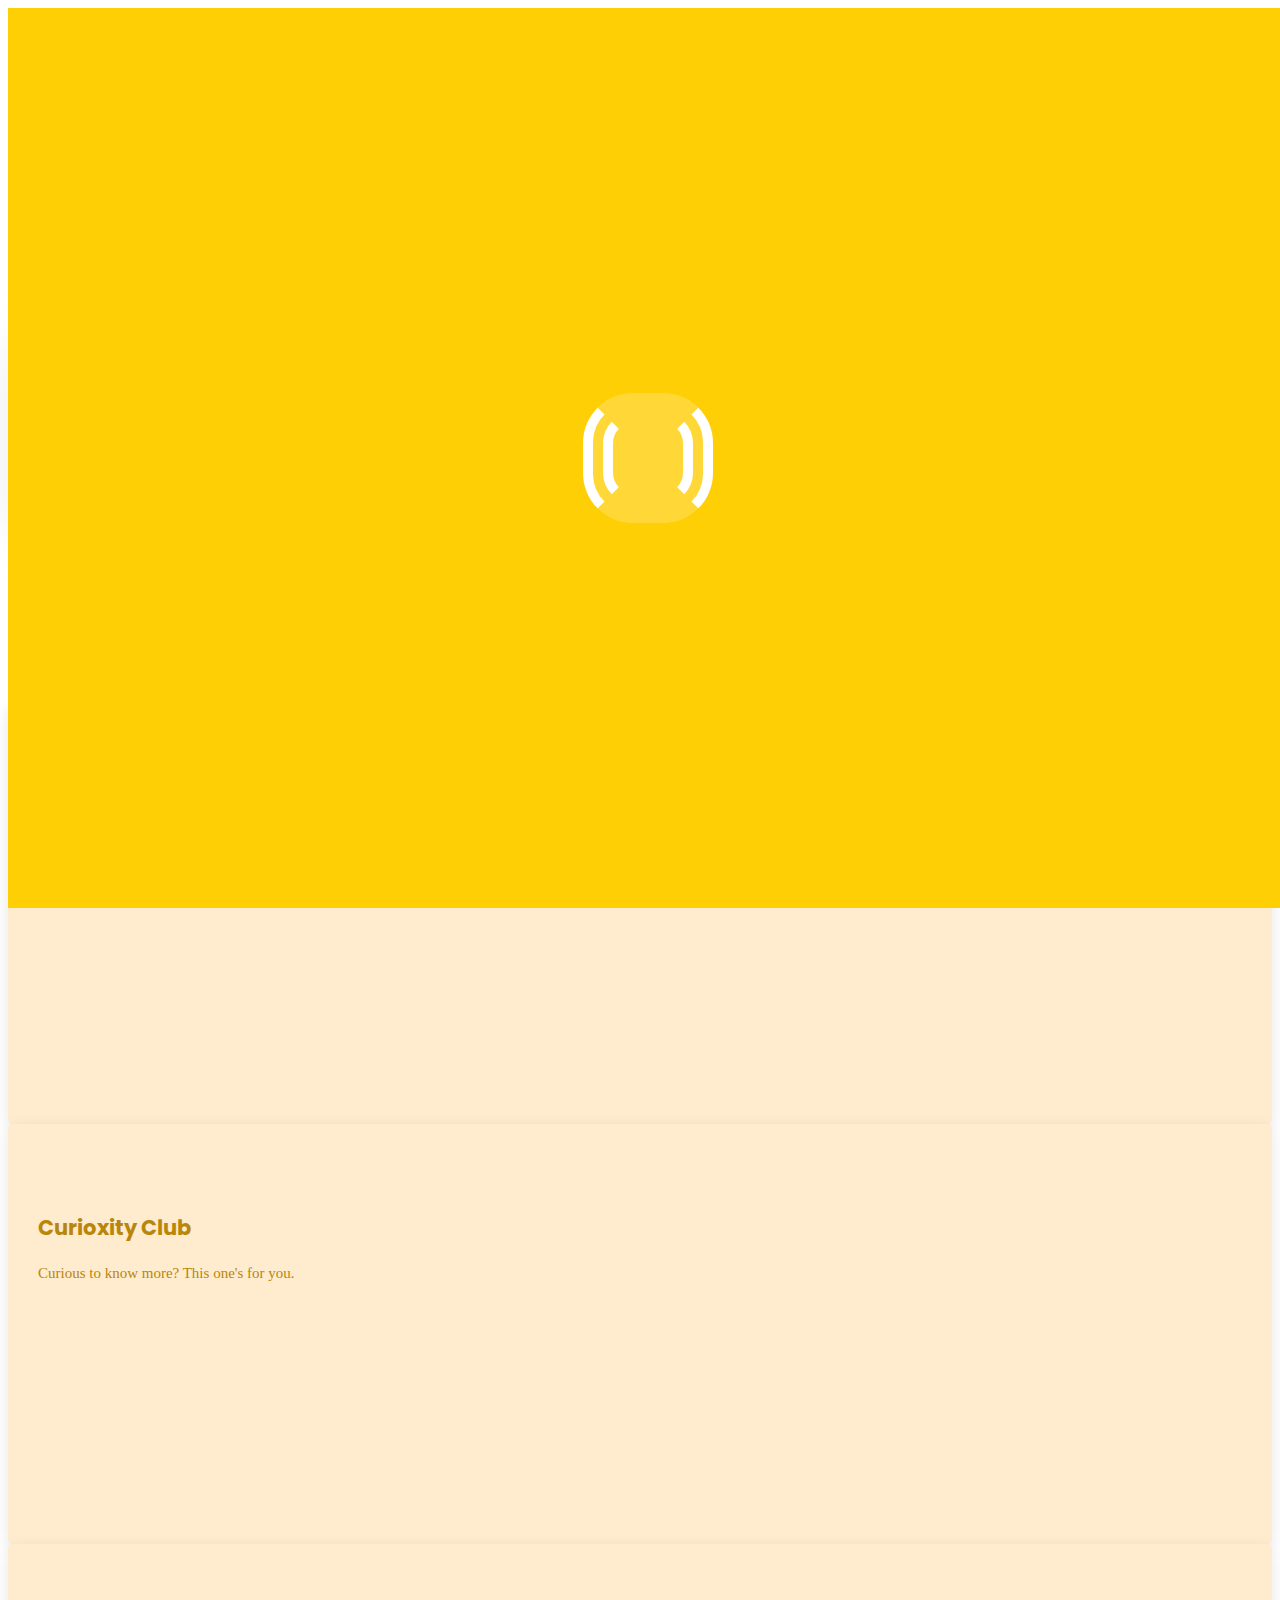
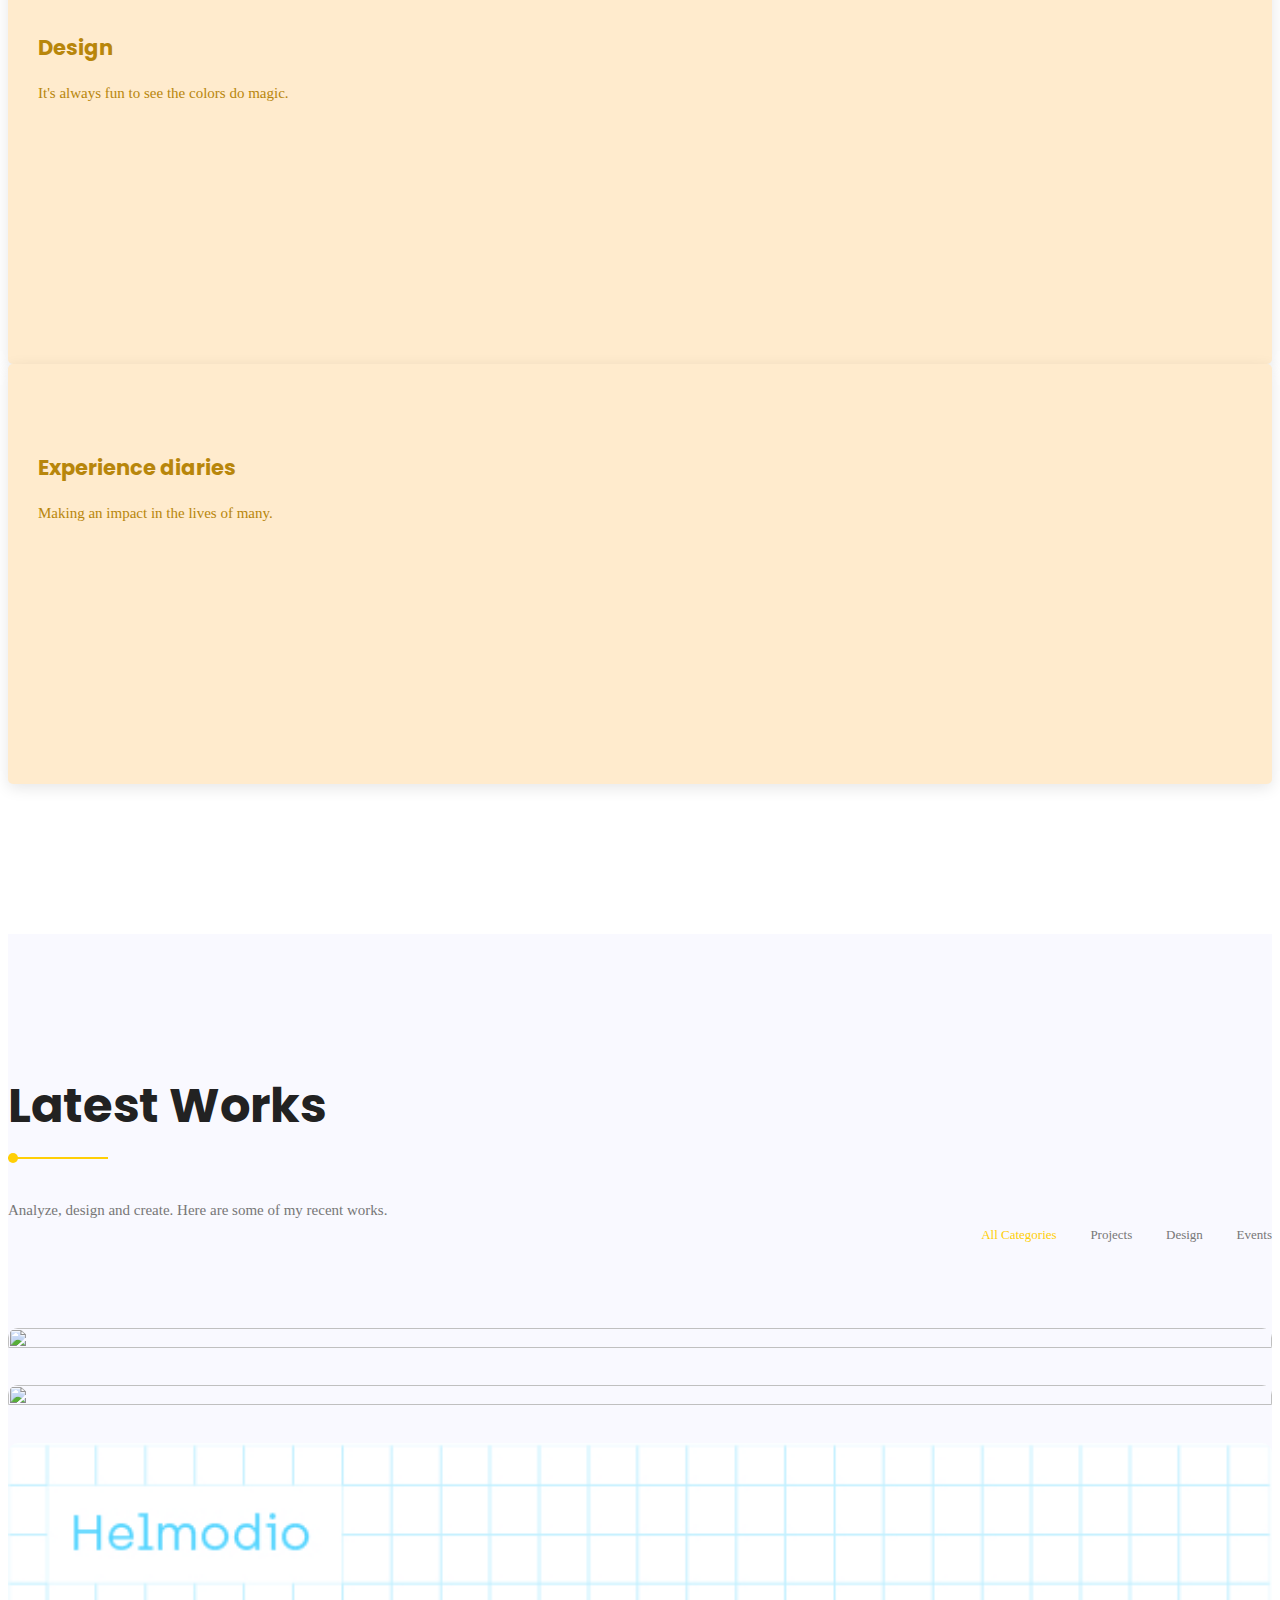
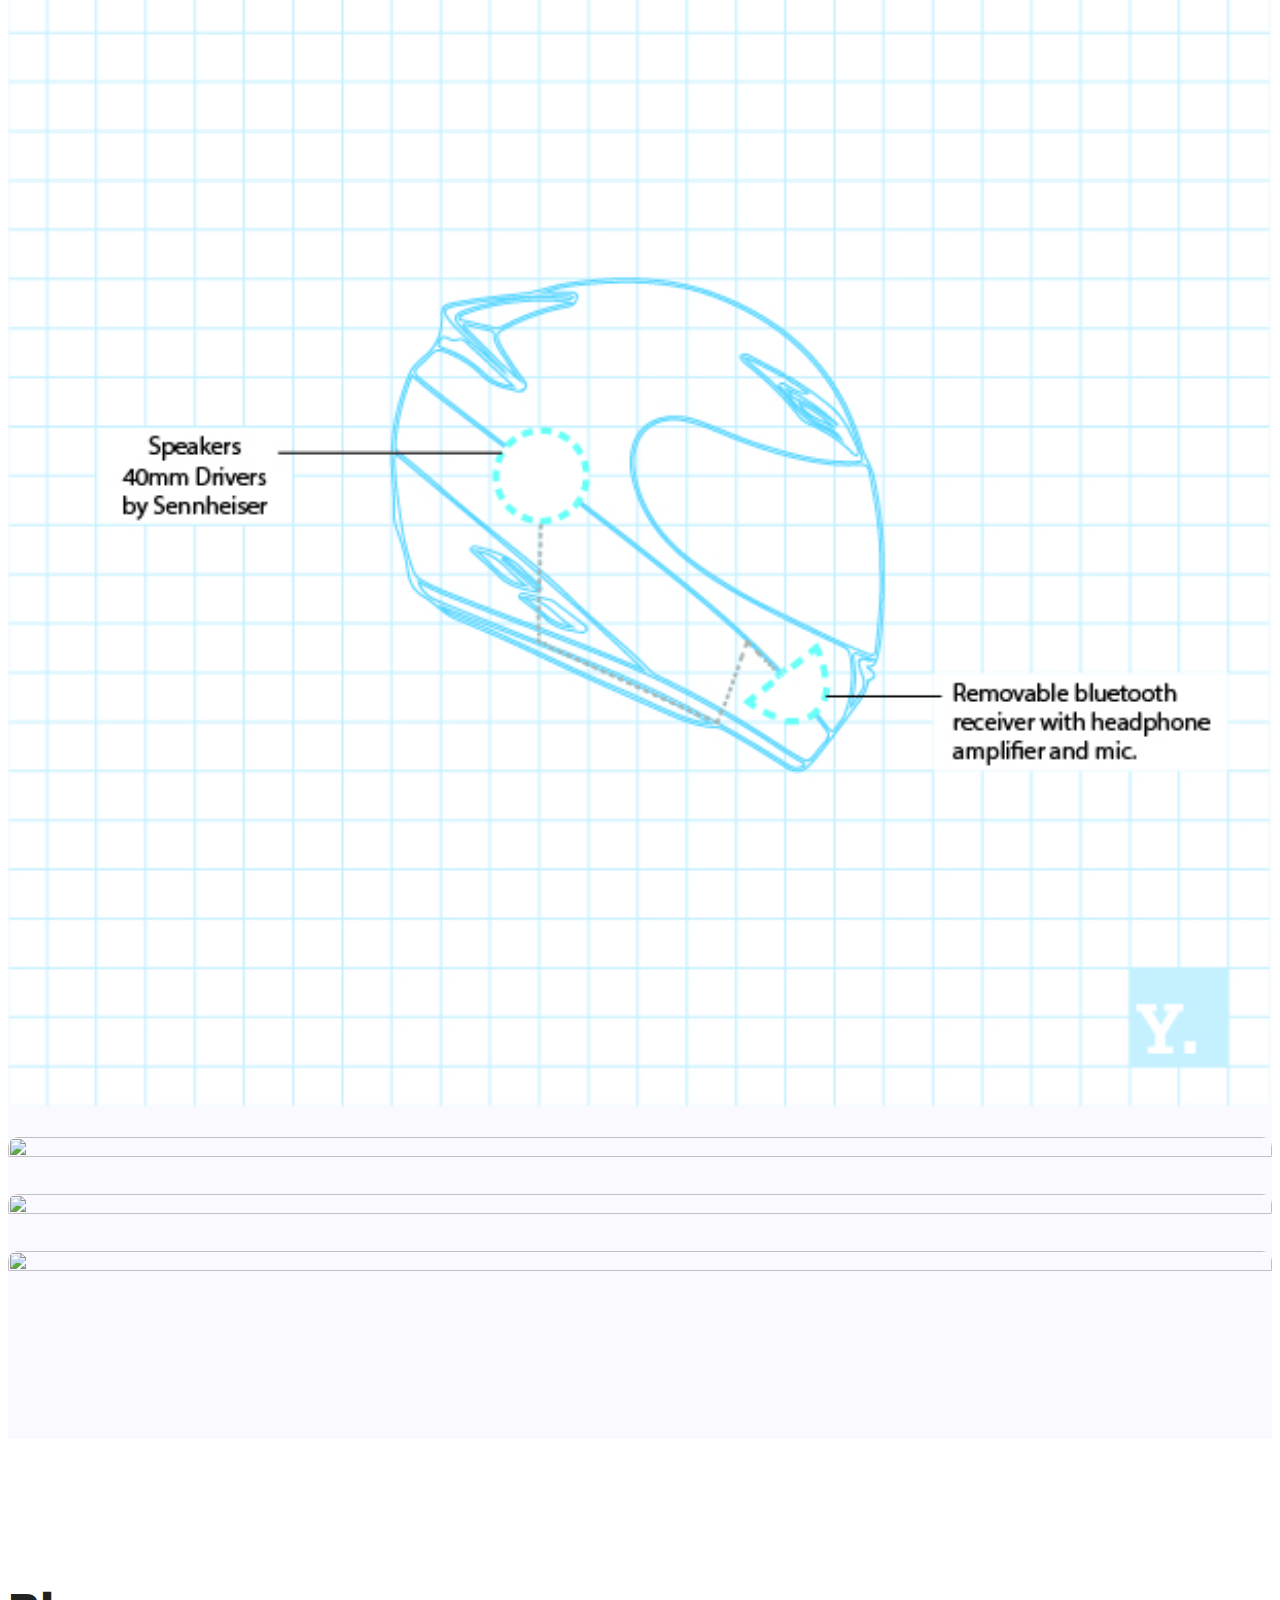
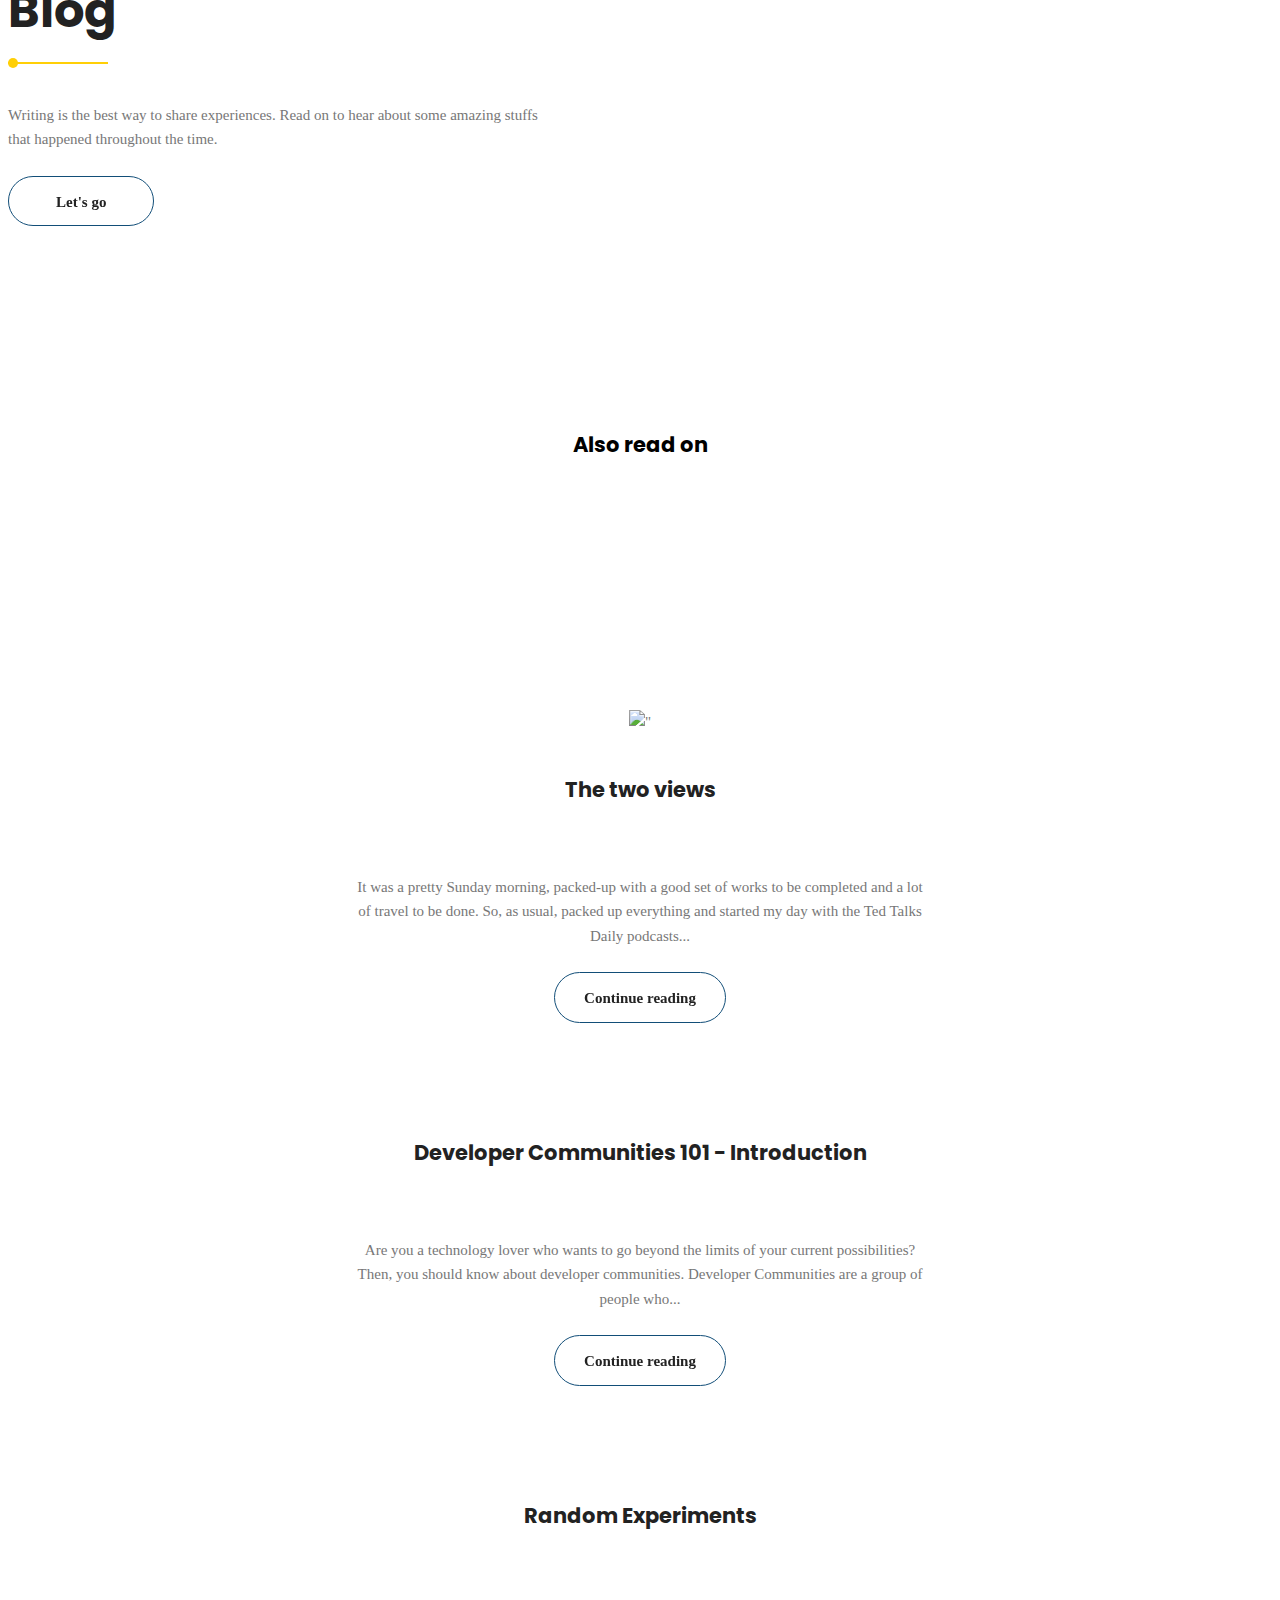
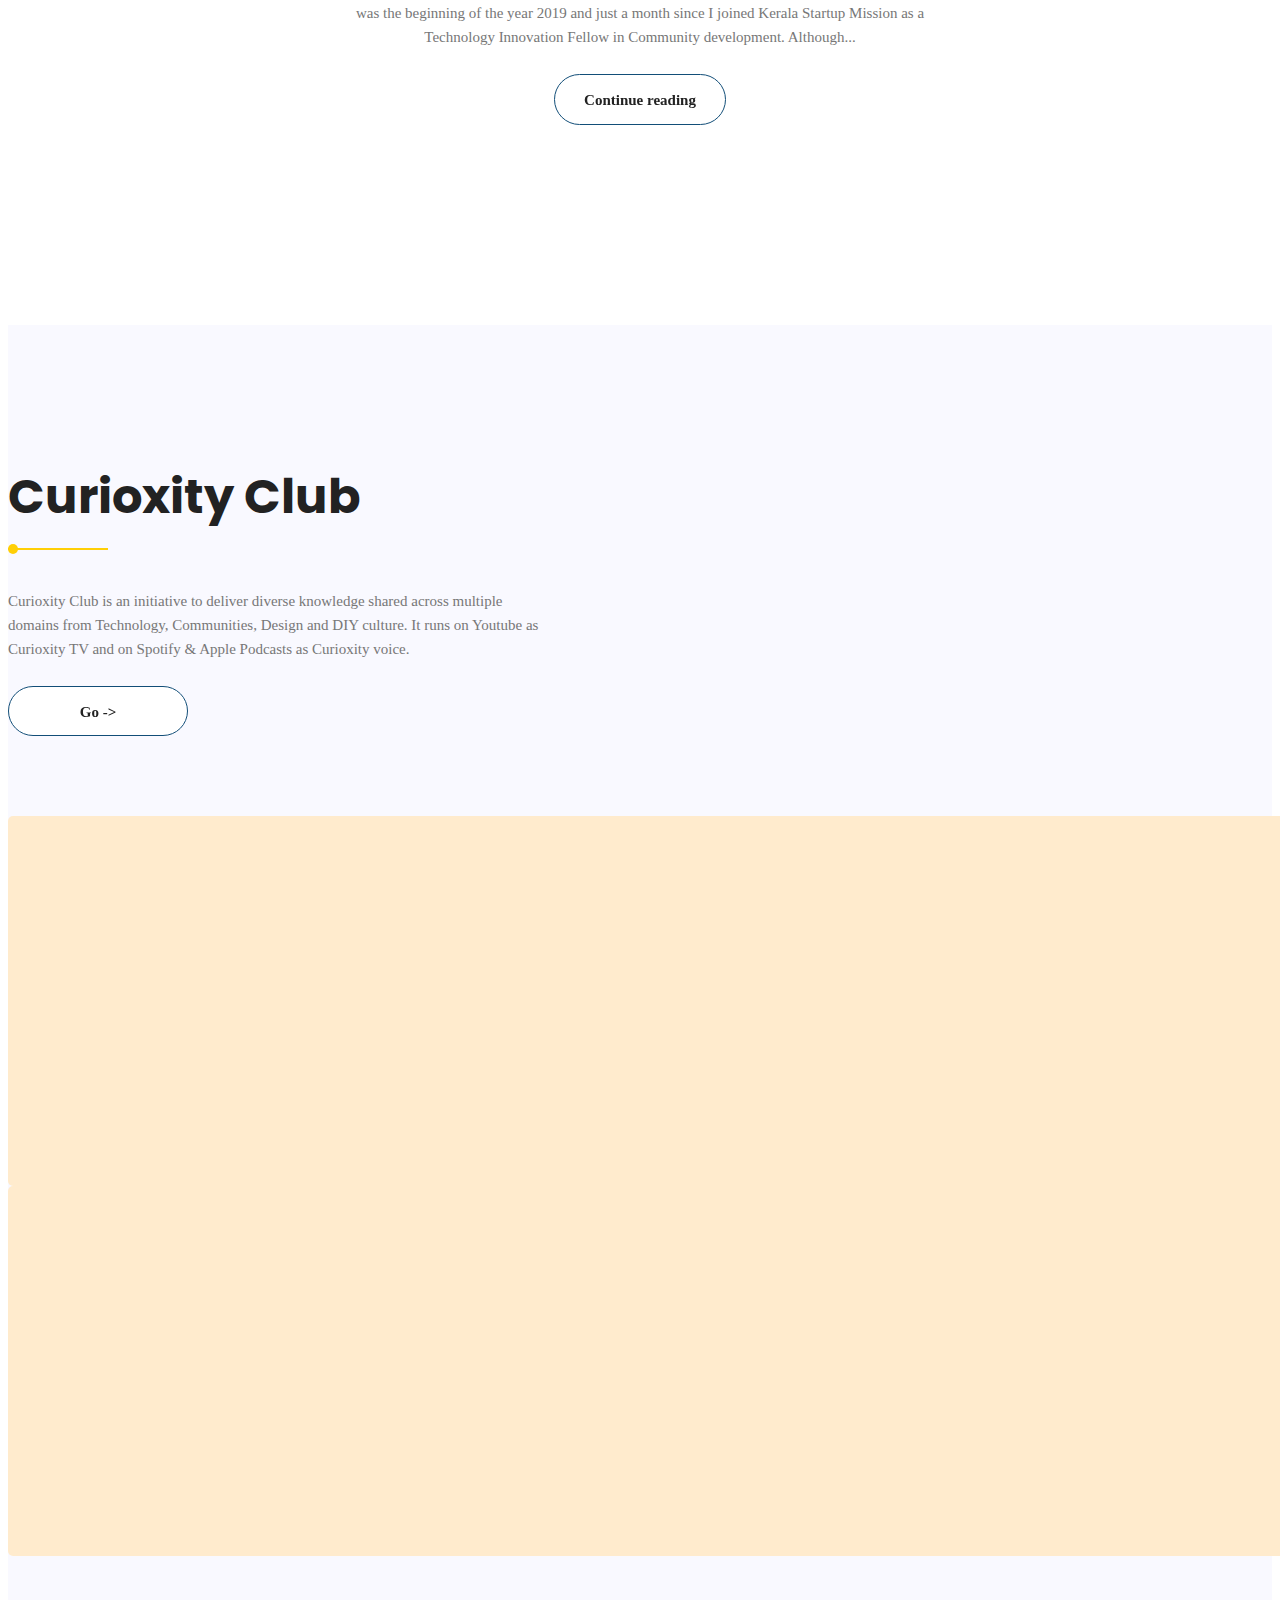
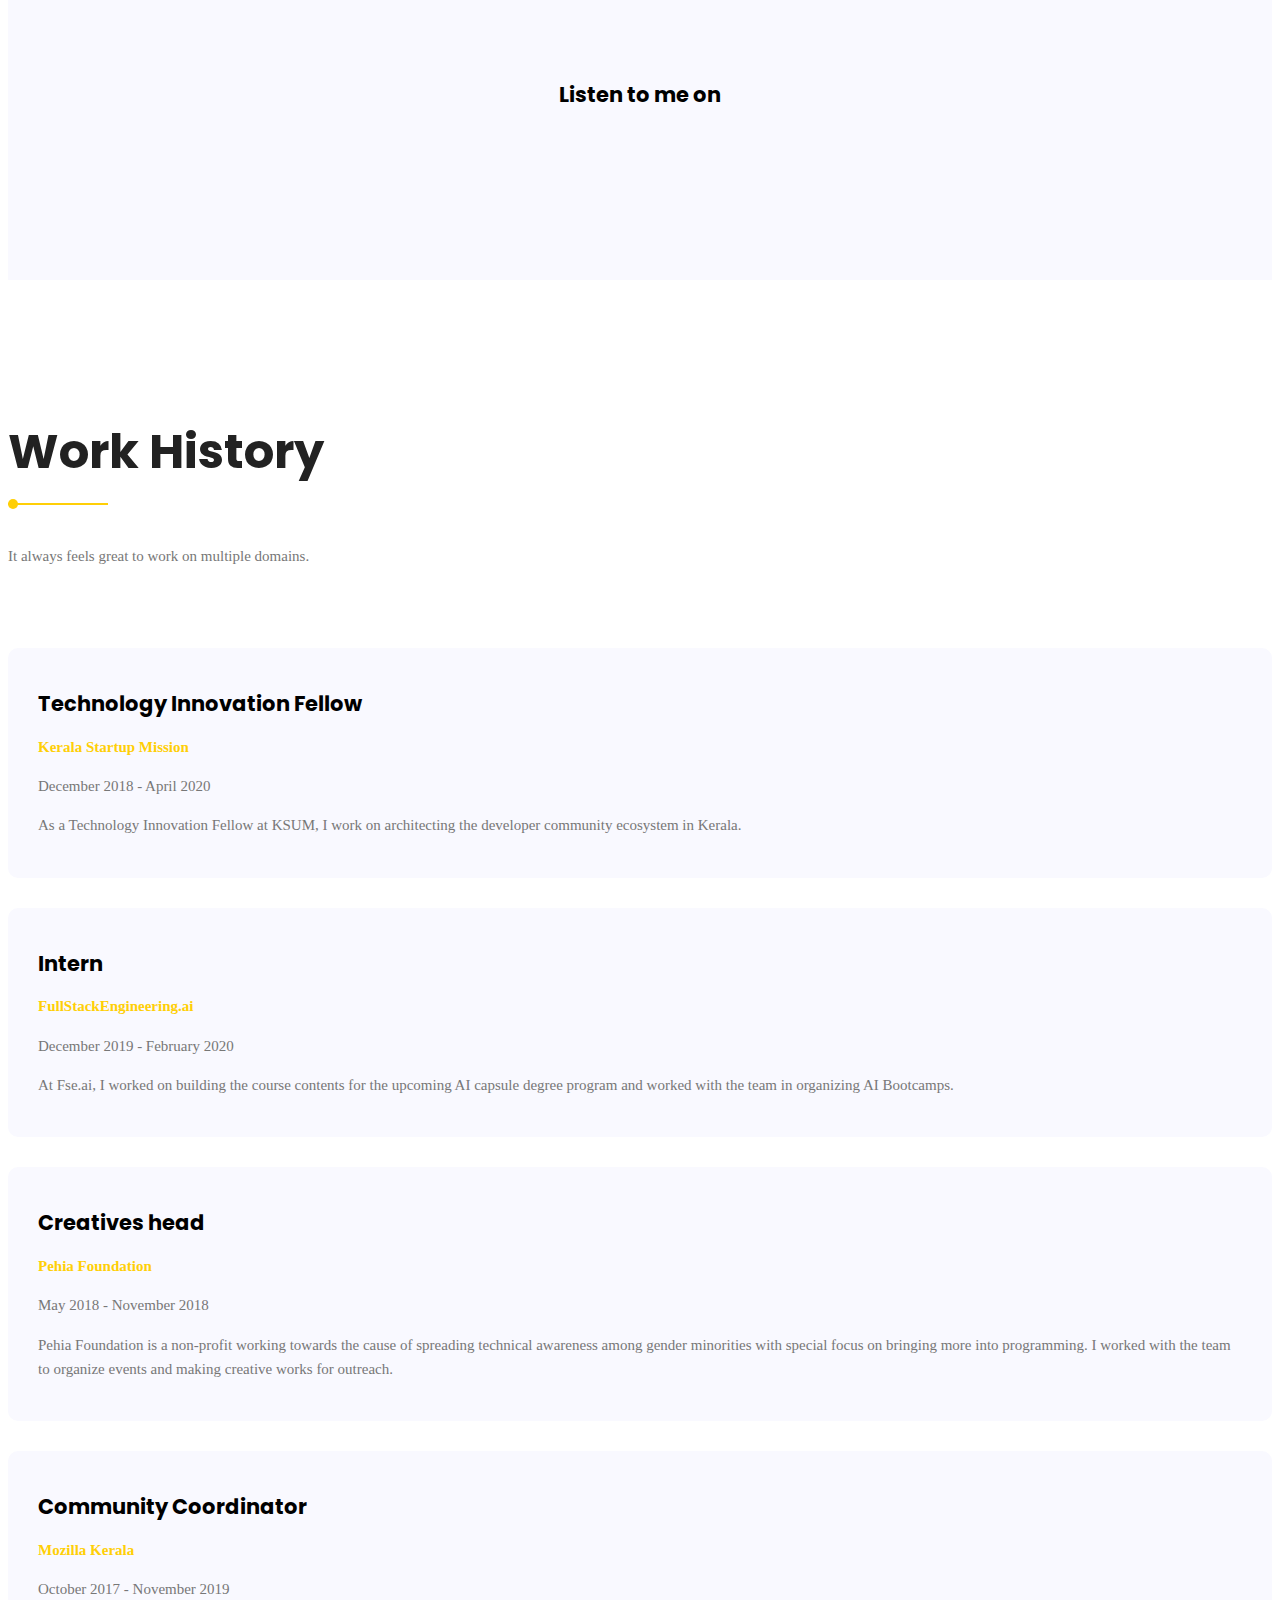
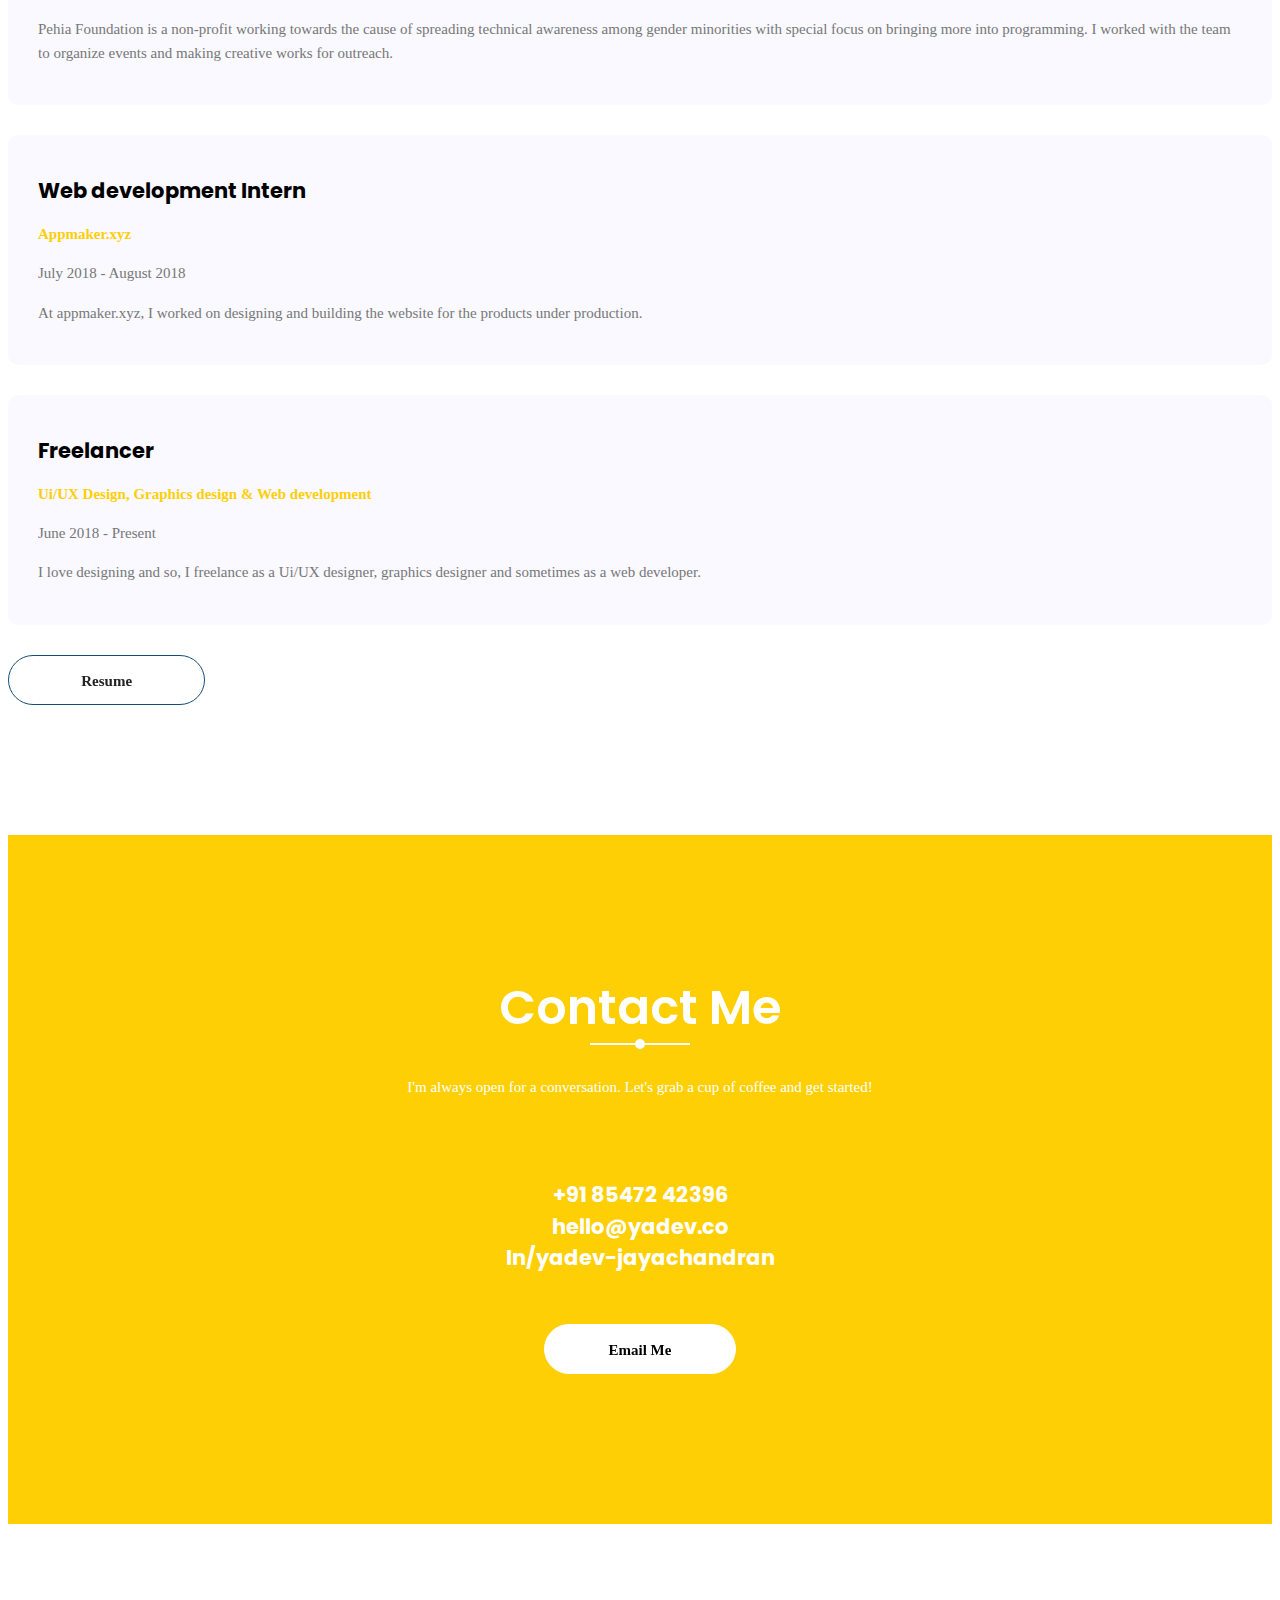
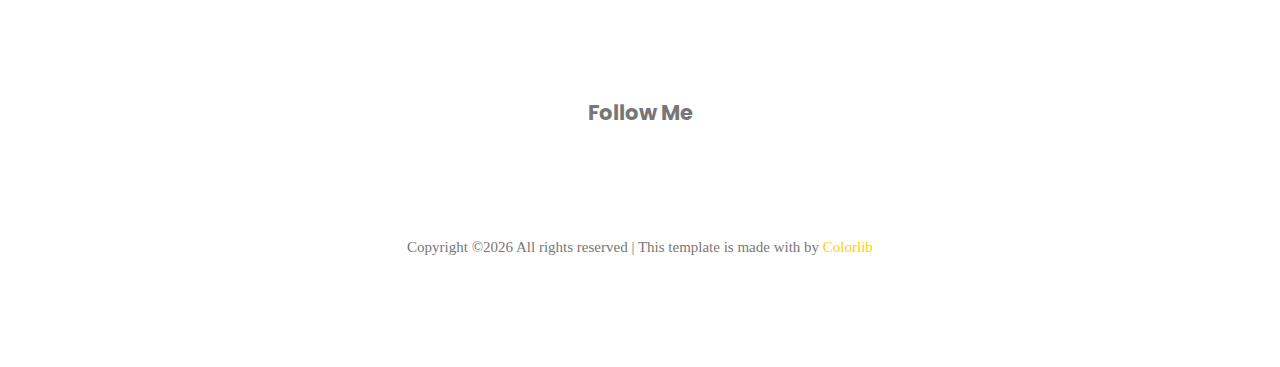
==== yadev.co(Update)/index.html @ 291bbd3a "Helmodio" ====
<!DOCTYPE html>
<html lang="zxx" class="no-js">

<head>
	<!-- Mobile Specific Meta -->
	<meta name="viewport" content="width=device-width, initial-scale=1, shrink-to-fit=no">
	<!-- Favicon-->
	<link rel="shortcut icon" href="img/logo.png">
	<!-- Author Meta -->
	<meta name="author" content="colorlib">
	<!-- Meta Description -->
	<meta name="description" content="">
	<!-- Meta Keyword -->
	<meta name="keywords" content="">
	<!-- meta character set -->
	<meta charset="UTF-8">
	<!-- Site Title -->
	<title>Yadev Jayachandran - Home</title>

	<link href="https://fonts.googleapis.com/css?family=Poppins:100,200,400,300,500,600,700" rel="stylesheet">
	<link href="https://fonts.googleapis.com/css2?family=DM+Mono&display=swap" rel="stylesheet">

	<!-- <link href="https://fonts.googleapis.com/css?family=Roboto:300,400,500,600,700,900" rel="stylesheet"> -->
	<!--
			CSS
			============================================= -->
	<link rel="stylesheet" href="css/linearicons.css">
	<link rel="stylesheet" href="css/font-awesome.min.css">
	<link rel="stylesheet" href="css/bootstrap.css">
	<link rel="stylesheet" href="css/magnific-popup.css">
	<link rel="stylesheet" href="css/nice-select.css">
	<link rel="stylesheet" href="css/animate.min.css">
	<link rel="stylesheet" href="css/owl.carousel.css">
	<link rel="stylesheet" href="css/main.css">


	<style>
		html {
			scroll-behavior: smooth;
		}
	</style>
</head>

<body>

	<!-- Start Preloader Area -->
	<div class="preloader-area">
		<div class="loader-box">
			<div class="loader"></div>
		</div>
	</div>
	<!-- End Preloader Area -->


	<!-- Start Header Area -->
	<header id="header">
		<div class="container main-menu">
			<div class="row align-items-center d-flex">
				<div id="logo">
					<a href="index.html"><img src="img/logo.png" width="40px" alt="" title="" /></a>
				</div>
				<nav id="nav-menu-container">
					<ul class="nav-menu">
						<li class=""><a class="active" href="index.html">Home</a></li>
						<li><a href="about.html">Projects</a></li>
						<li class="menu-has-children"><a href="#">Videos & Podcasts</a>
							<ul>
								<li><a href="elements.html">Curioxity TV</a></li>
								<li><a href="contact.html">Curioxity Voice</a></li>
								<!-- <li><a href="services.html">Service</a></li>
														<li><a href="portfolio-details.html">Portfolio Details</a></li> -->
							</ul>
						</li>
						<li><a href="portfolio.html">Design</a></li>
						
						<li class="menu-has-children"><a href="">Blog</a>
							<!-- <ul>
								<li><a href="blog-home.html">Blog Home</a></li>
								<li><a href="blog-single.html">Blog Single</a></li>
							</ul> -->
						</li>
					</ul>
				</nav>
			</div>
		</div>
	</header>
	<!-- End Header Area -->


	<!-- start banner Area -->
	<section class="home-banner-area">
		<div class="container">
			<div class="row fullscreen d-flex align-items-center">
				<div class="banner-content col-lg-6 col-md-12 justify-content-center ">
					<div class="me wow fadeInDown" data-wow-duration="1s" data-wow-delay="0.4s">Hi, I'm</div>
					<h1 class="wow fadeInUp" data-wow-duration="1s" data-wow-delay="0.7s">Yadev Jayachandran</h1>
					<div class="designation mb-50 wow fadeInUp" data-wow-duration="1s" data-wow-delay="1.0s">
						Crafting the world using
						<span class="designer">Design</span>
						and
						<span class="developer">Technology</span>
					</div>
					<!-- <a href="#contact" class="primary-btn" data-text="Get in touch">
						<span>C</span>
						<span>o</span>
						<span>n</span>
						<span>t</span>
						<span>a</span>
						<span>c</span>
						<span>t</span>
					</a> -->
					<!-- <a href="#btn" class="primary-btn" data-text="Explore" id="btn">
						<span>L</span>
						<span>e</span>
						<span>t'</span>
						<span>s</span>
						<span> </span>
						<span>g</span>
						<span>o</span>
					</a> -->
				</div>
				<div class="banner-img col-lg-6 col-md-6 align-self-end">
					<img class="img-fluid" src="img/banner-img.png" alt="">
				</div>
			</div>
		</div>
	</section>
	<!-- End banner Area -->


	<!-- Start brands Area -->
	<section class="brands-area" id="explore">
		<div class="container">
			<div class="brand-wrap">
				<div class="row align-items-center active-brand-carusel justify-content-start no-gutters">
					<!-- active-brand-carusel -->
					<div class="col single-brand">
						<a href="https://www.behance.net/yadev64" target="_blank"><img class="mx-auto" src="img/brand/b1.png" height="37px" alt=""></a>
					</div>
					<div class="col single-brand">
						<a href="https://www.linkedin.com/in/yadev-jayachandran/" target="_blank"><img class="mx-auto" src="img/brand/b2.png" height="35px" alt=""></a>
					</div>
					<div class="col single-brand">
						<a href="#curioxity" ><img class="mx-auto" src="img/brand/b3.png" height="40px" alt=""></a>
					</div>
					<div class="col single-brand">
						<a href="https://github.com/yadev64" target="_blank"><img class="mx-auto" src="img/brand/b4.png" height="25px" alt=""></a>
					</div>
					<div class="col single-brand">
						<a href="https://dribbble.com/yadev64" target="_blank"><img class="mx-auto" src="img/brand/b5.png" height="25px" alt=""></a>
					</div>
					<div class="col single-brand">
						<a href="https://medium.com/@yadevjayachandran" target="_blank"><img class="mx-auto" src="img/brand/b6.png" height="25px" alt=""></a>
					</div>
					
				</div>
			</div>
		</div>
	</section>
	<!-- End brands Area -->

<!-- Start Service Area -->
<section class="service-area section-gap" style="background-color: white;">
	<div class="container">
		<!-- <div class="row">
			<div class="col-lg-12">
				<div class="section-title">
					<h2>Service Offers</h2>
					<p>If you are looking at blank cassettes on the web, you may be very confused at the difference in
						price. You may see
						some for as low as $.17 each.</p>
				</div>
			</div>
		</div> -->
		<div class="row">
			<div class="col-lg-3 col-md-6">
				<div class="single-service wow fadeInUp" style=" background-color:blanchedalmond;height: 300px;box-shadow: 0 4px 15px 0 rgba(0, 0, 0, 0.1);color: darkgoldenrod;height: 300px;"
					data-wow-duration="1s">
					<a class="overlay" href="https://projects.yadev.co"></a>
					<span class="lnr lnr-rocket"></span>
					<h4 style="color: darkgoldenrod;">
						<span>Projects</span>
					</h4>
					<p>Have a look at some of my projects.</p>
				</div>
			</div>

			

			<div class="col-lg-3 col-md-6">
				<div class="single-service wow fadeInUp" style="background-color:blanchedalmond; background-color:blanchedalmond;box-shadow: 0 4px 15px 0 rgba(0, 0, 0, 0.1); color: darkgoldenrod;height: 300px;"
					data-wow-duration="1s" data-wow-delay="0.2s">
					<a class="overlay" href="portfolio-details.html"></a>
					<span class="lnr lnr-home"></span>
					<h4 style="color: darkgoldenrod;"><span>Curioxity Club</span> 
					</h4>
					<p>Curious to know more? This one's for you.</p>
				</div>
			</div>
			<div class="col-lg-3 col-md-6">
				<div class="single-service wow fadeInUp" style="background-color:blanchedalmond; background-color:blanchedalmond;box-shadow: 0 4px 15px 0 rgba(0, 0, 0, 0.1); color: darkgoldenrod; height: 300px;"
					data-wow-duration="1s" data-wow-delay="0.4s">
					<a class="overlay" href="https://design.yadev.co"></a>
					<span class="lnr lnr-screen"></span>
					<h4 style="color: darkgoldenrod;"><span>Design</span>
					</h4>
					<p>It's always fun to see the colors do magic.</p>
				</div>
			</div>
			<div class="col-lg-3 col-md-6 sty">
				<div class="single-service wow fadeInUp" style="background-color:blanchedalmond; background-color:blanchedalmond;box-shadow: 0 4px 15px 0 rgba(0, 0, 0, 0.1); color: darkgoldenrod;height: 300px;"
					data-wow-duration="1s" data-wow-delay="0.6s">
					<a class="overlay" href="https://blog.yadev.co" target="_blank"></a>
					<span class="lnr lnr-smile"></span>
					<h4 style="color: darkgoldenrod;"><span>Experience diaries</span> 
						<!-- Initiatives & Events -->
					</h4>
					<p>Making an impact in the lives of many.</p>
				</div>
			</div>
		</div>
	</div>
</section>
<!-- End Service Area -->


	<!-- Start About Area -->
	<!-- <section class="about-area section-gap">
		<div class="container">
			<div class="row align-items-center justify-content-between">
				<div class="col-lg-6 about-left">
					<img class="img-fluid" src="img/about-img.jpg" alt="">
				</div>
				<div class="col-lg-5 col-md-12 about-right">
					<div class="section-title">
						<h2>about myselt</h2>
					</div>
					<div class="mb-50 wow fadeIn" data-wow-duration=".8s">
						<p>
							inappropriate behavior is often laughed off as “boys will be boys,” women face higher conduct standards especially in the
							workplace. That’s why it’s crucial that, as women, our behavior on the job is beyond reproach. inappropriate behavior
							is often laughed. inappropriate behavior is often laughed off as “boys will be boys,” women face higher.
						</p>
						<p>That’s why it’s crucial that, as women, our behavior on the job is beyond reproach. inappropriate behavior is often
							laughed.
						</p>
					</div>
					<a href="#" class="primary-btn white" data-text="More Info">
						<span>M</span>
						<span>o</span>
						<span>r</span>
						<span>e</span>
						<span> </span>
						<span>I</span>
						<span>n</span>
						<span>f</span>
						<span>o</span>
					</a>
					<a href="#" class="primary-btn" data-text="Resume">
						<span>R</span>
						<span>e</span>
						<span>s</span>
						<span>u</span>
						<span>m</span>
						<span>e</span>
					</a>
				</div>
			</div>
		</div>
	</section> -->
	<!-- End About Area -->


	<!-- Start Work Area Area -->
	<section class="work-area section-gap-top section-gap-bottom-90" id="work">
		<div class="container">
			<div class="row d-flex justify-content-between align-items-end mb-80">
				<div class="col-lg-6">
					<div class="section-title">
						<h2>Latest Works</h2>
						<p>Analyze, design and create. Here are some of my recent works.</p>
					</div>
				</div>

				<div class="col-lg-6">
					<div class="filters">
						<ul>
							<li class="active" data-filter=".all">All Categories</li>
							<li data-filter=".branding">Projects</li>
							<li data-filter=".creative">Design</li>
							<li data-filter=".web-design">Events</li>
						</ul>
					</div>
				</div>
			</div>

			<div class="filters-content">
				<div class="row grid">
					<div class="single-work col-lg-4 col-md-6 col-sm-12 all creative wow fadeInUp" data-wow-duration="1s">
						<div class="relative">
							<div class="thumb">
								<div class="overlay overlay-bg"></div>
								<img class="image img-fluid" src="img/work/idea.png" alt="">
							</div>
							<div class="middle">
								<h4>Ideation Deck</h4><br>
								<div class="cat">A guide for creating amazing ideas for any given scenario</div>
							</div>
							<a class="overlay" href="portfolio-details.html"></a>
						</div>
					</div>
					<div class="single-work col-lg-4 col-md-6 col-sm-12 all branding branding wow fadeInUp" data-wow-duration="2s" data-wow-delay="0.2s">
						<div class="relative">
							<div class="thumb">
								<div class="overlay overlay-bg"></div>
								<img class="image img-fluid" src="img/work/w2.jpg" alt="">
							</div>
							<div class="middle">
								<h4>TravelX</h4><br>
								<div class="cat">Travellers pillow of the future</div>
							</div>
							<a class="overlay" href="https://travelx.yadev.co"></a>
						</div>
					</div>
					<div class="single-work col-lg-4 col-md-6 col-sm-12 all branding web-design wow fadeInUp" data-wow-duration="2s" data-wow-delay="0.4s">
						<div class="relative">
							<div class="thumb">
								<div class="overlay overlay-bg"></div>
								<img class="image img-fluid" src="img/work/helmodio.jpg" alt="">
							</div>
							<div class="middle">
								<h4>2D Vinyl Design</h4>
								<div class="cat">Client Project</div>
							</div>
							<a class="overlay" href="portfolio-details.html"></a>
						</div>
					</div>
					<div class="single-work col-lg-4 col-md-6 col-sm-12 all web-design wow fadeInUp" data-wow-duration="2s" data-wow-delay="0.6s">
						<div class="relative">
							<div class="thumb">
								<div class="overlay overlay-bg"></div>
								<img class="image img-fluid" src="img/work/w6.jpg" alt="">
							</div>
							<div class="middle">
								<h4>2D Vinyl Design</h4>
								<div class="cat">Client Project</div>
							</div>
							<a class="overlay" href="portfolio-details.html"></a>
						</div>
					</div>
					<div class="single-work col-lg-4 col-md-6 col-sm-12 all creative wow fadeInUp" data-wow-duration="2s">
						<div class="relative">
							<div class="thumb">
								<div class="overlay overlay-bg"></div>
								<img class="image img-fluid" src="img/work/w4.jpg" alt="">
							</div>
							<div class="middle">
								<h4>2D Vinyl Design</h4>
								<div class="cat">Client Project</div>
							</div>
							<a class="overlay" href="portfolio-details.html"></a>
						</div>
					</div>
					<div class="single-work col-lg-4 col-md-6 col-sm-12 all branding wow fadeInUp" data-wow-duration="2s" data-wow-delay="0.2s">
						<div class="relative">
							<div class="thumb">
								<div class="overlay overlay-bg"></div>
								<img class="image img-fluid" src="img/work/w5.jpg" alt="">
							</div>
							<div class="middle">
								<h4>2D Vinyl Design</h4>
								<div class="cat">Client Project</div>
							</div>
							<a class="overlay" href="portfolio-details.html"></a>
						</div>
					</div>
				</div>
			</div>
		</div>
	</section>
	<!-- End Work Area Area -->


	

		<!-- Start BLOG -->
		<section class="testimonials_area section-gap ">
			<div class="container">
				<!-- <div class="row d-flex justify-content-between align-items-end mb-80">
					<div class="row">
						<div class="col-lg-6">
							<div class="section-title">
								
								<h2>Blog</h2>
								<p>Writing is the best way to share experiences. Read on to hear about some amazing stuffs that happened throughout the time.</p>
								<br><a href="https://curioxity.club" class="primary-btn white" data-text="Let's go">
									<span>B</span>
									<span>l</span>
									<span>o</span>
									<span>g</span>
									
								</a>
							</div>
						</div>
						<div class="col-lg-6"> 
							<h2>Blog</h2>
						</div>
					
					</div>
				</div> -->
				<div class="row d-flex justify-content-between align-items-end mb-80">
					<div class="col-lg-6">
						<div class="section-title">
							<h2>Blog</h2>
							<p>Writing is the best way to share experiences. Read on to hear about some amazing stuffs that happened throughout the
							time.</p>
							<br><a href="https://curioxity.club" class="primary-btn white" data-text="Let's go">
								<span>B</span>
								<span>l</span>
								<span>o</span>
								<span>g</span>
							
							</a>
						</div>
					</div>
				
					<div class="col-lg-6">
						<section class="pod-area">
							<div class="container">
								<div class="row justify-content-center">
									<div class="col-lg-12">
										<div class="footer-top flex-column">
											<div class=" single-service wow fadeInUp footer-social">
												<h4 style="color: black;">Also read on</h4>
												<!-- <a href="https://www.facebook.com/yadev.jayachandran"><i class="fa fa-facebook"></i></a>
															<a href="https://twitter.com/yadev64"><i class="fa fa-twitter"></i></a> -->
												<a href="#" target="_blank"><i class="fa fa-medium" style="color:rgb(129, 255, 129);"></i></a>
												<a href="#" target="_blank"><i class="fa fa-linkedin" style="color: blue;"></i></a>
												<!-- <a href="https://www.youtube.com/channel/UCToxZRXSgjWInI-PE9wGQ3w" target="_blank"><i
														class="fa fa-youtube" style="color: red;"></i></a> -->
												<!-- <a href="https://medium.com/@yadevjayachandran"><i class="fa fa-medium"></i></a> -->
						
											</div>
										</div>
									</div>
								</div>
							</div>
						</section>
					</div>
				</div>

				<div class="testi_slider owl-carousel">


					
					<div class="item">
						<div class="testi_item">
							<img src="img/quote.png" alt="&quot;">
							<h4>The two views</h4>
							<ul class="list">
								<li><a href="#"><i class="fa fa-star"></i></a></li>
							</ul>
							<div class="wow fadeIn" data-wow-duration="1s">
								<p>
									It was a pretty Sunday morning, packed-up with a good set of works to be completed and a lot of travel to be done. So,
									as usual, packed up everything and started my day with the Ted Talks Daily podcasts...
								</p>
								<br><a href="https://www.linkedin.com/pulse/two-views-yadev-jayachandran/" target="_blank" class="primary-btn white" data-text="Continue reading">
									<span>B</span>
									<span>l</span>
									<span>o</span>
									<span>g</span>
									<span> </span>
									<span>-</span>
									<span>></span>
								</a>
							</div>
						</div>
					</div>


					<div class="item">
						<div class="testi_item">
							<img src="img/quote.png" alt="">
							<h4>Developer Communities 101 - Introduction</h4>
							<ul class="list">
								<li><a href="#"><i class="fa fa-star"></i></a></li>
							</ul>
							<div class="wow fadeIn" data-wow-duration="1s">
								<p>
									Are you a technology lover who wants to go beyond the limits of your current possibilities? Then, you should know about
									developer communities.
									
									Developer Communities are a group of people who...
								</p>
								<br><a href="https://curioxity.club" target="_blank" class="primary-btn white" data-text="Continue reading">
									<span>B</span>
									<span>l</span>
									<span>o</span>
									<span>g</span>
									<span> </span>
									<span>-</span>
									<span>></span>
								</a>
							</div>
						</div>
					</div>


					<div class="item">
						<div class="testi_item">
							<img src="img/quote.png" alt="">
							<h4>Random Experiments</h4>
							<ul class="list">
								<li><a href="#"><i class="fa fa-star"></i></a></li>
							</ul>
							<div class="wow fadeIn" data-wow-duration="1s">
								<p>
									was the beginning of the year 2019 and just a month since I joined Kerala Startup Mission as a Technology Innovation
									Fellow in Community development. Although...
								</p>
								<br><a href="https://medium.com/@yadevjayachandran/random-experiments-4e5e0884deb1" target="_blank" class="primary-btn white" data-text="Continue reading">
									<span>B</span>
									<span>l</span>
									<span>o</span>
									<span>g</span>
									<span> </span>
									<span>-</span>
									<span>></span>
								</a>
							</div>
						</div>
					</div>


				</div>
			</div>
		</section>
		<!-- Blog-->





	<!-- Curioxity -->
	<section class="service-area section-gap-top" id="curioxity">
		<div class="container">
			<div class="row">
				<div class="col-lg-12">
					<div class="section-title">
						<!-- <br><br><br><br> -->
						<h2>Curioxity Club</h2>
						<p>Curioxity Club is an initiative to deliver diverse knowledge shared across multiple domains from Technology, Communities, Design and DIY culture. It runs on Youtube as Curioxity TV and on Spotify & Apple Podcasts as Curioxity voice.</p>
						<br><a href="https://curioxity.club" class="primary-btn white" data-text="Go ->">
							<span>W</span>
							<span>e</span>
							<span>b</span>
							<span>s</span>
							<span>i</span>
							<span>t</span>
							<span>e</span>
							<!-- <span>f</span>
							<span>o</span> -->
						</a>
					</div>
				</div>
				
			</div>
			<div class="row">
				<div class="col-lg-6 col-md-6">
					<div class="single-service wow fadeInUp" style="background-color:blanchedalmond; background-image: url(img/curioxity/voice.png); background-position: center; color: darkgoldenrod; height: 250px; width: 100%;" data-wow-duration="1s">
						<a class="overlay" href="portfolio-details.html"></a>
						<!-- <span class="lnr lnr-screen"></span> -->
						<!-- <h4>
							<span>Web</span> Design
						</h4>
						<p>If you’re looking blank casvsettes on the web, you may confuse.</p> -->
					</div>
				</div>
				<!-- <div class="col-lg-3 col-md-6">
					<div class="single-service wow fadeInUp" style="background-color:blanchedalmond; color: darkgoldenrod; height: 250px;" data-wow-duration="1s" data-wow-delay="0.2s">
						<span class="lnr lnr-laptop-phone"></span>
						<h4><span>Application</span> Development
						</h4>
						<p>If you’re looking blank casvsettes on the web, you may confuse.</p>
					</div>
				</div> -->
				<div class="col-lg-6 col-md-6">
					<div class="single-service wow fadeInUp" style="background-color:blanchedalmond; background-image: url(img/curioxity/tv3.png); background-position: center; color: darkgoldenrod; height: 250px; width: 100%;" data-wow-duration="1s" data-wow-delay="0.4s">
						<a class="overlay" href="portfolio-details.html"></a>
						<!-- <span class="lnr lnr-database"></span>
						<h4><span>Web</span> Development
						</h4>
						<p>If you’re looking blank casvsettes on the web, you may confuse.</p> -->
					</div>
				</div>
				<!-- <div class="col-lg-6 col-md-6 sty">
					<div class="single-service wow fadeInUp" style=" color: darkgoldenrod; height: 250px;" data-wow-duration="1s" data-wow-delay="0.6s">
						<span class="lnr lnr-chart-bars"></span>
						<h4><span>Web</span> Development
						</h4>
						<p>If you’re looking blank casvsettes on the web, you may confuse.</p>
						<iframe width="420" height="315" src="https://www.youtube.com/watch?v=twgr2YvtxAg">
							<iframe width="100%" height="200px"  src="https://www.youtube.com/embed/twgr2YvtxAg" frameborder="0"
								allow="accelerometer; autoplay; encrypted-media; gyroscope; picture-in-picture" allowfullscreen></iframe>
						</iframe>
					</div>
				</div> -->
				

				
				
			</div>
			<section class="pod-area">
				<div class="container">
					<div class="row justify-content-center">
						<div class="col-lg-12">
							<div class="footer-top flex-column">
								<div  class=" single-service wow fadeInUp footer-social">
									<h4 style="color: black;">Listen to me on</h4>
									<!-- <a href="https://www.facebook.com/yadev.jayachandran"><i class="fa fa-facebook"></i></a>
									<a href="https://twitter.com/yadev64"><i class="fa fa-twitter"></i></a> -->
									<a href="#" target="_blank"><i class="fa fa-spotify" style="color:rgb(129, 255, 129);"></i></a>
									<a href="#" target="_blank"><i class="fa fa-podcast" style="color: mediumslateblue;"></i></a>
									<a href="https://www.youtube.com/channel/UCToxZRXSgjWInI-PE9wGQ3w" target="_blank"><i class="fa fa-youtube" style="color: red;"></i></a>
									<!-- <a href="https://medium.com/@yadevjayachandran"><i class="fa fa-medium"></i></a> -->
			
								</div>
							</div>
						</div>
					</div>
				</div>
			</section>

		</div>
	</section>
	
	<!-- End Service Area -->





	<!-- Start Job History Area Area -->
	<section class="job-area section-gap-top section-gap-bottom-90">
		<div class="container">
			<div class="row d-flex">
				<div class="col-lg-12">
					<div class="section-title">
						<h2>Work History</h2>
						<p>It always feels great to work on multiple domains.</p>
					</div>
				</div>
			</div>
	
			<div class="row">


				<div class="col-lg-6">
					<div class="single-job">
						<div class="top-sec d-flex justify-content-between">
							<div class="top-left">
								<h4>Technology Innovation Fellow</h4>
								<p><b>Kerala Startup Mission</b></p>
								<p>December 2018 - April 2020</p>
							</div>
						</div>
						<div class="bottom-sec wow fadeIn" data-wow-duration="2s">
							As a Technology Innovation Fellow at KSUM, I work on architecting the developer community ecosystem in Kerala.
						</div>
					</div>
				</div>


				<div class="col-lg-6">
					<div class="single-job">
						<div class="top-sec d-flex justify-content-between">
							<div class="top-left">
								<h4>Intern</h4>
								<p><b>FullStackEngineering.ai</b></p>
								<p>December 2019 - February 2020</p>
							</div>
						</div>
						<div class="bottom-sec wow fadeIn" data-wow-duration="2s">
							At Fse.ai, I worked on building the course contents for the upcoming AI capsule degree program and worked with the team in organizing AI Bootcamps.
						</div>
					</div>
				</div>

				<div class="col-lg-6">
					<div class="single-job">
						<div class="top-sec d-flex justify-content-between">
							<div class="top-left">
								<h4>Creatives head</h4>
								<p><b>Pehia Foundation</b></p>
								<p>May 2018 - November 2018</p>
							</div>
						</div>
						<div class="bottom-sec wow fadeIn" data-wow-duration="2s">
							Pehia Foundation is a non-profit working towards the cause of
							spreading technical awareness among gender
							minorities with special focus on bringing more into programming. I worked with
							the team to organize events and making creative works for
							outreach.
						</div>
					</div>
				</div>


				<div class="col-lg-6">
					<div class="single-job">
						<div class="top-sec d-flex justify-content-between">
							<div class="top-left">
								<h4>Community Coordinator</h4>
								<p><b>Mozilla Kerala</b></p>
								<p>October 2017 - November 2019</p>
							</div>
						</div>
						<div class="bottom-sec wow fadeIn" data-wow-duration="2s">
							Pehia Foundation is a non-profit working towards the cause of
							spreading technical awareness among gender
							minorities with special focus on bringing more into programming. I worked with
							the team to organize events and making creative works for
							outreach.
						</div>
					</div>
				</div>

				
				<div class="col-lg-6">
					<div class="single-job">
						<div class="top-sec d-flex justify-content-between">
							<div class="top-left">
								<h4>Web development Intern</h4>
								<p><b>Appmaker.xyz</b></p>
								<p>July 2018 - August 2018</p>
							</div>
						</div>
						<div class="bottom-sec wow fadeIn" data-wow-duration="2s">
							At appmaker.xyz, I worked on designing and building the website for the products under production.
						</div>
					</div>
				</div>

				<div class="col-lg-6">
					<div class="single-job">
						<div class="top-sec d-flex justify-content-between">
							<div class="top-left">
								<h4>Freelancer</h4>
								<p><b>Ui/UX Design, Graphics design & Web development </b></p>
								<p>June 2018 - Present</p>
							</div>
						</div>
						<div class="bottom-sec wow fadeIn" data-wow-duration="2s">
							I love designing and so, I freelance as a Ui/UX designer, graphics designer and sometimes as a web developer.
						</div>
					</div>
				</div>


				<div style="justify-content: center;">
					<a href="https://payge.io/XfdKBr" target="_blank" class="primary-btn white" data-text="Resume">
						<span>D</span>
						<span>o</span>
						<span>w</span>
						<span>n</span>
						<span>l</span>
						<span>o</span>
						<span>a</span>
						<span>d</span>
					</a>
				</div>
			</div>
		</div>
	</section>
	<!-- End Job Historyt Area Area -->


	<!-- Start Contact Area -->
	<section class="contact-area section-gap" id="contact">
		<div class="container">
			<div class="row">
				<div class="col-lg-12">
					<div class="contact-title">
						<h2>Contact Me</h2>
						<p>I'm always open for a conversation. Let's grab a cup of coffee and get started!</p>
					</div>
				</div>
			</div>

			<div class="row mt-80">
				<div class="col-lg-4 col-md-4">
					<div class="contact-box">
						<h4>+91 85472 42396</h4>
					</div>
				</div>
				<div class="col-lg-4 col-md-4">
					<div class="contact-box">
						<h4>hello@yadev.co</h4>
					</div>
				</div>
				<div class="col-lg-4 col-md-4">
					<div class="contact-box">
						<!-- <a href="#"><i class="fa fa-linkedin"></i></a> -->
						<a href="https://www.linkedin.com/in/yadev-jayachandran/" target="_blank" ><h4>In/yadev-jayachandran</h4></a>
					</div>
				</div>
			</div>

			<div class="row">
				<div class="col-lg-12 text-center">
					<a href="mailto:hello@yadev.co" class="primary-btn mt-50" data-text="Email Me">
						<span>E</span>
						<span>m</span>
						<span>a</span>
						<span>i</span>
						<span>l</span>
						<span> </span>
						<span>M</span>
						<span>e</span>
					</a>
				</div>
			</div>
		</div>
	</section>
	<!-- End Contact Area -->


	<!-- start footer Area -->
	<footer class="footer-area">
		<div class="container">
			<div class="row justify-content-center">
				<div class="col-lg-12">
					<div class="footer-top flex-column">
						<div class="footer-logo">
							<a href="#">
								<img src="img/logo.png" alt="">
							</a>
							<h4>Follow Me</h4>
						</div>
						<div class="footer-social">
							<a href="https://www.facebook.com/yadev.jayachandran" target="_blank"><i class="fa fa-facebook"></i></a>
							<a href="https://twitter.com/yadev64" target="_blank"><i class="fa fa-twitter"></i></a>
							<a href="https://dribbble.com/yadev64" target="_blank"><i class="fa fa-dribbble"></i></a>
							<a href="https://www.instagram.com/yadev64/" target="_blank"><i class="fa fa-instagram"></i></a>
							<a href="https://www.behance.net/yadev64" target="_blank"><i class="fa fa-behance"></i></a>
							<a href="https://medium.com/@yadevjayachandran" target="_blank"><i class="fa fa-medium"></i></a>
							
						</div>
					</div>
				</div>
			</div>
			<div class="row footer-bottom justify-content-center">
				<p class="col-lg-8 col-sm-12 footer-text">
					<!-- Link back to Colorlib can't be removed. Template is licensed under CC BY 3.0. -->
Copyright &copy;<script>document.write(new Date().getFullYear());</script> All rights reserved | This template is made with <i class="fa fa-heart-o" aria-hidden="true"></i> by <a href="https://colorlib.com" target="_blank">Colorlib</a>
<!-- Link back to Colorlib can't be removed. Template is licensed under CC BY 3.0. --></p>
			</div>
		</div>
	</footer>
	<!-- End footer Area -->

	<!-- ####################### Start Scroll to Top Area ####################### -->
	<div id="back-top">
		<a title="Go to Top" href="#">
			<i class="lnr lnr-arrow-up"></i>
		</a>
	</div>
	<!-- ####################### End Scroll to Top Area ####################### -->

	<script src="js/vendor/jquery-2.2.4.min.js"></script>
	<script src="https://cdnjs.cloudflare.com/ajax/libs/popper.js/1.12.9/umd/popper.min.js" integrity="sha384-ApNbgh9B+Y1QKtv3Rn7W3mgPxhU9K/ScQsAP7hUibX39j7fakFPskvXusvfa0b4Q"
	 crossorigin="anonymous"></script>
	<script src="js/vendor/bootstrap.min.js"></script>
	<script type="text/javascript" src="https://maps.googleapis.com/maps/api/js?key=AIzaSyBhOdIF3Y9382fqJYt5I_sswSrEw5eihAA"></script>
	<script src="js/easing.min.js"></script>
	<script src="js/hoverIntent.js"></script>
	<script src="js/superfish.min.js"></script>
	<script src="js/mn-accordion.js"></script>
	<script src="js/jquery.ajaxchimp.min.js"></script>
	<script src="js/jquery.magnific-popup.min.js"></script>
	<script src="js/owl.carousel.min.js"></script>
	<script src="js/jquery.nice-select.min.js"></script>
	<script src="js/isotope.pkgd.min.js"></script>
	<script src="js/jquery.circlechart.js"></script>
	<script src="js/mail-script.js"></script>
	<script src="js/wow.min.js"></script>
	<script src="js/main.js"></script>
</body>

</html>
---- yadev.co(Update)/css/main.css ----
/*--------------------------- Color variations ----------------------*/
/* Medium Layout: 1280px */
/* Tablet Layout: 768px */
/* Mobile Layout: 320px */
/* Wide Mobile Layout: 480px */
/* =================================== */
/*  Basic Style 
color: ffcf06
red: ffcf06
Deep blue: 90acd1
/* =================================== */


@font-face {
    font-family: 'archiaregular';
    src: url('../fonts/archia/archia-regular-webfont.eot');
    src: url('../fonts/archia/archia-regular-webfont.eot?#iefix') format('embedded-opentype'),
         url('../fonts/archia/archia-regular-webfont.woff2') format('woff2'),
         url('../fonts/archia/archia-regular-webfont.woff') format('woff'),
         url('../fonts/archia/archia-regular-webfont.ttf') format('truetype');
    font-weight: normal;
    font-style: normal;

}


::-moz-selection {
  /* Code for Firefox */
  background-color: #ffcf06;
  color: #fff; }

::selection {
  background-color: #ffcf06;
  color: #fff; }

::-webkit-input-placeholder {
  /* WebKit, Blink, Edge */
  color: #777777;
  font-weight: 300; }

:-moz-placeholder {
  /* Mozilla Firefox 4 to 18 */
  color: #777777;
  opacity: 1;
  font-weight: 300; }

::-moz-placeholder {
  /* Mozilla Firefox 19+ */
  color: #777777;
  opacity: 1;
  font-weight: 300; }

:-ms-input-placeholder {
  /* Internet Explorer 10-11 */
  color: #777777;
  font-weight: 300; }

::-ms-input-placeholder {
  /* Microsoft Edge */
  color: #777777;
  font-weight: 300; }

body {
  color: #777777;
  font-family: 'archiaregular';
  font-size: 15px;
  font-weight: 400;
  line-height: 1.625em;
  position: relative; }

ol, ul {
  margin: 0;
  padding: 0;
  list-style: none; }

select {
  display: block; }

figure {
  margin: 0; }

a {
  -webkit-transition: all 0.3s ease 0s;
  -moz-transition: all 0.3s ease 0s;
  -o-transition: all 0.3s ease 0s;
  transition: all 0.3s ease 0s; }

iframe {
  border: 0; }

a, a:focus, a:hover {
  text-decoration: none;
  outline: 0; }

.btn.active.focus,
.btn.active:focus,
.btn.focus,
.btn.focus:active,
.btn:active:focus,
.btn:focus {
  text-decoration: none;
  outline: 0; }

.card-panel {
  margin: 0;
  padding: 60px; }

/**
 *  Typography
 *
 **/
.btn i, .btn-large i, .btn-floating i, .btn-large i, .btn-flat i {
  font-size: 1em;
  line-height: inherit; }

.gray-bg {
  background: #f9f9ff; }

h1, h2, h3,
h4, h5, h6 {
  font-family: "Poppins", sans-serif;
  color: #222222;
  line-height: 1.2em;
  margin-bottom: 0;
  margin-top: 0;
  font-weight: 600; }

.h1, .h2, .h3,
.h4, .h5, .h6 {
  margin-bottom: 0;
  margin-top: 0;
  font-family: "Poppins", sans-serif;
  font-weight: 600;
  color: #222222; }

h1, .h1 {
  font-size: 36px; }

h2, .h2 {
  font-size: 30px; }

h3, .h3 {
  font-size: 24px; }

h4, .h4 {
  font-size: 18px; }

h5, .h5 {
  font-size: 16px; }

h6, .h6 {
  font-size: 14px;
  color: #222222; }

td, th {
  border-radius: 0px; }

/**
 * For modern browsers
 * 1. The space content is one way to avoid an Opera bug when the
 *    contenteditable attribute is included anywhere else in the document.
 *    Otherwise it causes space to appear at the top and bottom of elements
 *    that are clearfixed.
 * 2. The use of `table` rather than `block` is only necessary if using
 *    `:before` to contain the top-margins of child elements.
 */
.clear::before, .clear::after {
  content: " ";
  display: table; }
.clear::after {
  clear: both; }

.fz-11 {
  font-size: 11px; }

.fz-12 {
  font-size: 12px; }

.fz-13 {
  font-size: 13px; }

.fz-14 {
  font-size: 14px; }

.fz-15 {
  font-size: 15px; }

.fz-16 {
  font-size: 16px; }

.fz-18 {
  font-size: 18px; }

.fz-30 {
  font-size: 30px; }

.fz-48 {
  font-size: 48px !important; }

.fw100 {
  font-weight: 100; }

.fw300 {
  font-weight: 300; }

.fw400 {
  font-weight: 400 !important; }

.fw500 {
  font-weight: 500; }

.f700 {
  font-weight: 700; }

.fsi {
  font-style: italic; }

.mt-10 {
  margin-top: 10px; }

.mt-15 {
  margin-top: 15px; }

.mt-20 {
  margin-top: 20px; }

.mt-25 {
  margin-top: 25px; }

.mt-30 {
  margin-top: 30px; }

.mt-35 {
  margin-top: 35px; }

.mt-40 {
  margin-top: 40px; }

.mt-50 {
  margin-top: 50px; }

.mt-60 {
  margin-top: 60px; }

.mt-70 {
  margin-top: 70px; }

.mt-80 {
  margin-top: 80px; }

.mt-100 {
  margin-top: 100px; }

.mt-120 {
  margin-top: 120px; }

.mt-150 {
  margin-top: 150px; }

.ml-0 {
  margin-left: 0 !important; }

.ml-5 {
  margin-left: 5px !important; }

.ml-10 {
  margin-left: 10px; }

.ml-15 {
  margin-left: 15px; }

.ml-20 {
  margin-left: 20px; }

.ml-30 {
  margin-left: 30px; }

.ml-50 {
  margin-left: 50px; }

.mr-0 {
  margin-right: 0 !important; }

.mr-5 {
  margin-right: 5px !important; }

.mr-15 {
  margin-right: 15px; }

.mr-10 {
  margin-right: 10px; }

.mr-20 {
  margin-right: 20px; }

.mr-30 {
  margin-right: 30px; }

.mr-50 {
  margin-right: 50px; }

.mb-0 {
  margin-bottom: 0px; }

.mb-0-i {
  margin-bottom: 0px !important; }

.mb-5 {
  margin-bottom: 5px; }

.mb-10 {
  margin-bottom: 10px; }

.mb-15 {
  margin-bottom: 15px; }

.mb-20 {
  margin-bottom: 20px; }

.mb-25 {
  margin-bottom: 25px; }

.mb-30 {
  margin-bottom: 30px; }

.mb-40 {
  margin-bottom: 40px; }

.mb-50 {
  margin-bottom: 50px; }

.mb-60 {
  margin-bottom: 60px; }

.mb-70 {
  margin-bottom: 70px; }

.mb-80 {
  margin-bottom: 80px; }

.mb-90 {
  margin-bottom: 90px; }

.mb-100 {
  margin-bottom: 100px; }

.pt-0 {
  padding-top: 0px; }

.pt-10 {
  padding-top: 10px; }

.pt-15 {
  padding-top: 15px; }

.pt-20 {
  padding-top: 20px; }

.pt-25 {
  padding-top: 25px; }

.pt-30 {
  padding-top: 30px; }

.pt-40 {
  padding-top: 40px; }

.pt-50 {
  padding-top: 50px; }

.pt-60 {
  padding-top: 60px; }

.pt-70 {
  padding-top: 70px; }

.pt-80 {
  padding-top: 80px; }

.pt-90 {
  padding-top: 90px; }

.pt-100 {
  padding-top: 100px; }

.pt-120 {
  padding-top: 120px; }

.pt-150 {
  padding-top: 150px; }

.pt-170 {
  padding-top: 170px; }

.pb-0 {
  padding-bottom: 0px; }

.pb-10 {
  padding-bottom: 10px; }

.pb-15 {
  padding-bottom: 15px; }

.pb-20 {
  padding-bottom: 20px; }

.pb-25 {
  padding-bottom: 25px; }

.pb-30 {
  padding-bottom: 30px; }

.pb-40 {
  padding-bottom: 40px; }

.pb-50 {
  padding-bottom: 50px; }

.pb-60 {
  padding-bottom: 60px; }

.pb-70 {
  padding-bottom: 70px; }

.pb-80 {
  padding-bottom: 80px; }

.pb-90 {
  padding-bottom: 90px; }

.pb-100 {
  padding-bottom: 100px; }

.pb-120 {
  padding-bottom: 120px; }

.pb-150 {
  padding-bottom: 150px; }

.pr-30 {
  padding-right: 30px; }

.pl-30 {
  padding-left: 30px; }

.pl-90 {
  padding-left: 90px; }

.p-40 {
  padding: 40px; }

.float-left {
  float: left; }

.float-right {
  float: right; }

.text-italic {
  font-style: italic; }

.text-white {
  color: #fff; }

.text-black {
  color: #000; }

.transition {
  -webkit-transition: all 0.3s ease 0s;
  -moz-transition: all 0.3s ease 0s;
  -o-transition: all 0.3s ease 0s;
  transition: all 0.3s ease 0s; }

.section-full {
  padding: 100px 0; }

.section-half {
  padding: 75px 0; }

.text-center {
  text-align: center; }

.text-left {
  text-align: left; }

.text-rigth {
  text-align: right; }

.flex {
  display: -webkit-box;
  display: -webkit-flex;
  display: -moz-flex;
  display: -ms-flexbox;
  display: flex; }

.inline-flex {
  display: -webkit-inline-box;
  display: -webkit-inline-flex;
  display: -moz-inline-flex;
  display: -ms-inline-flexbox;
  display: inline-flex; }

.flex-grow {
  -webkit-box-flex: 1;
  -webkit-flex-grow: 1;
  -moz-flex-grow: 1;
  -ms-flex-positive: 1;
  flex-grow: 1; }

.flex-wrap {
  -webkit-flex-wrap: wrap;
  -moz-flex-wrap: wrap;
  -ms-flex-wrap: wrap;
  flex-wrap: wrap; }

.flex-left {
  -webkit-box-pack: start;
  -ms-flex-pack: start;
  -webkit-justify-content: flex-start;
  -moz-justify-content: flex-start;
  justify-content: flex-start; }

.flex-middle {
  -webkit-box-align: center;
  -ms-flex-align: center;
  -webkit-align-items: center;
  -moz-align-items: center;
  align-items: center; }

.flex-right {
  -webkit-box-pack: end;
  -ms-flex-pack: end;
  -webkit-justify-content: flex-end;
  -moz-justify-content: flex-end;
  justify-content: flex-end; }

.flex-top {
  -webkit-align-self: flex-start;
  -moz-align-self: flex-start;
  -ms-flex-item-align: start;
  align-self: flex-start; }

.flex-center {
  -webkit-box-pack: center;
  -ms-flex-pack: center;
  -webkit-justify-content: center;
  -moz-justify-content: center;
  justify-content: center; }

.flex-bottom {
  -webkit-align-self: flex-end;
  -moz-align-self: flex-end;
  -ms-flex-item-align: end;
  align-self: flex-end; }

.space-between {
  -webkit-box-pack: justify;
  -ms-flex-pack: justify;
  -webkit-justify-content: space-between;
  -moz-justify-content: space-between;
  justify-content: space-between; }

.space-around {
  -ms-flex-pack: distribute;
  -webkit-justify-content: space-around;
  -moz-justify-content: space-around;
  justify-content: space-around; }

.flex-column {
  -webkit-box-direction: normal;
  -webkit-box-orient: vertical;
  -webkit-flex-direction: column;
  -moz-flex-direction: column;
  -ms-flex-direction: column;
  flex-direction: column; }

.flex-cell {
  display: -webkit-box;
  display: -webkit-flex;
  display: -moz-flex;
  display: -ms-flexbox;
  display: flex;
  -webkit-box-flex: 1;
  -webkit-flex-grow: 1;
  -moz-flex-grow: 1;
  -ms-flex-positive: 1;
  flex-grow: 1; }

.display-table {
  display: table; }

.light {
  color: #fff; }

.dark {
  color: #000; }

.relative {
  position: relative; }

.overflow-hidden {
  overflow: hidden; }

.overlay {
  position: absolute;
  left: 0;
  right: 0;
  top: 0;
  bottom: 0; }

.container.fullwidth {
  width: 100%; }
.container.no-padding {
  padding-left: 0;
  padding-right: 0; }

.no-padding {
  padding: 0; }

.section-bg {
  background: #f9fafc; }

@media (max-width: 767px) {
  .no-flex-xs {
    display: block !important; } }

.row.no-margin {
  margin-left: 0;
  margin-right: 0; }

.preloader-area {
  background-color: #ffcf06;
  position: fixed;
  width: 100%;
  height: 100%;
  z-index: 9999; }
  .preloader-area .loader-box {
    position: absolute;
    left: 50%;
    top: 50%;
    -webkit-transform: translate(-50%, -50%);
    -moz-transform: translate(-50%, -50%);
    -ms-transform: translate(-50%, -50%);
    -o-transform: translate(-50%, -50%);
    transform: translate(-50%, -50%); }
  .preloader-area .loader {
    width: 70px;
    height: 70px;
    border-radius: 50px;
    background-color: rgba(255, 255, 255, 0.2);
    border-width: 30px;
    border-style: double;
    border-color: transparent #fff;
    -webkit-transform-origin: 50% 50%;
    -moz-transform-origin: 50% 50%;
    -ms-transform-origin: 50% 50%;
    -o-transform-origin: 50% 50%;
    transform-origin: 50% 50%;
    -webkit-animation: loader 2s linear infinite;
    -moz-animation: loader 2s linear infinite;
    -o-animation: loader 2s linear infinite;
    animation: loader 2s linear infinite; }

@-webkit-keyframes loader {
  0% {
    -webkit-transform: rotate(0deg);
    -moz-transform: rotate(0deg);
    -ms-transform: rotate(0deg);
    -o-transform: rotate(0deg);
    transform: rotate(0deg); }
  100% {
    -webkit-transform: rotate(360deg);
    -moz-transform: rotate(360deg);
    -ms-transform: rotate(360deg);
    -o-transform: rotate(360deg);
    transform: rotate(360deg); } }
@-moz-keyframes loader {
  0% {
    -webkit-transform: rotate(0deg);
    -moz-transform: rotate(0deg);
    -ms-transform: rotate(0deg);
    -o-transform: rotate(0deg);
    transform: rotate(0deg); }
  100% {
    -webkit-transform: rotate(360deg);
    -moz-transform: rotate(360deg);
    -ms-transform: rotate(360deg);
    -o-transform: rotate(360deg);
    transform: rotate(360deg); } }
@-o-keyframes loader {
  0% {
    -webkit-transform: rotate(0deg);
    -moz-transform: rotate(0deg);
    -ms-transform: rotate(0deg);
    -o-transform: rotate(0deg);
    transform: rotate(0deg); }
  100% {
    -webkit-transform: rotate(360deg);
    -moz-transform: rotate(360deg);
    -ms-transform: rotate(360deg);
    -o-transform: rotate(360deg);
    transform: rotate(360deg); } }
@keyframes loader {
  0% {
    -webkit-transform: rotate(0deg);
    -moz-transform: rotate(0deg);
    -ms-transform: rotate(0deg);
    -o-transform: rotate(0deg);
    transform: rotate(0deg); }
  100% {
    -webkit-transform: rotate(360deg);
    -moz-transform: rotate(360deg);
    -ms-transform: rotate(360deg);
    -o-transform: rotate(360deg);
    transform: rotate(360deg); } }
#back-top {
  position: fixed;
  right: 0;
  bottom: 30px;
  cursor: pointer;
  z-index: 9999999;
  opacity: 0;
  -webkit-transition: all 0.3s ease 0s;
  -moz-transition: all 0.3s ease 0s;
  -o-transition: all 0.3s ease 0s;
  transition: all 0.3s ease 0s; }
  #back-top a {
    background: #124E78;
    display: block;
    text-align: center;
    width: 35px;
    height: 40px;
    border-radius: 5px 5px 0 0;
    padding: 12px 8px 8px 7px;
    -webkit-transition: all 0.3s ease 0s;
    -moz-transition: all 0.3s ease 0s;
    -o-transition: all 0.3s ease 0s;
    transition: all 0.3s ease 0s; }
    #back-top a i {
      font-size: 22px;
      color: #fff; }
    #back-top a:hover {
      box-shadow: 0 8px 12px rgba(156, 156, 156, 0.7); }

.back-top-animation {
  right: 20px !important;
  opacity: 1 !important;
  -webkit-transition: all 0.4s ease-in !important;
  -moz-transition: all 0.4s ease-in !important;
  -o-transition: all 0.4s ease-in !important;
  transition: all 0.4s ease-in !important; }

.section-gap {
  padding: 150px 0; }
  @media (max-width: 1024px) {
    .section-gap {
      padding: 60px 0; } }

.section-gap-top {
  padding-top: 150px; }
  @media (max-width: 1024px) {
    .section-gap-top {
      padding: 60px 0; } }

.section-gap-bottom-90 {
  padding-bottom: 130px; }
  @media (max-width: 1024px) {
    .section-gap-bottom-90 {
      padding-bottom: 30px; } }

.section-title {
  margin-bottom: 80px; }
  @media (max-width: 1024px) {
    .section-title {
      margin-bottom: 30px; } }
  .section-title h2 {
    font-size: 48px;
    font-weight: 700;
    margin-bottom: 70px;
    text-transform: capitalize;
    position: relative;
    line-height: 44px; }
    @media (max-width: 1024px) {
      .section-title h2 {
        font-size: 40px;
        margin-bottom: 30px; } }
    @media (max-width: 1024px) {
      .section-title h2 {
        font-size: 30px; } }
    .section-title h2:before {
      content: '';
      position: absolute;
      left: 0;
      bottom: -35px;
      width: 10px;
      height: 10px;
      background: #ffcf06;
      border-radius: 7px; }
      @media (max-width: 1024px) {
        .section-title h2:before {
          bottom: -15px; } }
    .section-title h2:after {
      content: '';
      position: absolute;
      left: 0;
      bottom: -31px;
      width: 100px;
      height: 2px;
      background: #ffcf06; }
      @media (max-width: 1024px) {
        .section-title h2:after {
          bottom: -11px; } }
  .section-title p {
    max-width: 535px;
    margin-bottom: 0; }

.alert-msg {
  color: #008000; }

.primary-btn {
  color: #fff;
  padding: 0 52px;
  background: #ffcf06;
  overflow: hidden;
  border-radius: 40px;
  font-size: 15px;
  font-weight: 600;
  display: inline-block;
  border: 1px solid #ffcf06;
  vertical-align: middle;
  position: relative;
  z-index: 1;
  cursor: pointer;
  text-align: center;
  -webkit-backface-visibility: hidden;
  -moz-backface-visibility: hidden;
  backface-visibility: hidden;
  -webkit-transition: all 0.3s ease 0s;
  -moz-transition: all 0.3s ease 0s;
  -o-transition: all 0.3s ease 0s;
  transition: all 0.3s ease 0s; }
  @media (max-width: 767px) {
    .primary-btn {
      padding: 0 35px; } }
  .primary-btn:before {
    content: attr(data-text);
    position: absolute;
    top: 0;
    left: 0;
    width: 100%;
    height: 100%;
    padding: 13px 0;
    -webkit-transition: all 0.3s ease 0s;
    -moz-transition: all 0.3s ease 0s;
    -o-transition: all 0.3s ease 0s;
    transition: all 0.3s ease 0s;
    -webkit-transition-timing-function: cubic-bezier(0.75, 0, 0.125, 1);
    -moz-transition-timing-function: cubic-bezier(0.75, 0, 0.125, 1);
    -o-transition-timing-function: cubic-bezier(0.75, 0, 0.125, 1);
    transition-timing-function: cubic-bezier(0.75, 0, 0.125, 1);
    color: #fff; }
    @media (max-width: 767px) {
      .primary-btn:before {
        padding: 8px 0; } }
  .primary-btn:hover {
    background: #fff;
    border: 1px solid #ffcf06; }
    .primary-btn:hover:before {
      opacity: 0;
      -webkit-transform: translate3d(0, 100%, 0);
      -moz-transform: translate3d(0, 100%, 0);
      -ms-transform: translate3d(0, 100%, 0);
      -o-transform: translate3d(0, 100%, 0);
      transform: translate3d(0, 100%, 0); }
    .primary-btn:hover span {
      opacity: 1;
      color: #ffcf06;
      -webkit-transform: translate3d(0, 0, 0);
      -moz-transform: translate3d(0, 0, 0);
      -ms-transform: translate3d(0, 0, 0);
      -o-transform: translate3d(0, 0, 0);
      transform: translate3d(0, 0, 0); }
      .primary-btn:hover span:nth-child(1) {
        -webkit-transition-delay: 0.01s;
        -moz-transition-delay: 0.01s;
        -o-transition-delay: 0.01s;
        transition-delay: 0.01s; }
      .primary-btn:hover span:nth-child(2) {
        -webkit-transition-delay: 0.05s;
        -moz-transition-delay: 0.05s;
        -o-transition-delay: 0.05s;
        transition-delay: 0.05s; }
      .primary-btn:hover span:nth-child(3) {
        -webkit-transition-delay: 0.1s;
        -moz-transition-delay: 0.1s;
        -o-transition-delay: 0.1s;
        transition-delay: 0.1s; }
      .primary-btn:hover span:nth-child(4) {
        -webkit-transition-delay: 0.15s;
        -moz-transition-delay: 0.15s;
        -o-transition-delay: 0.15s;
        transition-delay: 0.15s; }
      .primary-btn:hover span:nth-child(5) {
        -webkit-transition-delay: 0.2s;
        -moz-transition-delay: 0.2s;
        -o-transition-delay: 0.2s;
        transition-delay: 0.2s; }
      .primary-btn:hover span:nth-child(6) {
        -webkit-transition-delay: 0.25s;
        -moz-transition-delay: 0.25s;
        -o-transition-delay: 0.25s;
        transition-delay: 0.25s; }
      .primary-btn:hover span:nth-child(7) {
        -webkit-transition-delay: 0.3s;
        -moz-transition-delay: 0.3s;
        -o-transition-delay: 0.3s;
        transition-delay: 0.3s; }
      .primary-btn:hover span:nth-child(8) {
        -webkit-transition-delay: 0.35s;
        -moz-transition-delay: 0.35s;
        -o-transition-delay: 0.35s;
        transition-delay: 0.35s; }
      .primary-btn:hover span:nth-child(9) {
        -webkit-transition-delay: 0.4s;
        -moz-transition-delay: 0.4s;
        -o-transition-delay: 0.4s;
        transition-delay: 0.4s; }
      .primary-btn:hover span:nth-child(10) {
        -webkit-transition-delay: 0.45s;
        -moz-transition-delay: 0.45s;
        -o-transition-delay: 0.45s;
        transition-delay: 0.45s; }
      .primary-btn:hover span:nth-child(11) {
        -webkit-transition-delay: 0.5s;
        -moz-transition-delay: 0.5s;
        -o-transition-delay: 0.5s;
        transition-delay: 0.5s; }
      .primary-btn:hover span:nth-child(12) {
        -webkit-transition-delay: 0.55s;
        -moz-transition-delay: 0.55s;
        -o-transition-delay: 0.55s;
        transition-delay: 0.55s; }
      .primary-btn:hover span:nth-child(13) {
        -webkit-transition-delay: 0.6s;
        -moz-transition-delay: 0.6s;
        -o-transition-delay: 0.6s;
        transition-delay: 0.6s; }
      .primary-btn:hover span:nth-child(14) {
        -webkit-transition-delay: 0.65s;
        -moz-transition-delay: 0.65s;
        -o-transition-delay: 0.65s;
        transition-delay: 0.65s; }
      .primary-btn:hover span:nth-child(15) {
        -webkit-transition-delay: 0.7s;
        -moz-transition-delay: 0.7s;
        -o-transition-delay: 0.7s;
        transition-delay: 0.7s; }
      .primary-btn:hover span:nth-child(16) {
        -webkit-transition-delay: 0.75s;
        -moz-transition-delay: 0.75s;
        -o-transition-delay: 0.75s;
        transition-delay: 0.75s; }
      .primary-btn:hover span:nth-child(17) {
        -webkit-transition-delay: 0.8s;
        -moz-transition-delay: 0.8s;
        -o-transition-delay: 0.8s;
        transition-delay: 0.8s; }
      .primary-btn:hover span:nth-child(18) {
        -webkit-transition-delay: 0.85s;
        -moz-transition-delay: 0.85s;
        -o-transition-delay: 0.85s;
        transition-delay: 0.85s; }
      .primary-btn:hover span:nth-child(19) {
        -webkit-transition-delay: 0.95s;
        -moz-transition-delay: 0.95s;
        -o-transition-delay: 0.95s;
        transition-delay: 0.95s; }
      .primary-btn:hover span:nth-child(20) {
        -webkit-transition-delay: 1s;
        -moz-transition-delay: 1s;
        -o-transition-delay: 1s;
        transition-delay: 1s; }
  .primary-btn span {
    display: inline-block;
    padding: 12px 0;
    opacity: 0;
    color: #fff;
    -webkit-transform: translate3d(10, 10px, 0);
    -moz-transform: translate3d(10, 10px, 0);
    -ms-transform: translate3d(10, 10px, 0);
    -o-transform: translate3d(10, 10px, 0);
    transform: translate3d(10, 10px, 0);
    -webkit-transition: all 0.3s ease 0s;
    -moz-transition: all 0.3s ease 0s;
    -o-transition: all 0.3s ease 0s;
    transition: all 0.3s ease 0s;
    -webkit-transition-timing-function: cubic-bezier(0.75, 0, 0.125, 1);
    -moz-transition-timing-function: cubic-bezier(0.75, 0, 0.125, 1);
    -o-transition-timing-function: cubic-bezier(0.75, 0, 0.125, 1);
    transition-timing-function: cubic-bezier(0.75, 0, 0.125, 1); }
    @media (max-width: 767px) {
      .primary-btn span {
        padding: 8px 0; } }
  .primary-btn.white {
    border: 1px solid #124E78;
    color: #ffcf06;
    background: #fff; }
    .primary-btn.white span {
      color: #222222; }
    .primary-btn.white:before {
      color: #222222; }
    .primary-btn.white:hover {
      background: #124E78;
      color: #fff; }
      .primary-btn.white:hover span {
        color: #fff; }

.overlay {
  position: absolute;
  left: 0;
  right: 0;
  top: 0;
  bottom: 0; }

.sample-text-area {
  background: #fff;
  padding: 100px 0 70px 0; }

.sample-text {
  margin-bottom: 0; }

.text-heading {
  margin-bottom: 30px;
  font-size: 24px; }

.typo-list {
  margin-bottom: 10px; }

@media (max-width: 767px) {
  .typo-sec {
    margin-bottom: 30px; } }

@media (max-width: 767px) {
  .element-wrap {
    margin-top: 30px; } }

b, sup, sub, u, del {
  color: #ffcf06; }

h1 {
  font-size: 36px; }

h2 {
  font-size: 30px; }

h3 {
  font-size: 24px; }

h4 {
  font-size: 18px; }

h5 {
  font-size: 16px; }

h6 {
  font-size: 14px; }

h1, h2, h3, h4, h5, h6 {
  line-height: 1.5em; }

.typography h1, .typography h2, .typography h3, .typography h4, .typography h5, .typography h6 {
  color: #777777; }

.button-area {
  background: #fff; }
  .button-area .border-top-generic {
    padding: 70px 15px;
    border-top: 1px dotted #eee; }

.button-group-area .genric-btn {
  margin-right: 10px;
  margin-top: 10px; }
  .button-group-area .genric-btn:last-child {
    margin-right: 0; }

.genric-btn {
  display: inline-block;
  outline: none;
  line-height: 40px;
  padding: 0 30px;
  font-size: .8em;
  text-align: center;
  text-decoration: none;
  font-weight: 500;
  cursor: pointer;
  -webkit-transition: all 0.3s ease 0s;
  -moz-transition: all 0.3s ease 0s;
  -o-transition: all 0.3s ease 0s;
  transition: all 0.3s ease 0s; }
  .genric-btn:focus {
    outline: none; }
  .genric-btn.e-large {
    padding: 0 40px;
    line-height: 50px; }
  .genric-btn.large {
    line-height: 45px; }
  .genric-btn.medium {
    line-height: 30px; }
  .genric-btn.small {
    line-height: 25px; }
  .genric-btn.radius {
    border-radius: 3px; }
  .genric-btn.circle {
    border-radius: 20px; }
  .genric-btn.arrow {
    display: -webkit-inline-box;
    display: -ms-inline-flexbox;
    display: inline-flex;
    -webkit-box-align: center;
    -ms-flex-align: center;
    align-items: center; }
    .genric-btn.arrow span {
      margin-left: 10px; }
  .genric-btn.default {
    color: #222222;
    background: #f9f9ff;
    border: 1px solid transparent; }
    .genric-btn.default:hover {
      border: 1px solid #f9f9ff;
      background: #fff; }
  .genric-btn.default-border {
    border: 1px solid #f9f9ff;
    background: #fff; }
    .genric-btn.default-border:hover {
      color: #222222;
      background: #f9f9ff;
      border: 1px solid transparent; }
  .genric-btn.primary {
    color: #fff;
    background: #ffcf06;
    border: 1px solid transparent; }
    .genric-btn.primary:hover {
      color: #ffcf06;
      border: 1px solid #ffcf06;
      background: #fff; }
  .genric-btn.primary-border {
    color: #ffcf06;
    border: 1px solid #ffcf06;
    background: #fff; }
    .genric-btn.primary-border:hover {
      color: #fff;
      background: #ffcf06;
      border: 1px solid transparent; }
  .genric-btn.success {
    color: #fff;
    background: #4cd3e3;
    border: 1px solid transparent; }
    .genric-btn.success:hover {
      color: #4cd3e3;
      border: 1px solid #4cd3e3;
      background: #fff; }
  .genric-btn.success-border {
    color: #4cd3e3;
    border: 1px solid #4cd3e3;
    background: #fff; }
    .genric-btn.success-border:hover {
      color: #fff;
      background: #4cd3e3;
      border: 1px solid transparent; }
  .genric-btn.info {
    color: #fff;
    background: #38a4ff;
    border: 1px solid transparent; }
    .genric-btn.info:hover {
      color: #38a4ff;
      border: 1px solid #38a4ff;
      background: #fff; }
  .genric-btn.info-border {
    color: #38a4ff;
    border: 1px solid #38a4ff;
    background: #fff; }
    .genric-btn.info-border:hover {
      color: #fff;
      background: #38a4ff;
      border: 1px solid transparent; }
  .genric-btn.warning {
    color: #fff;
    background: #f4e700;
    border: 1px solid transparent; }
    .genric-btn.warning:hover {
      color: #f4e700;
      border: 1px solid #f4e700;
      background: #fff; }
  .genric-btn.warning-border {
    color: #f4e700;
    border: 1px solid #f4e700;
    background: #fff; }
    .genric-btn.warning-border:hover {
      color: #fff;
      background: #f4e700;
      border: 1px solid transparent; }
  .genric-btn.danger {
    color: #fff;
    background: #f44a40;
    border: 1px solid transparent; }
    .genric-btn.danger:hover {
      color: #f44a40;
      border: 1px solid #f44a40;
      background: #fff; }
  .genric-btn.danger-border {
    color: #f44a40;
    border: 1px solid #f44a40;
    background: #fff; }
    .genric-btn.danger-border:hover {
      color: #fff;
      background: #f44a40;
      border: 1px solid transparent; }
  .genric-btn.link {
    color: #222222;
    background: #f9f9ff;
    text-decoration: underline;
    border: 1px solid transparent; }
    .genric-btn.link:hover {
      color: #222222;
      border: 1px solid #f9f9ff;
      background: #fff; }
  .genric-btn.link-border {
    color: #222222;
    border: 1px solid #f9f9ff;
    background: #fff;
    text-decoration: underline; }
    .genric-btn.link-border:hover {
      color: #222222;
      background: #f9f9ff;
      border: 1px solid transparent; }
  .genric-btn.disable {
    color: #222222, 0.3;
    background: #f9f9ff;
    border: 1px solid transparent;
    cursor: not-allowed; }

.generic-blockquote {
  padding: 30px 50px 30px 30px;
  background: #f9f9ff;
  border-left: 2px solid #ffcf06; }

@media (max-width: 991px) {
  .progress-table-wrap {
    overflow-x: scroll; } }

.progress-table {
  background: #f9f9ff;
  padding: 15px 0px 30px 0px;
  min-width: 800px; }
  .progress-table .serial {
    width: 11.83%;
    padding-left: 30px; }
  .progress-table .country {
    width: 28.07%; }
  .progress-table .visit {
    width: 19.74%; }
  .progress-table .percentage {
    width: 40.36%;
    padding-right: 50px; }
  .progress-table .table-head {
    display: flex; }
    .progress-table .table-head .serial, .progress-table .table-head .country, .progress-table .table-head .visit, .progress-table .table-head .percentage {
      color: #222222;
      line-height: 40px;
      text-transform: uppercase;
      font-weight: 500; }
  .progress-table .table-row {
    padding: 15px 0;
    border-top: 1px solid #edf3fd;
    display: flex; }
    .progress-table .table-row .serial, .progress-table .table-row .country, .progress-table .table-row .visit, .progress-table .table-row .percentage {
      display: flex;
      align-items: center; }
    .progress-table .table-row .country img {
      margin-right: 15px; }
    .progress-table .table-row .percentage .progress {
      width: 80%;
      border-radius: 0px;
      background: transparent; }
      .progress-table .table-row .percentage .progress .progress-bar {
        height: 5px;
        line-height: 5px; }
        .progress-table .table-row .percentage .progress .progress-bar.color-1 {
          background-color: #6382e6; }
        .progress-table .table-row .percentage .progress .progress-bar.color-2 {
          background-color: #e66686; }
        .progress-table .table-row .percentage .progress .progress-bar.color-3 {
          background-color: #f09359; }
        .progress-table .table-row .percentage .progress .progress-bar.color-4 {
          background-color: #73fbaf; }
        .progress-table .table-row .percentage .progress .progress-bar.color-5 {
          background-color: #73fbaf; }
        .progress-table .table-row .percentage .progress .progress-bar.color-6 {
          background-color: #6382e6; }
        .progress-table .table-row .percentage .progress .progress-bar.color-7 {
          background-color: #a367e7; }
        .progress-table .table-row .percentage .progress .progress-bar.color-8 {
          background-color: #e66686; }

.single-gallery-image {
  margin-top: 30px;
  background-repeat: no-repeat !important;
  background-position: center center !important;
  background-size: cover !important;
  height: 200px; }

.list-style {
  width: 14px;
  height: 14px; }

.unordered-list li {
  position: relative;
  padding-left: 30px;
  line-height: 1.82em !important; }
  .unordered-list li:before {
    content: "";
    position: absolute;
    width: 14px;
    height: 14px;
    border: 3px solid #ffcf06;
    background: #fff;
    top: 4px;
    left: 0;
    border-radius: 50%; }

.ordered-list {
  margin-left: 30px; }
  .ordered-list li {
    list-style-type: decimal-leading-zero;
    color: #ffcf06;
    font-weight: 500;
    line-height: 1.82em !important; }
    .ordered-list li span {
      font-weight: 300;
      color: #777777; }

.ordered-list-alpha li {
  margin-left: 30px;
  list-style-type: lower-alpha;
  color: #ffcf06;
  font-weight: 500;
  line-height: 1.82em !important; }
  .ordered-list-alpha li span {
    font-weight: 300;
    color: #777777; }

.ordered-list-roman li {
  margin-left: 30px;
  list-style-type: lower-roman;
  color: #ffcf06;
  font-weight: 500;
  line-height: 1.82em !important; }
  .ordered-list-roman li span {
    font-weight: 300;
    color: #777777; }

.single-input {
  display: block;
  width: 100%;
  line-height: 40px;
  border: none;
  outline: none;
  background: #f9f9ff;
  padding: 0 20px; }
  .single-input:focus {
    outline: none; }

.input-group-icon {
  position: relative; }
  .input-group-icon .icon {
    position: absolute;
    left: 20px;
    top: 0;
    line-height: 40px;
    z-index: 3; }
    .input-group-icon .icon i {
      color: #797979; }
  .input-group-icon .single-input {
    padding-left: 45px; }

.single-textarea {
  display: block;
  width: 100%;
  line-height: 40px;
  border: none;
  outline: none;
  background: #f9f9ff;
  padding: 0 20px;
  height: 100px;
  resize: none; }
  .single-textarea:focus {
    outline: none; }

.single-input-primary {
  display: block;
  width: 100%;
  line-height: 40px;
  border: 1px solid transparent;
  outline: none;
  background: #f9f9ff;
  padding: 0 20px; }
  .single-input-primary:focus {
    outline: none;
    border: 1px solid #ffcf06; }

.single-input-accent {
  display: block;
  width: 100%;
  line-height: 40px;
  border: 1px solid transparent;
  outline: none;
  background: #f9f9ff;
  padding: 0 20px; }
  .single-input-accent:focus {
    outline: none;
    border: 1px solid #eb6b55; }

.single-input-secondary {
  display: block;
  width: 100%;
  line-height: 40px;
  border: 1px solid transparent;
  outline: none;
  background: #f9f9ff;
  padding: 0 20px; }
  .single-input-secondary:focus {
    outline: none;
    border: 1px solid #f09359; }

.default-switch {
  width: 35px;
  height: 17px;
  border-radius: 8.5px;
  background: #f9f9ff;
  position: relative;
  cursor: pointer; }
  .default-switch input {
    position: absolute;
    left: 0;
    top: 0;
    right: 0;
    bottom: 0;
    width: 100%;
    height: 100%;
    opacity: 0;
    cursor: pointer; }
    .default-switch input + label {
      position: absolute;
      top: 1px;
      left: 1px;
      width: 15px;
      height: 15px;
      border-radius: 50%;
      background: #ffcf06;
      -webkit-transition: all 0.2s;
      -moz-transition: all 0.2s;
      -o-transition: all 0.2s;
      transition: all 0.2s;
      box-shadow: 0px 4px 5px 0px rgba(0, 0, 0, 0.2);
      cursor: pointer; }
    .default-switch input:checked + label {
      left: 19px; }

.single-element-widget {
  margin-bottom: 30px; }

.primary-switch {
  width: 35px;
  height: 17px;
  border-radius: 8.5px;
  background: #f9f9ff;
  position: relative;
  cursor: pointer; }
  .primary-switch input {
    position: absolute;
    left: 0;
    top: 0;
    right: 0;
    bottom: 0;
    width: 100%;
    height: 100%;
    opacity: 0; }
    .primary-switch input + label {
      position: absolute;
      left: 0;
      top: 0;
      right: 0;
      bottom: 0;
      width: 100%;
      height: 100%; }
      .primary-switch input + label:before {
        content: "";
        position: absolute;
        left: 0;
        top: 0;
        right: 0;
        bottom: 0;
        width: 100%;
        height: 100%;
        background: transparent;
        border-radius: 8.5px;
        cursor: pointer;
        -webkit-transition: all 0.2s;
        -moz-transition: all 0.2s;
        -o-transition: all 0.2s;
        transition: all 0.2s; }
      .primary-switch input + label:after {
        content: "";
        position: absolute;
        top: 1px;
        left: 1px;
        width: 15px;
        height: 15px;
        border-radius: 50%;
        background: #fff;
        -webkit-transition: all 0.2s;
        -moz-transition: all 0.2s;
        -o-transition: all 0.2s;
        transition: all 0.2s;
        box-shadow: 0px 4px 5px 0px rgba(0, 0, 0, 0.2);
        cursor: pointer; }
    .primary-switch input:checked + label:after {
      left: 19px; }
    .primary-switch input:checked + label:before {
      background: #ffcf06; }

.confirm-switch {
  width: 35px;
  height: 17px;
  border-radius: 8.5px;
  background: #f9f9ff;
  position: relative;
  cursor: pointer; }
  .confirm-switch input {
    position: absolute;
    left: 0;
    top: 0;
    right: 0;
    bottom: 0;
    width: 100%;
    height: 100%;
    opacity: 0; }
    .confirm-switch input + label {
      position: absolute;
      left: 0;
      top: 0;
      right: 0;
      bottom: 0;
      width: 100%;
      height: 100%; }
      .confirm-switch input + label:before {
        content: "";
        position: absolute;
        left: 0;
        top: 0;
        right: 0;
        bottom: 0;
        width: 100%;
        height: 100%;
        background: transparent;
        border-radius: 8.5px;
        -webkit-transition: all 0.2s;
        -moz-transition: all 0.2s;
        -o-transition: all 0.2s;
        transition: all 0.2s;
        cursor: pointer; }
      .confirm-switch input + label:after {
        content: "";
        position: absolute;
        top: 1px;
        left: 1px;
        width: 15px;
        height: 15px;
        border-radius: 50%;
        background: #fff;
        -webkit-transition: all 0.2s;
        -moz-transition: all 0.2s;
        -o-transition: all 0.2s;
        transition: all 0.2s;
        box-shadow: 0px 4px 5px 0px rgba(0, 0, 0, 0.2);
        cursor: pointer; }
    .confirm-switch input:checked + label:after {
      left: 19px; }
    .confirm-switch input:checked + label:before {
      background: #4cd3e3; }

.primary-checkbox {
  width: 16px;
  height: 16px;
  border-radius: 3px;
  background: #f9f9ff;
  position: relative;
  cursor: pointer; }
  .primary-checkbox input {
    position: absolute;
    left: 0;
    top: 0;
    right: 0;
    bottom: 0;
    width: 100%;
    height: 100%;
    opacity: 0; }
    .primary-checkbox input + label {
      position: absolute;
      left: 0;
      top: 0;
      right: 0;
      bottom: 0;
      width: 100%;
      height: 100%;
      border-radius: 3px;
      cursor: pointer;
      border: 1px solid #f1f1f1; }
    .primary-checkbox input:checked + label {
      background: url(../img/elements/primary-check.png) no-repeat center center/cover;
      border: none; }

.confirm-checkbox {
  width: 16px;
  height: 16px;
  border-radius: 3px;
  background: #f9f9ff;
  position: relative;
  cursor: pointer; }
  .confirm-checkbox input {
    position: absolute;
    left: 0;
    top: 0;
    right: 0;
    bottom: 0;
    width: 100%;
    height: 100%;
    opacity: 0; }
    .confirm-checkbox input + label {
      position: absolute;
      left: 0;
      top: 0;
      right: 0;
      bottom: 0;
      width: 100%;
      height: 100%;
      border-radius: 3px;
      cursor: pointer;
      border: 1px solid #f1f1f1; }
    .confirm-checkbox input:checked + label {
      background: url(../img/elements/success-check.png) no-repeat center center/cover;
      border: none; }

.disabled-checkbox {
  width: 16px;
  height: 16px;
  border-radius: 3px;
  background: #f9f9ff;
  position: relative;
  cursor: pointer; }
  .disabled-checkbox input {
    position: absolute;
    left: 0;
    top: 0;
    right: 0;
    bottom: 0;
    width: 100%;
    height: 100%;
    opacity: 0; }
    .disabled-checkbox input + label {
      position: absolute;
      left: 0;
      top: 0;
      right: 0;
      bottom: 0;
      width: 100%;
      height: 100%;
      border-radius: 3px;
      cursor: pointer;
      border: 1px solid #f1f1f1; }
    .disabled-checkbox input:disabled {
      cursor: not-allowed;
      z-index: 3; }
    .disabled-checkbox input:checked + label {
      background: url(../img/elements/disabled-check.png) no-repeat center center/cover;
      border: none; }

.primary-radio {
  width: 16px;
  height: 16px;
  border-radius: 8px;
  background: #f9f9ff;
  position: relative;
  cursor: pointer; }
  .primary-radio input {
    position: absolute;
    left: 0;
    top: 0;
    right: 0;
    bottom: 0;
    width: 100%;
    height: 100%;
    opacity: 0; }
    .primary-radio input + label {
      position: absolute;
      left: 0;
      top: 0;
      right: 0;
      bottom: 0;
      width: 100%;
      height: 100%;
      border-radius: 8px;
      cursor: pointer;
      border: 1px solid #f1f1f1; }
    .primary-radio input:checked + label {
      background: url(../img/elements/primary-radio.png) no-repeat center center/cover;
      border: none; }

.confirm-radio {
  width: 16px;
  height: 16px;
  border-radius: 8px;
  background: #f9f9ff;
  position: relative;
  cursor: pointer; }
  .confirm-radio input {
    position: absolute;
    left: 0;
    top: 0;
    right: 0;
    bottom: 0;
    width: 100%;
    height: 100%;
    opacity: 0; }
    .confirm-radio input + label {
      position: absolute;
      left: 0;
      top: 0;
      right: 0;
      bottom: 0;
      width: 100%;
      height: 100%;
      border-radius: 8px;
      cursor: pointer;
      border: 1px solid #f1f1f1; }
    .confirm-radio input:checked + label {
      background: url(../img/elements/success-radio.png) no-repeat center center/cover;
      border: none; }

.disabled-radio {
  width: 16px;
  height: 16px;
  border-radius: 8px;
  background: #f9f9ff;
  position: relative;
  cursor: pointer; }
  .disabled-radio input {
    position: absolute;
    left: 0;
    top: 0;
    right: 0;
    bottom: 0;
    width: 100%;
    height: 100%;
    opacity: 0; }
    .disabled-radio input + label {
      position: absolute;
      left: 0;
      top: 0;
      right: 0;
      bottom: 0;
      width: 100%;
      height: 100%;
      border-radius: 8px;
      cursor: pointer;
      border: 1px solid #f1f1f1; }
    .disabled-radio input:disabled {
      cursor: not-allowed;
      z-index: 3; }
    .disabled-radio input:checked + label {
      background: url(../img/elements/disabled-radio.png) no-repeat center center/cover;
      border: none; }

.default-select {
  height: 40px; }
  .default-select .nice-select {
    border: none;
    border-radius: 0px;
    height: 40px;
    background: #f9f9ff;
    padding-left: 20px;
    padding-right: 40px; }
    .default-select .nice-select .list {
      margin-top: 0;
      border: none;
      border-radius: 0px;
      box-shadow: none;
      width: 100%;
      padding: 10px 0 10px 0px; }
      .default-select .nice-select .list .option {
        font-weight: 300;
        -webkit-transition: all 0.3s ease 0s;
        -moz-transition: all 0.3s ease 0s;
        -o-transition: all 0.3s ease 0s;
        transition: all 0.3s ease 0s;
        line-height: 28px;
        min-height: 28px;
        font-size: 12px;
        padding-left: 20px; }
        .default-select .nice-select .list .option.selected {
          color: #ffcf06;
          background: transparent; }
        .default-select .nice-select .list .option:hover {
          color: #ffcf06;
          background: transparent; }
  .default-select .current {
    margin-right: 50px;
    font-weight: 300; }
  .default-select .nice-select::after {
    right: 20px; }

@media (max-width: 991px) {
  .left-align-p p {
    margin-top: 20px; } }

.form-select {
  height: 40px;
  width: 100%; }
  .form-select .nice-select {
    border: none;
    border-radius: 0px;
    height: 40px;
    background: #f9f9ff;
    padding-left: 45px;
    padding-right: 40px;
    width: 100%; }
    .form-select .nice-select .list {
      margin-top: 0;
      border: none;
      border-radius: 0px;
      box-shadow: none;
      width: 100%;
      padding: 10px 0 10px 0px; }
      .form-select .nice-select .list .option {
        font-weight: 300;
        -webkit-transition: all 0.3s ease 0s;
        -moz-transition: all 0.3s ease 0s;
        -o-transition: all 0.3s ease 0s;
        transition: all 0.3s ease 0s;
        line-height: 28px;
        min-height: 28px;
        font-size: 12px;
        padding-left: 45px; }
        .form-select .nice-select .list .option.selected {
          color: #ffcf06;
          background: transparent; }
        .form-select .nice-select .list .option:hover {
          color: #ffcf06;
          background: transparent; }
  .form-select .current {
    margin-right: 50px;
    font-weight: 300; }
  .form-select .nice-select::after {
    right: 20px; }

/*--------------------------------------------------------------
# Header
--------------------------------------------------------------*/
.main-menu {
  padding-top: 20px; }

#header {
  padding: 0px 0px 20px 0px;
  position: absolute;
  left: 0;
  top: 0;
  right: 0;
  transition: all 0.5s;
  z-index: 997; }

#header.header-scrolled {
  position: fixed;
  box-shadow: -21.213px 21.213px 30px 0px rgba(158, 158, 158, 0.3);
  background: #fff;
  transition: all 0.5s; }
  #header.header-scrolled #nav-menu-container {
    margin-left: auto; }
  #header.header-scrolled.dark {
    background: #222222; }

#logo {
  margin-left: 15px; }
  @media (max-width: 673px) {
    #logo {
      margin-left: 20px; } }

#header #logo h1 {
  font-size: 34px;
  margin: 0;
  padding: 0;
  line-height: 1;
  font-weight: 700;
  letter-spacing: 3px; }

#header #logo h1 a,
#header #logo h1 a:hover {
  color: #000;
  padding-left: 10px;
  border-left: 4px solid #ffcf06; }

#header #logo img {
  padding: 0;
  margin: 0; }

@media (max-width: 768px) {
  #header #logo h1 {
    font-size: 28px; }

  #header #logo img {
    max-height: 40px; } }
/*--------------------------------------------------------------
# Navigation Menu
--------------------------------------------------------------*/
/* Nav Menu Essentials */
.nav-menu,
.nav-menu * {
  margin: 0;
  padding: 0;
  list-style: none; }

.nav-menu ul {
  position: absolute;
  display: none;
  top: 100%;
  left: 0;
  z-index: 99;
  background: rgba(255, 255, 255, 0.9); }

.nav-menu li {
  position: relative;
  white-space: nowrap; }

.nav-menu > li {
  float: left; }

.nav-menu li:hover > ul,
.nav-menu li.sfHover > ul {
  display: block; }

.nav-menu ul ul {
  top: 0;
  left: 100%; }

.nav-menu ul li {
  min-width: 180px;
  text-align: left; }

/* Nav Menu Arrows */
.sf-arrows .sf-with-ul {
  padding-right: 28px; }

.sf-arrows .sf-with-ul:after {
  content: "\f107";
  position: absolute;
  right: 15px;
  font-family: FontAwesome;
  font-style: normal;
  font-weight: normal; }

.sf-arrows ul .sf-with-ul:after {
  content: "\f105"; }

/* Nav Meu Container */
#nav-menu-container {
  margin: 0;
  margin-left: 140px; }

.nav-menu a {
  padding: 0px;
  text-decoration: none;
  display: inline-block;
  color: #222222;
  font-weight: 500;
  font-size: 16px;
  text-transform: capitalize;
  outline: none;
  font-family: "Poppins", sans-serif; }
  .nav-menu a.active, .nav-menu a:hover {
    color: #ffcf06 !important; }
.nav-menu.white a {
  color: #fff; }

.nav-menu > li {
  margin-right: 50px; }
  .nav-menu > li:last-child {
    margin-right: 0; }

.nav-menu ul {
  margin: 33px 0 0 0;
  padding: 10px;
  box-shadow: 0px 0px 30px rgba(127, 137, 161, 0.25);
  background: #fff; }
  .nav-menu ul.dark {
    background: #222222; }

.nav-menu ul li {
  transition: 0.3s; }

.nav-menu ul li a {
  padding: 10px;
  color: #333;
  transition: 0.3s;
  display: block;
  font-size: 13px;
  text-transform: none;
  font-weight: 400; }

.nav-menu ul li:hover > a {
  color: #ffcf06; }

.nav-menu ul ul {
  margin: 0; }

/* Mobile Nav Toggle */
#mobile-nav-toggle {
  position: fixed;
  right: 15px;
  z-index: 999;
  top: 60px;
  border: 0;
  background: none;
  font-size: 24px;
  display: none;
  transition: all 0.4s;
  outline: none;
  cursor: pointer; }
  @media (max-width: 800px) {
    #mobile-nav-toggle {
      top: 26px; } }

#mobile-nav-toggle i {
  color: #ffcf06;
  font-weight: 900; }

@media (max-width: 800px) {
  #mobile-nav-toggle {
    display: inline; }

  #nav-menu-container {
    display: none; } }
/* Mobile Nav Styling */
#mobile-nav {
  position: fixed;
  top: 0;
  padding-top: 18px;
  bottom: 0;
  z-index: 998;
  background: rgba(0, 0, 0, 0.8);
  left: -260px;
  width: 260px;
  overflow-y: auto;
  transition: 0.4s; }

#mobile-nav ul {
  padding: 0;
  margin: 0;
  list-style: none; }

#mobile-nav ul li {
  position: relative; }

#mobile-nav ul li a {
  color: #fff;
  font-size: 13px;
  text-transform: uppercase;
  overflow: hidden;
  padding: 10px 22px 10px 15px;
  position: relative;
  text-decoration: none;
  width: 100%;
  display: block;
  outline: none;
  font-weight: 400; }

#mobile-nav ul li a:hover {
  color: #fff; }

#mobile-nav ul li li {
  padding-left: 30px; }

#mobile-nav ul .menu-has-children i {
  position: absolute;
  right: 0;
  z-index: 99;
  padding: 15px;
  cursor: pointer;
  color: #fff; }

#mobile-nav ul .menu-has-children i.fa-chevron-up {
  color: #ffcf06; }

#mobile-nav ul .menu-has-children li a {
  text-transform: none; }

#mobile-nav ul .menu-item-active {
  color: #ffcf06; }

#mobile-body-overly {
  width: 100%;
  height: 100%;
  z-index: 997;
  top: 0;
  left: 0;
  position: fixed;
  background: rgba(0, 0, 0, 0.7);
  display: none; }

/* Mobile Nav body classes */
body.mobile-nav-active {
  overflow: hidden; }

body.mobile-nav-active #mobile-nav {
  left: 0; }

body.mobile-nav-active #mobile-nav-toggle {
  color: #fff; }

.home-banner-area {
  background: url(../img/banner-bg.jpg) center;
  background-size: cover; }
  @media (max-width: 769px) {
    .home-banner-area .fullscreen {
      height: 600px !important; } }

.banner-area {
  background: #124E78; }

.banner-content {
  text-align: left; }
  .banner-content h1 {
    font-size: 60px;
    font-weight: 700;
    line-height: 66px;
    margin-top: 30px;
    margin-bottom: 30px; }
    @media (max-width: 1024px) {
      .banner-content h1 {
        font-size: 45px; } }
    @media (max-width: 576px) {
      .banner-content h1 {
        font-size: 35px; } }
    @media (max-width: 325px) {
      .banner-content h1 {
        font-size: 32px; } }
  .banner-content .me {
    background: #124E78;
    padding: 18px;
    display: inline-block;
    color: #fff;
    font-size: 16px;
    border-radius: 8px;
    position: relative; }
    .banner-content .me:after {
      content: '';
      position: absolute;
      right: 0;
      bottom: -15px;
      width: 0;
      height: 0;
      border-left: 26px solid transparent;
      border-right: 0px solid transparent;
      border-top: 24px solid #124E78; }
  .banner-content .designation {
    max-width: 390px;
    font-size: 30px;
    font-weight: 400;
    line-height: 42px; }
    @media (max-width: 576px) {
      .banner-content .designation {
        font-size: 25px; } }
    .banner-content .designation .designer {
      color: #ffcf06; }
    .banner-content .designation .developer {
      color: #124E78; }

.banner-img {
  text-align: right;
  position: relative;
  left: 160px; }
  @media (max-width: 1480px) {
    .banner-img {
      left: 0px; } }
  @media (max-width: 991px) {
    .banner-img {
      display: none; } }
  @media (max-width: 1480px) {
    .banner-img img {
      max-width: 80%; } }

.brand-wrap {
  background: #fff;
  margin-top: -75px;
  border-radius: 100px;
  padding: 64px 14px;
  position: relative;
  z-index: 2;
  box-shadow: 0px 20px 50px rgba(153, 153, 153, 0.2);
  border: 1px solid rgba(214, 214, 214, 0.11); }
  @media (max-width: 991px) {
    .brand-wrap {
      padding: 40px 0;
      margin-top: -52px; } }
  .brand-wrap .owl-carousel .owl-item img {
    width: auto !important; }
  .brand-wrap .single-brand {
    text-align: center;
    -webkit-filter: grayscale(100%);
    -moz-filter: grayscale(100%);
    -ms-filter: grayscale(100%);
    -o-filter: grayscale(100%);
    filter: grayscale(100%);
    opacity: .5;
    -webkit-transition: all 0.3s ease 0s;
    -moz-transition: all 0.3s ease 0s;
    -o-transition: all 0.3s ease 0s;
    transition: all 0.3s ease 0s; }
    .brand-wrap .single-brand:hover {
      -webkit-filter: grayscale(0%);
      -moz-filter: grayscale(0%);
      -ms-filter: grayscale(0%);
      -o-filter: grayscale(0%);
      filter: grayscale(0%);
      opacity: 1; }

/*-------- Start About Area ------------*/
.about-area .section-title {
  margin-bottom: 0; }
  @media (max-width: 1024px) {
    .about-area .section-title {
      padding-bottom: 0px; } }
@media (max-width: 991px) {
  .about-area .about-left {
    display: none; } }
.about-area .primary-btn.white {
  margin-right: 10px; }
  @media (max-width: 1199px) {
    .about-area .primary-btn.white {
      margin-right: 0;
      margin-bottom: 15px; } }
  @media (max-width: 991px) {
    .about-area .primary-btn.white {
      margin-bottom: 0px; } }
  @media (max-width: 374px) {
    .about-area .primary-btn.white {
      margin-right: 0;
      margin-bottom: 15px; } }

/*-------- End About Area ------------*/
/*--------- Start Work Area -------------*/
.work-area {
  background: #f9f9ff; }
  @media (max-width: 1024px) {
    .work-area .row.mb-80 {
      margin-bottom: 30px; } }
  .work-area .section-title {
    margin-bottom: 0; }
  .work-area .filters {
    text-align: center; }
    @media (max-width: 991px) {
      .work-area .filters {
        margin-top: 40px; } }
    .work-area .filters ul {
      padding: 0;
      text-align: right; }
      @media (max-width: 991px) {
        .work-area .filters ul {
          text-align: left; } }
      .work-area .filters ul li {
        list-style: none;
        display: inline-block;
        padding: 0 15px;
        cursor: pointer;
        position: relative;
        text-transform: capitalize;
        font-size: 13px; }
        .work-area .filters ul li:last-child {
          padding-right: 0; }
        @media (max-width: 991px) {
          .work-area .filters ul li:first-child {
            padding-left: 0; } }
        .work-area .filters ul li.active, .work-area .filters ul li:hover {
          color: #ffcf06; }
  .work-area .filters-content .show {
    opacity: 1;
    visibility: visible;
    transition: all 350ms; }
  .work-area .filters-content .hide {
    opacity: 0;
    visibility: hidden;
    transition: all 350ms; }
  .work-area .filters-content img {
    border-radius: 10px;
    width: 100%; }

.single-work {
  border-radius: 5px;
  margin-bottom: 30px; }
  .single-work .thumb .overlay-bg {
    background: #ffcf06;
    opacity: 0;
    border-radius: 5px;
    -webkit-transition: all 0.3s ease 0s;
    -moz-transition: all 0.3s ease 0s;
    -o-transition: all 0.3s ease 0s;
    transition: all 0.3s ease 0s; }
  .single-work .thumb .image {
    opacity: 1;
    display: block;
    width: 100%;
    height: 100%;
    transition: .5s ease;
    backface-visibility: hidden; }
  .single-work .middle {
    transition: .5s ease;
    opacity: 0;
    position: absolute;
    top: 50%;
    left: 50%;
    -webkit-transform: translate(-50%, -50%);
    -moz-transform: translate(-50%, -50%);
    -ms-transform: translate(-50%, -50%);
    -o-transform: translate(-50%, -50%);
    transform: translate(-50%, -50%);
    text-align: center;
    -webkit-transition: all 0.3s ease 0s;
    -moz-transition: all 0.3s ease 0s;
    -o-transition: all 0.3s ease 0s;
    transition: all 0.3s ease 0s; }
    .single-work .middle h4 {
      font-size: 21px;
      color: #fff; }
    .single-work .middle .cat {
      font-size: 15px;
      color: #fff; }
  .single-work:hover .thumb .overlay-bg {
    opacity: .80; }
  .single-work:hover .middle {
    opacity: 1; }

/*--------- End Work Area -------------*/
.job-area.offwhite {
  background: #f9f9ff; }

.single-job {
  background-color: #f9f9ff;
  padding: 40px 30px;
  border-radius: 10px;
  margin-bottom: 30px;
  -webkit-transition: all 0.3s ease 0s;
  -moz-transition: all 0.3s ease 0s;
  -o-transition: all 0.3s ease 0s;
  transition: all 0.3s ease 0s; }
  @media (max-width: 576px) {
    .single-job .top-sec {
      -webkit-box-direction: normal;
      -webkit-box-orient: vertical;
      -webkit-flex-direction: column;
      -moz-flex-direction: column;
      -ms-flex-direction: column;
      flex-direction: column; } }
  .single-job .top-left h4 {
    color: #000;
    font-size: 21px;
    -webkit-transition: all 0.3s ease 0s;
    -moz-transition: all 0.3s ease 0s;
    -o-transition: all 0.3s ease 0s;
    transition: all 0.3s ease 0s;
    font-weight: 700; }
    @media (max-width: 1199px) {
      .single-job .top-left h4 {
        font-size: 18px; } }
  @media (max-width: 576px) {
    .single-job .bottom-sec {
      margin-top: 30px; } }
  .single-job .primary-btn {
    padding: 0 28px;
    background: #fff;
    color: #222222;
    border: 1px solid #124E78; }
    @media (max-width: 1199px) {
      .single-job .primary-btn {
        padding: 0 15px; } }
    .single-job .primary-btn span {
      color: #222222; }
    .single-job .primary-btn:before {
      color: #222222; }
  .single-job:hover {
    background: #124E78;
    cursor: pointer;
    color: #fff; }
    .single-job:hover .top-left h4 {
      color: #fff; }

.service-area {
  background: #f9f9ff; }
  .service-area.white {
    background: #fff; }
  .service-area .col-lg-3.col-md-6:nth-child(1) .single-service {
    background: #e2a599; }
  .service-area .col-lg-3.col-md-6:nth-child(2) .single-service {
    background: #715f69; }
  .service-area .col-lg-3.col-md-6:nth-child(3) .single-service {
    background: #ffcf06; }
  .service-area .col-lg-3.col-md-6:nth-child(4) .single-service {
    background: #124E78; }

.single-service {
  color: #fff;
  padding: 60px 30px;
  border-radius: 5px;
  -webkit-transition: all 0.3s ease 0s;
  -moz-transition: all 0.3s ease 0s;
  -o-transition: all 0.3s ease 0s;
  transition: all 0.3s ease 0s; }
  @media (max-width: 1199px) {
    .single-service {
      padding: 30px 15px; } }
  @media (max-width: 991px) {
    .single-service {
      margin-bottom: 30px;
      padding: 60px 30px; } }
  @media (max-width: 576px) {
    .single-service {
      text-align: center; } }
  .single-service .lnr {
    font-size: 36px;
    color: #fff;
    -webkit-transition: all 0.3s ease 0s;
    -moz-transition: all 0.3s ease 0s;
    -o-transition: all 0.3s ease 0s;
    transition: all 0.3s ease 0s; }
  .single-service h4 {
    color: #fff;
    font-size: 21px;
    line-height: 27px;
    font-weight: 700;
    margin-top: 30px;
    margin-bottom: 20px; }
    .single-service h4 span {
      display: block; }
      @media (max-width: 767px) {
        .single-service h4 span {
          display: inline-block; } }
  .single-service:hover {
    -webkit-transform: translateY(-10px);
    -moz-transform: translateY(-10px);
    -ms-transform: translateY(-10px);
    -o-transform: translateY(-10px);
    transform: translateY(-10px); }

.testimonials_area {
  position: relative; }
  .testimonials_area .owl-controls {
    text-align: center; }
    @media (max-width: 767px) {
      .testimonials_area .owl-controls {
        display: none; } }
    .testimonials_area .owl-controls .owl-nav {
      position: relative;
      top: 29px; }
      .testimonials_area .owl-controls .owl-nav .owl-prev,
      .testimonials_area .owl-controls .owl-nav .owl-next {
        display: inline-block;
        margin-right: 31px;
        color: #000; }
      .testimonials_area .owl-controls .owl-nav .owl-prev {
        margin-right: 80px; }
      .testimonials_area .owl-controls .owl-nav .owl-next {
        margin-left: 80px;
        margin-right: 0; }
    .testimonials_area .owl-controls .owl-dots .owl-dot {
      height: 4px;
      width: 40px;
      background: #eeeeee;
      display: inline-block;
      -webkit-transition: all 0.3s ease 0s;
      -moz-transition: all 0.3s ease 0s;
      -o-transition: all 0.3s ease 0s;
      transition: all 0.3s ease 0s; }
      .testimonials_area .owl-controls .owl-dots .owl-dot:last-child {
        margin-right: 0px; }
      .testimonials_area .owl-controls .owl-dots .owl-dot:hover, .testimonials_area .owl-controls .owl-dots .owl-dot.active {
        background: #ffcf06; }

.testi_slider {
  margin: auto; }
  .testi_slider .testi_item {
    text-align: center; }
    .testi_slider .testi_item img {
      width: auto;
      margin: auto; }

.testi_item {
  margin-bottom: 50px; }
  @media (max-width: 767px) {
    .testi_item {
      margin-bottom: 0; } }
  .testi_item h4 {
    font-size: 21px;
    font-weight: 700;
    margin-top: 40px;
    margin-bottom: 10px; }
  .testi_item .list {
    margin-bottom: 35px; }
    .testi_item .list li {
      display: inline-block; }
      .testi_item .list li a {
        color: #ffc000;
        font-size: 14px; }
  .testi_item p {
    max-width: 570px;
    margin: auto; }

.contact-area {
  background: #ffcf06; }
  @media (max-width: 1024px) {
    .contact-area .row.mt-80 {
      margin-top: 40px; } }
  .contact-area .contact-title {
    color: #fff;
    text-align: center; }
    .contact-area .contact-title h2 {
      color: #fff;
      position: relative;
      margin-bottom: 45px;
      font-size: 48px;
      line-height: 45px; }
      @media (max-width: 1024px) {
        .contact-area .contact-title h2 {
          font-size: 40px;
          margin-bottom: 30px; } }
      @media (max-width: 576px) {
        .contact-area .contact-title h2 {
          font-size: 30px; } }
      .contact-area .contact-title h2:before {
        content: '';
        position: absolute;
        left: 50%;
        bottom: -15px;
        -webkit-transform: translateX(-50%);
        -moz-transform: translateX(-50%);
        -ms-transform: translateX(-50%);
        -o-transform: translateX(-50%);
        transform: translateX(-50%);
        width: 100px;
        height: 2px;
        background: #fff; }
        @media (max-width: 1024px) {
          .contact-area .contact-title h2:before {
            bottom: -5px; } }
      .contact-area .contact-title h2:after {
        content: '';
        position: absolute;
        left: 50%;
        bottom: -19px;
        -webkit-transform: translateX(-50%);
        -moz-transform: translateX(-50%);
        -ms-transform: translateX(-50%);
        -o-transform: translateX(-50%);
        transform: translateX(-50%);
        background: #fff;
        width: 10px;
        height: 10px;
        border-radius: 8px; }
        @media (max-width: 1024px) {
          .contact-area .contact-title h2:after {
            bottom: -9px; } }
    .contact-area .contact-title p {
      max-width: 540px;
      margin: 0 auto; }
  .contact-area .primary-btn {
    background: #fff;
    color: #000;
    border: 1px solid #fff; }
    .contact-area .primary-btn:before {
      color: #000; }
    .contact-area .primary-btn span {
      color: #000; }
    .contact-area .primary-btn:hover {
      background: transparent; }
      .contact-area .primary-btn:hover span {
        color: #fff; }

.contact-box {
  text-align: center; }
  .contact-box h4 {
    font-size: 21px;
    font-weight: 700;
    color: #fff; }

.whole-wrap {
  background-color: #fff; }

.generic-banner {
  margin-top: 60px;
  background-color: #ffcf06;
  text-align: center; }
  .generic-banner .height {
    height: 600px; }
    @media (max-width: 767.98px) {
      .generic-banner .height {
        height: 400px; } }
  .generic-banner .generic-banner-content h2 {
    line-height: 1.2em;
    margin-bottom: 20px; }
    @media (max-width: 991.98px) {
      .generic-banner .generic-banner-content h2 br {
        display: none; } }
  .generic-banner .generic-banner-content p {
    text-align: center;
    font-size: 16px; }
    @media (max-width: 991.98px) {
      .generic-banner .generic-banner-content p br {
        display: none; } }

.generic-content h1 {
  font-weight: 600; }

.about-generic-area {
  background: #fff; }
  .about-generic-area p {
    margin-bottom: 20px; }

.white-bg {
  background: #fff; }

.section-top-border {
  padding: 50px 0;
  border-top: 1px dotted #eee; }

.switch-wrap {
  margin-bottom: 10px; }
  .switch-wrap p {
    margin: 0; }

.link-nav {
  margin-top: 10px;
  margin-bottom: 0px; }

.about-content {
  margin-top: 190px;
  margin-bottom: 112px;
  text-align: center; }
  @media (max-width: 767px) {
    .about-content {
      margin-top: 100px; } }
  .about-content h1 {
    font-size: 60px;
    font-weight: 700; }
    @media (max-width: 767px) {
      .about-content h1 {
        font-size: 35px; } }
  .about-content .box {
    border: 2px solid #fff;
    padding: 10px 18px;
    border-radius: 25px;
    display: inline-block; }
    @media (max-width: 767px) {
      .about-content .box {
        padding: 7px 15px; } }
    .about-content .box a {
      color: #fff;
      font-size: 15px;
      -webkit-transition: all 0.3s ease 0s;
      -moz-transition: all 0.3s ease 0s;
      -o-transition: all 0.3s ease 0s;
      transition: all 0.3s ease 0s;
      padding-left: 16px;
      padding-right: 16px;
      border-right: 2px solid #fff; }
      @media (max-width: 380px) {
        .about-content .box a {
          font-size: 13px; } }
      .about-content .box a:first-child {
        padding-left: 0; }
      .about-content .box a:last-child {
        border-right: 0;
        padding-right: 0; }
      .about-content .box a:hover {
        color: #ffcf06; }

.portfolio_details_inner .row {
  margin-bottom: 65px; }
  @media (max-width: 480px) {
    .portfolio_details_inner .row {
      margin-bottom: 30px; } }
.portfolio_details_inner p {
  margin-bottom: 30px;
  font-size: 14px; }
  .portfolio_details_inner p:last-child {
    margin-bottom: 0px; }
@media (max-width: 991px) {
  .portfolio_details_inner .portfolio_right_text {
    margin-top: 0px; } }
@media (max-width: 576px) {
  .portfolio_details_inner .portfolio_right_text {
    margin-top: 50px; } }
.portfolio_details_inner .portfolio_right_text h4 {
  color: #222222;
  font-size: 21px;
  margin-bottom: 18px;
  font-weight: 700; }
.portfolio_details_inner .portfolio_right_text p {
  margin-bottom: 25px;
  font-size: 14px; }
.portfolio_details_inner .portfolio_right_text .list li {
  margin-bottom: 7px;
  font-weight: normal;
  font-size: 14px; }
  .portfolio_details_inner .portfolio_right_text .list li span {
    font-size: 14px;
    color: #000;
    font-weight: 400;
    width: 97px;
    display: inline-block; }
  .portfolio_details_inner .portfolio_right_text .list li:last-child {
    margin-bottom: 0px; }
  .portfolio_details_inner .portfolio_right_text .list li i {
    color: #f1cd09; }

.social_details {
  margin-top: 50px; }
  @media (max-width: 480px) {
    .social_details {
      margin-top: 20px; } }
  .social_details li {
    display: inline-block;
    margin-right: 14px; }
    .social_details li a {
      font-size: 14px; }
      .social_details li a i {
        color: #000 !important; }
        .social_details li a i:hover {
          color: #ffcf06 !important; }
    .social_details li:last-child {
      margin-right: 0px; }

.contact-page-area .map-wrap {
  margin-top: 80px; }
  @media (max-width: 991px) {
    .contact-page-area .map-wrap {
      margin-top: 40px; } }
.contact-page-area .contact-btns {
  font-size: 18px;
  font-weight: 600;
  text-align: center;
  padding: 40px;
  color: #fff;
  margin-bottom: 30px; }
  .contact-page-area .contact-btns:hover {
    color: #fff; }
@media (max-width: 991px) {
  .contact-page-area .form-area .form-group-top {
    margin-bottom: 0px; } }
.contact-page-area .form-area input {
  padding: 15px; }
.contact-page-area .form-area input,
.contact-page-area .form-area textarea {
  border-radius: 0;
  font-size: 12px; }
  .contact-page-area .form-area input:focus,
  .contact-page-area .form-area textarea:focus {
    border-color: #ced4da;
    box-shadow: none; }
.contact-page-area .form-area textarea {
  height: 154px;
  margin-top: 0px; }
.contact-page-area .form-area .primary-btn {
  padding: 0 20px;
  font-size: 13px; }
.contact-page-area .form-area ::-webkit-input-placeholder {
  /* WebKit, Blink, Edge */
  font-weight: 500; }
.contact-page-area .form-area :-moz-placeholder {
  /* Mozilla Firefox 4 to 18 */
  font-weight: 500; }
.contact-page-area .form-area ::-moz-placeholder {
  /* Mozilla Firefox 19+ */
  font-weight: 500; }
.contact-page-area .form-area :-ms-input-placeholder {
  /* Internet Explorer 10-11 */
  font-weight: 500; }
.contact-page-area .form-area ::-ms-input-placeholder {
  /* Microsoft Edge */
  font-weight: 500; }
.contact-page-area .single-contact-address {
  margin-bottom: 10px; }
  .contact-page-area .single-contact-address h5 {
    font-weight: 700;
    font-size: 15px;
    margin-bottom: 5px; }
  .contact-page-area .single-contact-address .lnr {
    font-size: 30px;
    font-weight: 500;
    color: #ffcf06;
    margin-right: 30px; }

/*
################
               Start Blog Home  Page style
################
*/
.blog-home-banner {
  background: url(../img/blog/blog-home-banner.jpg) bottom;
  background-size: cover;
  padding: 130px 0px; }
  .blog-home-banner .primary-btn {
    border-radius: 0px;
    background: #fff;
    color: #000;
    font-weight: 600;
    border: 1px solid transparent;
    -webkit-transition: all 0.3s ease 0s;
    -moz-transition: all 0.3s ease 0s;
    -o-transition: all 0.3s ease 0s;
    transition: all 0.3s ease 0s; }
    .blog-home-banner .primary-btn:hover {
      background: transparent;
      border-color: #fff;
      color: #fff; }
  .blog-home-banner .overlay-bg {
    background: rgba(0, 0, 0, 0.5); }

.blog-page {
  background: #f9f9ff; }

.blog-header-content h1 {
  max-width: 500px;
  margin-left: auto;
  margin-right: auto; }
  @media (max-width: 414px) {
    .blog-header-content h1 {
      font-size: 30px; } }
.blog-header-content p {
  margin: 20px 0px; }

.top-category-widget-area .single-cat-widget {
  position: relative;
  text-align: center; }
  .top-category-widget-area .single-cat-widget .overlay-bg {
    background: rgba(0, 0, 0, 0.85);
    margin: 7%;
    -webkit-transition: all 0.3s ease 0s;
    -moz-transition: all 0.3s ease 0s;
    -o-transition: all 0.3s ease 0s;
    transition: all 0.3s ease 0s; }
  .top-category-widget-area .single-cat-widget img {
    width: 100%; }
  .top-category-widget-area .single-cat-widget .content-details {
    top: 32%;
    left: 0;
    right: 0;
    margin-left: auto;
    margin-right: auto;
    color: #fff;
    bottom: 0px;
    position: absolute; }
    .top-category-widget-area .single-cat-widget .content-details h4 {
      color: #fff; }
    .top-category-widget-area .single-cat-widget .content-details span {
      display: inline-block;
      background: #fff;
      width: 60%;
      height: 1%; }
  .top-category-widget-area .single-cat-widget:hover .overlay-bg {
    background: #ffcf06;
    margin: 7%;
    -webkit-transition: all 0.3s ease 0s;
    -moz-transition: all 0.3s ease 0s;
    -o-transition: all 0.3s ease 0s;
    transition: all 0.3s ease 0s; }
  @media (max-width: 991px) {
    .top-category-widget-area .single-cat-widget {
      margin-bottom: 50px; } }

.post-content-area .single-post {
  margin-bottom: 50px; }
  .post-content-area .single-post .meta-details {
    text-align: right;
    margin-top: 35px; }
    @media (max-width: 767px) {
      .post-content-area .single-post .meta-details {
        text-align: left; } }
    .post-content-area .single-post .meta-details .tags {
      margin-bottom: 30px; }
      .post-content-area .single-post .meta-details .tags li {
        display: inline-block;
        font-size: 14px; }
        .post-content-area .single-post .meta-details .tags li a {
          color: #000;
          -webkit-transition: all 0.3s ease 0s;
          -moz-transition: all 0.3s ease 0s;
          -o-transition: all 0.3s ease 0s;
          transition: all 0.3s ease 0s; }
          .post-content-area .single-post .meta-details .tags li a:hover {
            color: #ffcf06; }
    @media (max-width: 1024px) {
      .post-content-area .single-post .meta-details {
        margin-top: 0px; } }
  .post-content-area .single-post .user-name a,
  .post-content-area .single-post .date a,
  .post-content-area .single-post .view a,
  .post-content-area .single-post .comments a {
    color: #777777;
    margin-right: 10px;
    -webkit-transition: all 0.3s ease 0s;
    -moz-transition: all 0.3s ease 0s;
    -o-transition: all 0.3s ease 0s;
    transition: all 0.3s ease 0s; }
    .post-content-area .single-post .user-name a:hover,
    .post-content-area .single-post .date a:hover,
    .post-content-area .single-post .view a:hover,
    .post-content-area .single-post .comments a:hover {
      color: #ffcf06; }
  .post-content-area .single-post .user-name .lnr,
  .post-content-area .single-post .date .lnr,
  .post-content-area .single-post .view .lnr,
  .post-content-area .single-post .comments .lnr {
    font-weight: 900;
    color: #000; }
  .post-content-area .single-post .feature-img img {
    width: 100%; }
  .post-content-area .single-post .posts-title h3 {
    margin: 20px 0px;
    font-weight: 700; }
  .post-content-area .single-post .excert {
    margin-bottom: 20px; }
  .post-content-area .single-post .primary-btn {
    background: #fff !important;
    color: #222222;
    -webkit-transition: all 0.3s ease 0s;
    -moz-transition: all 0.3s ease 0s;
    -o-transition: all 0.3s ease 0s;
    transition: all 0.3s ease 0s;
    border-radius: 0px !important;
    padding: 0 32px;
    border: 0; }
    .post-content-area .single-post .primary-btn:before {
      color: #222222;
      padding: 6px 0; }
    .post-content-area .single-post .primary-btn span {
      padding: 6px 0; }
    .post-content-area .single-post .primary-btn:hover {
      background: #ffcf06 !important;
      color: #fff !important; }
      .post-content-area .single-post .primary-btn:hover:before {
        color: #fff; }
      .post-content-area .single-post .primary-btn:hover span {
        color: #fff; }

.blog-pagination {
  padding-top: 60px;
  padding-bottom: 120px; }
  .blog-pagination .page-link {
    border-radius: 0; }
  .blog-pagination .page-item {
    border: none; }

.page-link {
  background: transparent;
  font-weight: 400; }

.blog-pagination .page-item.active .page-link {
  background-color: #ffcf06;
  border-color: transparent; }

.blog-pagination .page-link {
  position: relative;
  display: block;
  padding: 0.5rem 0.75rem;
  margin-left: -1px;
  line-height: 1.25;
  color: #777777;
  border: none; }

.blog-pagination .page-link .lnr {
  font-weight: 600; }

.blog-pagination .page-item:last-child .page-link,
.blog-pagination .page-item:first-child .page-link {
  border-radius: 0; }

.blog-pagination .page-link:hover {
  color: #fff;
  text-decoration: none;
  background-color: #ffcf06;
  border-color: #eee; }

.widget-wrap {
  background: #fafaff;
  padding: 20px 0px;
  border: 1px solid #eee; }
  @media (max-width: 991px) {
    .widget-wrap {
      margin-top: 50px; } }
  .widget-wrap .single-sidebar-widget {
    margin: 30px 30px;
    padding-bottom: 30px;
    border-bottom: 1px solid #eee; }
    .widget-wrap .single-sidebar-widget:last-child {
      border-bottom: none;
      margin-bottom: 0px; }
  .widget-wrap .search-widget form.search-form input[type=text] {
    color: #fff;
    padding: 10px 22px;
    font-size: 14px;
    border: none;
    float: left;
    width: 80%;
    border-bottom-left-radius: 20px;
    border-top-left-radius: 20px;
    background: #ffcf06; }
  .widget-wrap .search-widget ::-webkit-input-placeholder {
    /* Chrome/Opera/Safari */
    color: #fff; }
  .widget-wrap .search-widget ::-moz-placeholder {
    /* Firefox 19+ */
    color: #fff; }
  .widget-wrap .search-widget :-ms-input-placeholder {
    /* IE 10+ */
    color: #fff; }
  .widget-wrap .search-widget :-moz-placeholder {
    /* Firefox 18- */
    color: #fff; }
  .widget-wrap .search-widget form.search-form button {
    float: left;
    width: 20%;
    padding: 10px;
    background: #ffcf06;
    color: white;
    font-size: 17px;
    border: none;
    cursor: pointer;
    border-bottom-right-radius: 20px;
    border-top-right-radius: 20px; }
  .widget-wrap .search-widget form.search-form::after {
    content: "";
    clear: both;
    display: table; }
  .widget-wrap .user-info-widget {
    text-align: center; }
    .widget-wrap .user-info-widget a h4 {
      margin-top: 40px;
      margin-bottom: 5px;
      -webkit-transition: all 0.3s ease 0s;
      -moz-transition: all 0.3s ease 0s;
      -o-transition: all 0.3s ease 0s;
      transition: all 0.3s ease 0s; }
    .widget-wrap .user-info-widget .social-links li {
      display: inline-block;
      margin-bottom: 10px; }
      .widget-wrap .user-info-widget .social-links li a {
        color: #000;
        padding: 10px;
        font-size: 14px;
        -webkit-transition: all 0.3s ease 0s;
        -moz-transition: all 0.3s ease 0s;
        -o-transition: all 0.3s ease 0s;
        transition: all 0.3s ease 0s; }
        .widget-wrap .user-info-widget .social-links li a:hover {
          color: #ffcf06; }
  .widget-wrap .popular-post-widget .popular-title {
    background: #ffcf06;
    color: #fff;
    text-align: center;
    padding: 12px 0px; }
  .widget-wrap .popular-post-widget .popular-post-list {
    margin-top: 30px; }
    .widget-wrap .popular-post-widget .popular-post-list .thumb img {
      width: 100%; }
  .widget-wrap .popular-post-widget .single-post-list {
    margin-bottom: 20px; }
    .widget-wrap .popular-post-widget .single-post-list .details {
      margin-left: 12px; }
      .widget-wrap .popular-post-widget .single-post-list .details h6 {
        font-weight: 600;
        margin-bottom: 10px; }
      .widget-wrap .popular-post-widget .single-post-list .details p {
        margin-bottom: 0px; }
  .widget-wrap .ads-widget img {
    width: 100%; }
  .widget-wrap .post-category-widget .category-title {
    background: #ffcf06;
    color: #fff;
    text-align: center;
    padding: 12px 0px; }
  .widget-wrap .post-category-widget .cat-list li {
    padding-top: 15px;
    padding-bottom: 8px;
    border-bottom: 2px dotted #eee;
    -webkit-transition: all 0.3s ease 0s;
    -moz-transition: all 0.3s ease 0s;
    -o-transition: all 0.3s ease 0s;
    transition: all 0.3s ease 0s; }
    .widget-wrap .post-category-widget .cat-list li p {
      font-weight: 300;
      font-size: 14px;
      margin-bottom: 0px;
      -webkit-transition: all 0.3s ease 0s;
      -moz-transition: all 0.3s ease 0s;
      -o-transition: all 0.3s ease 0s;
      transition: all 0.3s ease 0s; }
    .widget-wrap .post-category-widget .cat-list li a {
      color: #777777; }
    .widget-wrap .post-category-widget .cat-list li:hover {
      border-color: #ffcf06; }
      .widget-wrap .post-category-widget .cat-list li:hover p {
        color: #ffcf06; }
  .widget-wrap .newsletter-widget .newsletter-title {
    background: #ffcf06;
    color: #fff;
    text-align: center;
    padding: 12px 0px; }
  .widget-wrap .newsletter-widget .col-autos {
    width: 100%; }
  .widget-wrap .newsletter-widget p {
    text-align: center;
    margin: 20px 0px; }
  .widget-wrap .newsletter-widget .bbtns {
    background: #ffcf06;
    color: #fff;
    font-size: 12px;
    font-weight: 400;
    padding: 7px 20px;
    border-radius: 0; }
  .widget-wrap .newsletter-widget .input-group-text {
    background: #fff;
    border-radius: 0px;
    vertical-align: top; }
    .widget-wrap .newsletter-widget .input-group-text i {
      color: #ccc;
      margin-top: -1px; }
  .widget-wrap .newsletter-widget .form-control {
    border-left: none !important;
    border-right: none !important;
    border-radius: 0px;
    font-size: 13px;
    color: #ccc;
    padding: 9px;
    padding-left: 0px; }
    .widget-wrap .newsletter-widget .form-control:focus {
      box-shadow: none;
      border-color: #ccc; }
  .widget-wrap .newsletter-widget ::-webkit-input-placeholder {
    /* Chrome/Opera/Safari */
    font-size: 13px;
    color: #ccc; }
  .widget-wrap .newsletter-widget ::-moz-placeholder {
    /* Firefox 19+ */
    font-size: 13px;
    color: #ccc; }
  .widget-wrap .newsletter-widget :-ms-input-placeholder {
    /* IE 10+ */
    font-size: 13px;
    color: #ccc; }
  .widget-wrap .newsletter-widget :-moz-placeholder {
    /* Firefox 18- */
    font-size: 13px;
    color: #ccc; }
  .widget-wrap .newsletter-widget .text-bottom {
    margin-bottom: 0px; }
  .widget-wrap .tag-cloud-widget .tagcloud-title {
    background: #ffcf06;
    color: #fff;
    text-align: center;
    padding: 12px 0px;
    margin-bottom: 30px; }
  .widget-wrap .tag-cloud-widget ul li {
    display: inline-block;
    border: 1px solid #eee;
    background: #fff;
    padding: 4px 14px;
    margin-bottom: 10px;
    -webkit-transition: all 0.3s ease 0s;
    -moz-transition: all 0.3s ease 0s;
    -o-transition: all 0.3s ease 0s;
    transition: all 0.3s ease 0s; }
    .widget-wrap .tag-cloud-widget ul li:hover {
      background: #ffcf06; }
      .widget-wrap .tag-cloud-widget ul li:hover a {
        color: #fff; }
    .widget-wrap .tag-cloud-widget ul li a {
      font-size: 12px;
      color: black; }

/*
################
               End Blog Home  Page style
################
*/
/*
################
               Start Blog Details  Page style
################
*/
.single-post-area .meta-details {
  margin-top: 20px !important; }
.single-post-area .social-links li {
  display: inline-block;
  margin-bottom: 10px; }
  .single-post-area .social-links li a {
    color: #000;
    padding: 7px;
    font-size: 14px;
    -webkit-transition: all 0.3s ease 0s;
    -moz-transition: all 0.3s ease 0s;
    -o-transition: all 0.3s ease 0s;
    transition: all 0.3s ease 0s; }
    .single-post-area .social-links li a:hover {
      color: #ffcf06; }
.single-post-area .quotes {
  margin-top: 20px;
  padding: 30px;
  background-color: white;
  box-shadow: -20.84px 21.58px 30px 0px rgba(176, 176, 176, 0.1); }
.single-post-area .arrow {
  position: absolute; }
  .single-post-area .arrow .lnr {
    font-size: 20px;
    font-weight: 600; }
.single-post-area .thumb .overlay-bg {
  background: rgba(0, 0, 0, 0.8); }
.single-post-area .navigation-area {
  border-top: 1px solid #eee;
  padding-top: 30px; }
  .single-post-area .navigation-area .nav-left {
    text-align: left; }
    .single-post-area .navigation-area .nav-left .thumb {
      margin-right: 20px;
      background: #000; }
      .single-post-area .navigation-area .nav-left .thumb img {
        -webkit-transition: all 0.3s ease 0s;
        -moz-transition: all 0.3s ease 0s;
        -o-transition: all 0.3s ease 0s;
        transition: all 0.3s ease 0s; }
    .single-post-area .navigation-area .nav-left .lnr {
      margin-left: 20px;
      opacity: 0;
      -webkit-transition: all 0.3s ease 0s;
      -moz-transition: all 0.3s ease 0s;
      -o-transition: all 0.3s ease 0s;
      transition: all 0.3s ease 0s; }
    .single-post-area .navigation-area .nav-left:hover .lnr {
      opacity: 1; }
    .single-post-area .navigation-area .nav-left:hover .thumb img {
      opacity: .5; }
    @media (max-width: 767px) {
      .single-post-area .navigation-area .nav-left {
        margin-bottom: 30px; } }
  .single-post-area .navigation-area .nav-right {
    text-align: right; }
    .single-post-area .navigation-area .nav-right .thumb {
      margin-left: 20px;
      background: #000; }
      .single-post-area .navigation-area .nav-right .thumb img {
        -webkit-transition: all 0.3s ease 0s;
        -moz-transition: all 0.3s ease 0s;
        -o-transition: all 0.3s ease 0s;
        transition: all 0.3s ease 0s; }
    .single-post-area .navigation-area .nav-right .lnr {
      margin-right: 20px;
      opacity: 0;
      -webkit-transition: all 0.3s ease 0s;
      -moz-transition: all 0.3s ease 0s;
      -o-transition: all 0.3s ease 0s;
      transition: all 0.3s ease 0s; }
    .single-post-area .navigation-area .nav-right:hover .lnr {
      opacity: 1; }
    .single-post-area .navigation-area .nav-right:hover .thumb img {
      opacity: .5; }

.comments-area {
  background: #fafaff;
  border: 1px solid #eee;
  padding: 50px 20px;
  margin-top: 50px; }
  @media (max-width: 414px) {
    .comments-area {
      padding: 50px 8px; } }
  .comments-area h4 {
    text-align: center;
    margin-bottom: 50px; }
  .comments-area a {
    color: #000; }
  .comments-area .comment-list {
    padding-bottom: 30px; }
    .comments-area .comment-list:last-child {
      padding-bottom: 0px; }
    .comments-area .comment-list.left-padding {
      padding-left: 25px; }
    @media (max-width: 413px) {
      .comments-area .comment-list .single-comment h5 {
        font-size: 12px; }
      .comments-area .comment-list .single-comment .date {
        font-size: 11px; }
      .comments-area .comment-list .single-comment .comment {
        font-size: 10px; } }
  .comments-area .thumb {
    margin-right: 20px; }
  .comments-area .date {
    font-size: 13px;
    color: #cccccc; }
  .comments-area .comment {
    color: #777777; }
  .comments-area .btn-reply {
    background-color: #fff;
    color: #000;
    padding: 8px 30px;
    display: block;
    -webkit-transition: all 0.3s ease 0s;
    -moz-transition: all 0.3s ease 0s;
    -o-transition: all 0.3s ease 0s;
    transition: all 0.3s ease 0s; }
    .comments-area .btn-reply:hover {
      background-color: #ffcf06;
      color: #fff; }

.comment-form {
  text-align: center;
  background: #fafaff;
  border: 1px solid #eee;
  padding: 50px 20px;
  margin-top: 50px; }
  .comment-form h4 {
    text-align: center;
    margin-bottom: 50px; }
  .comment-form .name {
    padding-left: 0px; }
    @media (max-width: 991px) {
      .comment-form .name {
        padding-right: 0px; } }
  .comment-form .email {
    padding-right: 0px; }
    @media (max-width: 991px) {
      .comment-form .email {
        padding-left: 0px; } }
  .comment-form .form-control {
    padding: 10px;
    background: #fff;
    border: none;
    border-radius: 0px;
    width: 100%;
    font-size: 13px;
    color: #777777; }
    .comment-form .form-control:focus {
      box-shadow: none; }
  .comment-form ::-webkit-input-placeholder {
    /* Chrome/Opera/Safari */
    font-size: 13px;
    color: #777; }
  .comment-form ::-moz-placeholder {
    /* Firefox 19+ */
    font-size: 13px;
    color: #777; }
  .comment-form :-ms-input-placeholder {
    /* IE 10+ */
    font-size: 13px;
    color: #777; }
  .comment-form :-moz-placeholder {
    /* Firefox 18- */
    font-size: 13px;
    color: #777; }

/*
################
               End Blog Details  Page style
################
*/
.pod-area {
  padding: 10px 0; }
@media (max-width: 1024px) {
    .pod-area {
      padding: 60px 0; } }
  .pod-area .footer-logo {
    text-align: center; }
    .footer-area .footer-logo h4 {
      font-size: 21px;
      color: #777777;
      font-weight: 700;
      margin-top: 48px; }
  .pod-area .footer-social {
    text-align: center;
    margin: 25px 0px 50px; }
    @media (max-width: 1024px) {
      .pod-area .footer-social {
        margin: 15px 0px 30px; } }
    .pod-area .footer-social a {
      padding: 0 20px; }
      .pod-area .footer-social a i {
        color: #cccccc;
        font-size: 36px;
        -webkit-transition: all 0.3s ease 0s;
        -moz-transition: all 0.3s ease 0s;
        -o-transition: all 0.3s ease 0s;
        transition: all 0.3s ease 0s; }
        @media (max-width: 576px) {
          .pod-area .footer-social a i {
            font-size: 25px; } }
        .pod-area .footer-social a i:hover {
          color: #ffcf06; }
  .pod-area .footer-bottom {
    text-align: center; }
    .pod-area .footer-bottom p {
      margin-bottom: 0; }
    .pod-area .footer-bottom a {
      color: #ffcf06; }


.footer-area {
  padding: 100px 0; }
  @media (max-width: 1024px) {
    .footer-area {
      padding: 60px 0; } }
  .footer-area .footer-logo {
    text-align: center; }
    .footer-area .footer-logo h4 {
      font-size: 21px;
      color: #777777;
      font-weight: 700;
      margin-top: 48px; }
  .footer-area .footer-social {
    text-align: center;
    margin: 25px 0px 50px; }
    @media (max-width: 1024px) {
      .footer-area .footer-social {
        margin: 15px 0px 30px; } }
    .footer-area .footer-social a {
      padding: 0 20px; }
      .footer-area .footer-social a i {
        color: #cccccc;
        font-size: 36px;
        -webkit-transition: all 0.3s ease 0s;
        -moz-transition: all 0.3s ease 0s;
        -o-transition: all 0.3s ease 0s;
        transition: all 0.3s ease 0s; }
        @media (max-width: 576px) {
          .footer-area .footer-social a i {
            font-size: 25px; } }
        .footer-area .footer-social a i:hover {
          color: #ffcf06; }
  .footer-area .footer-bottom {
    text-align: center; }
    .footer-area .footer-bottom p {
      margin-bottom: 0; }
    .footer-area .footer-bottom a {
      color: #ffcf06; }

/*# sourceMappingURL=main.css.map */
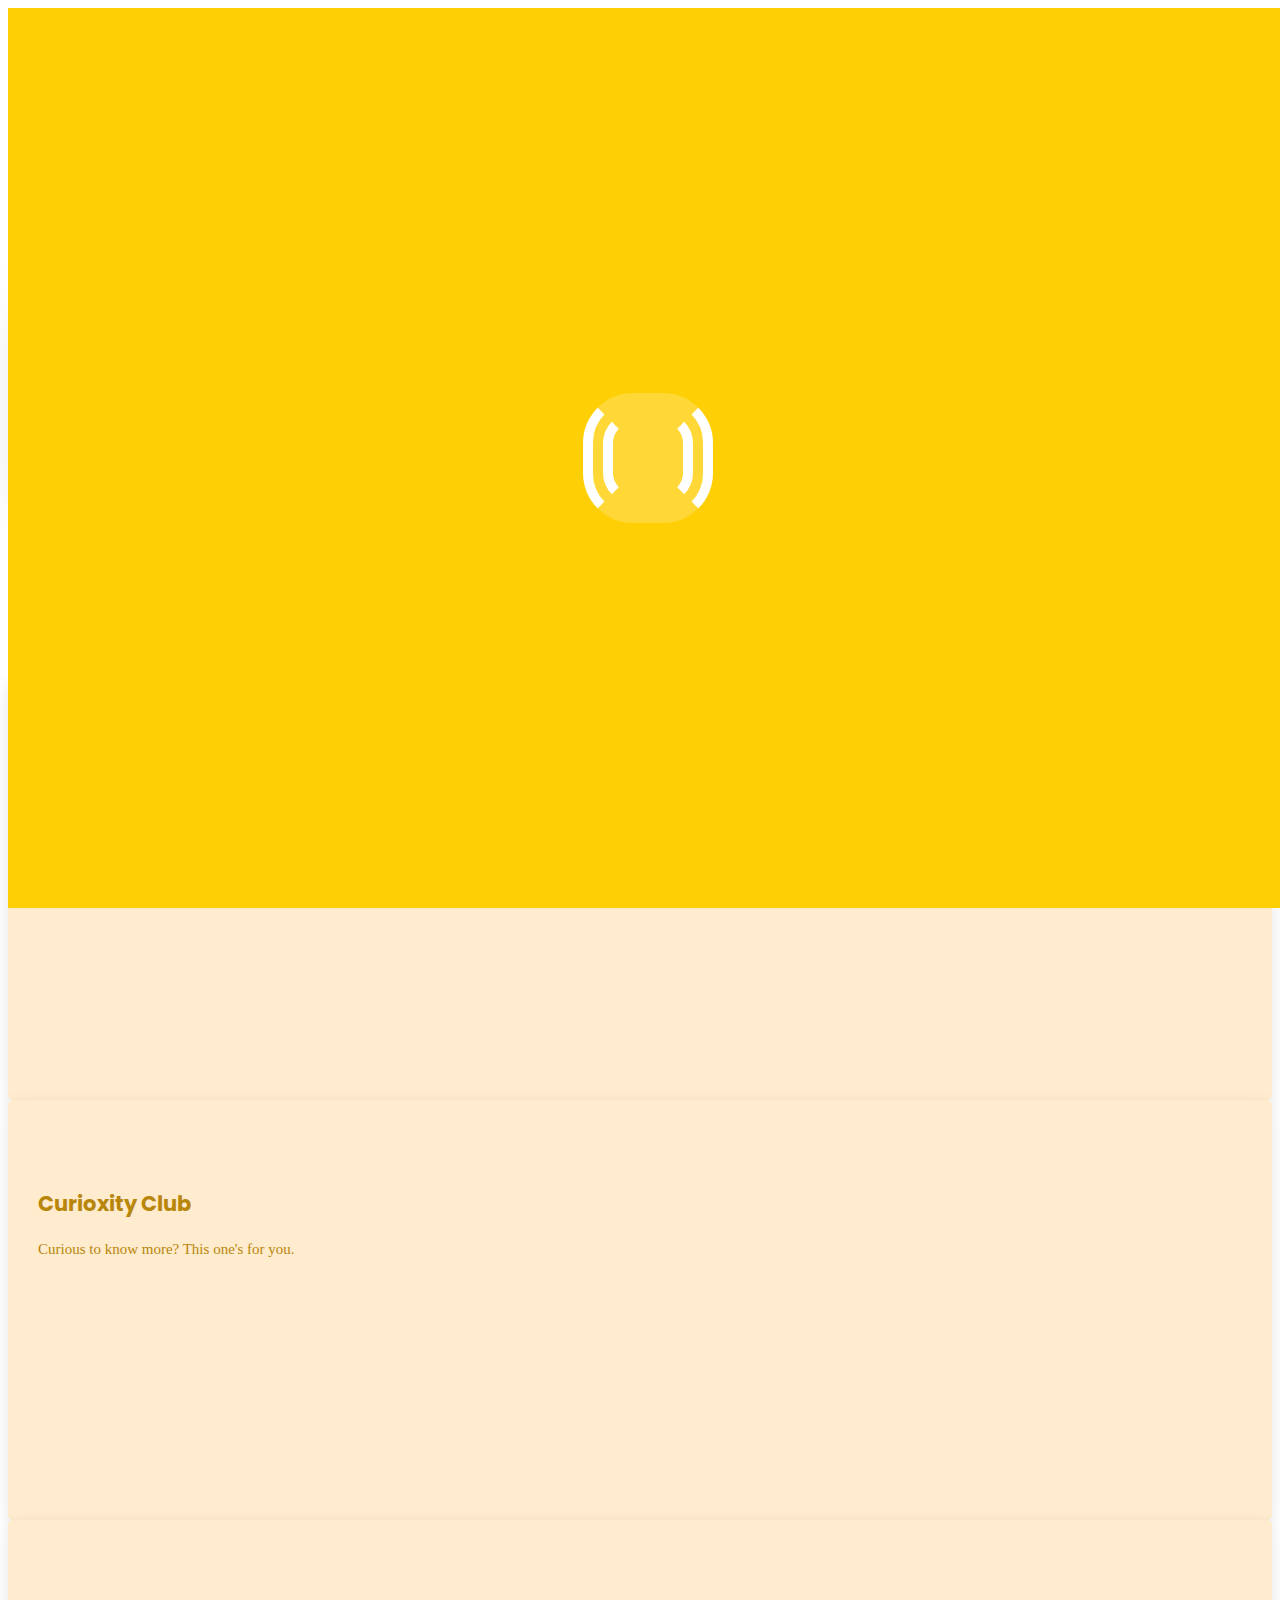
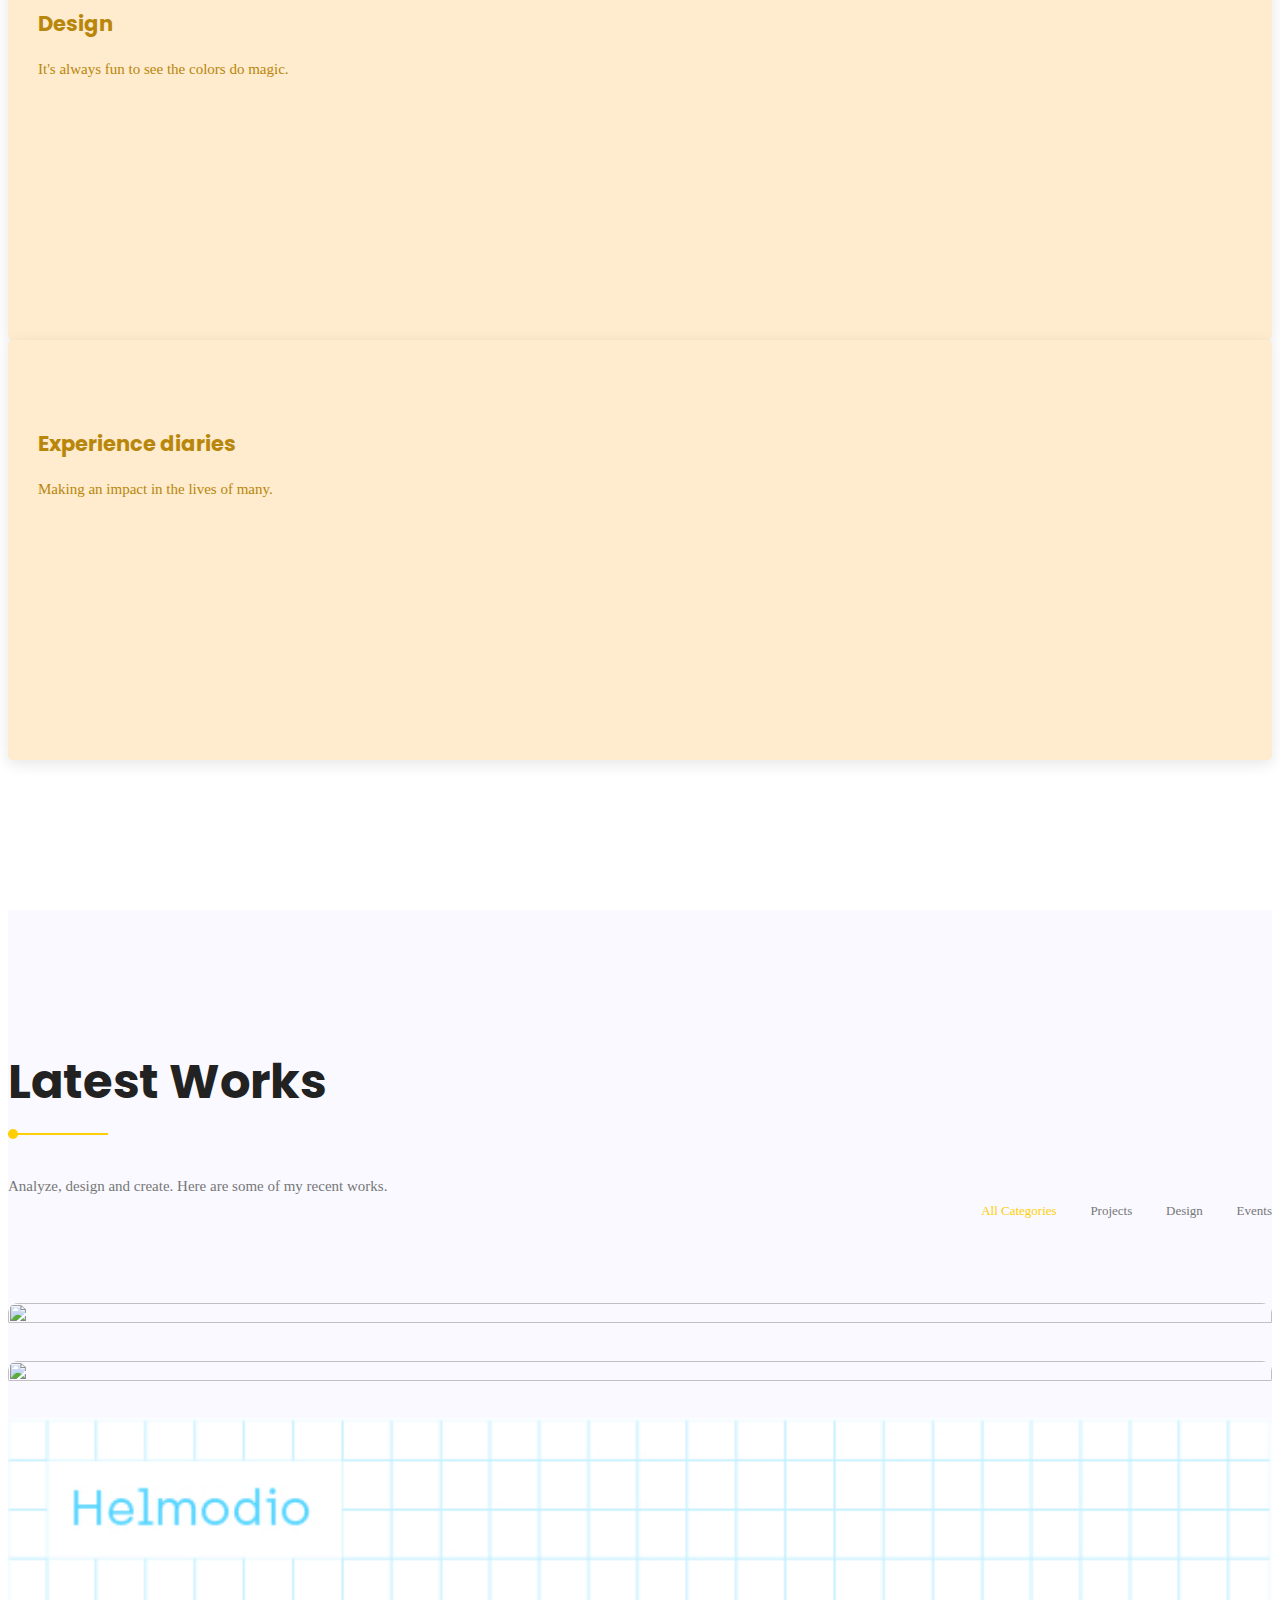
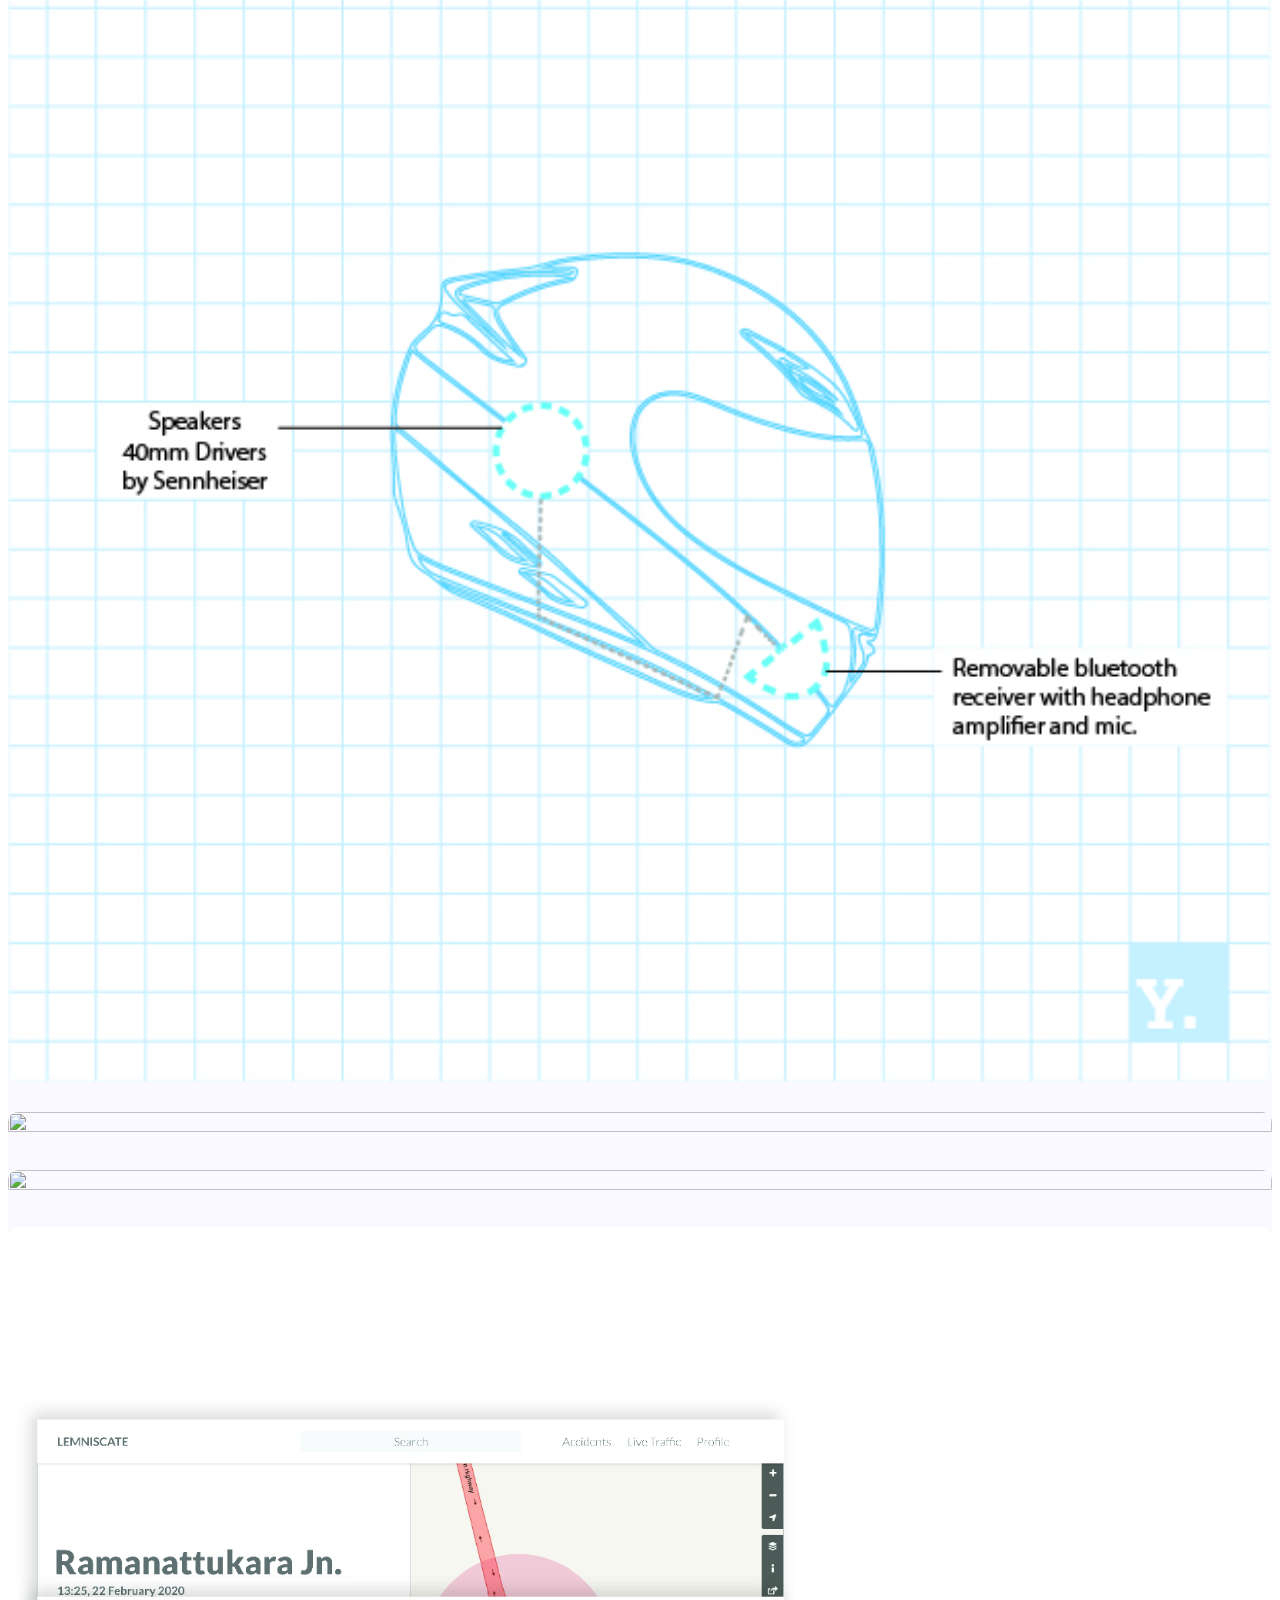
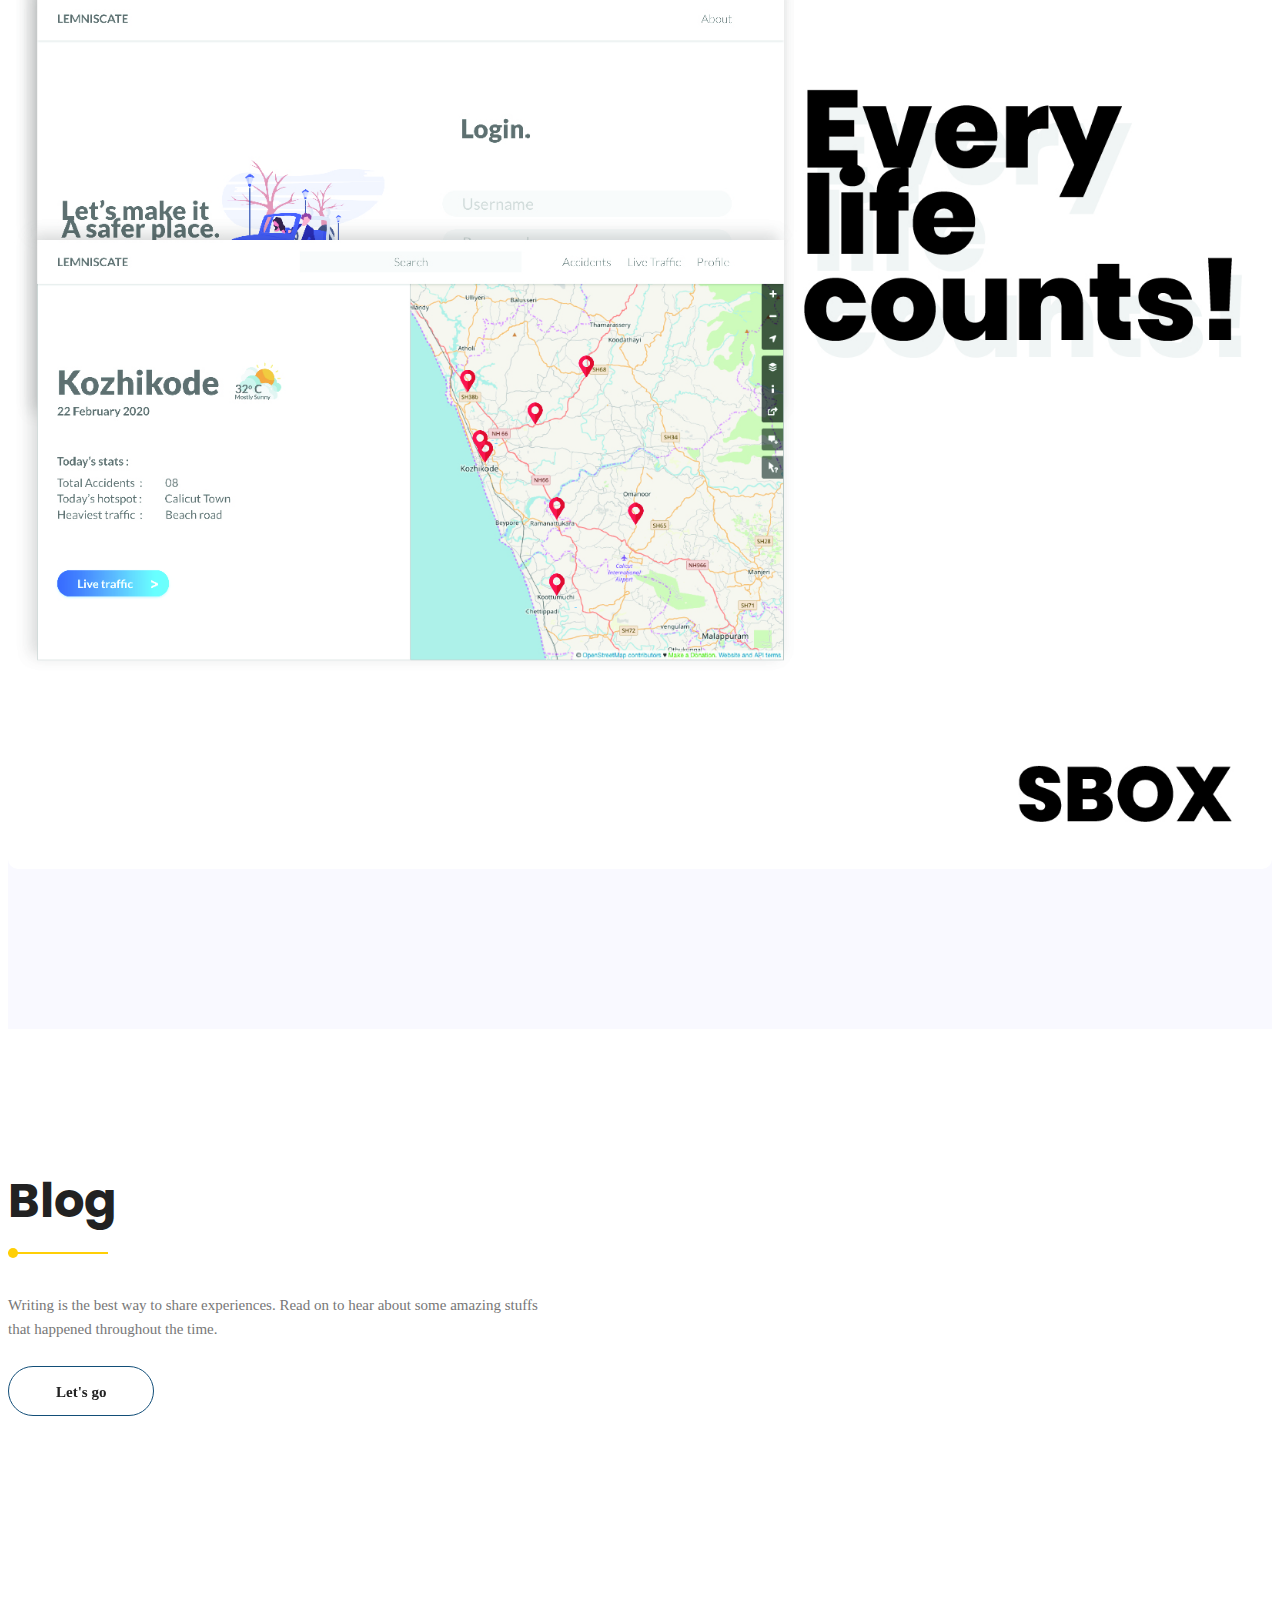
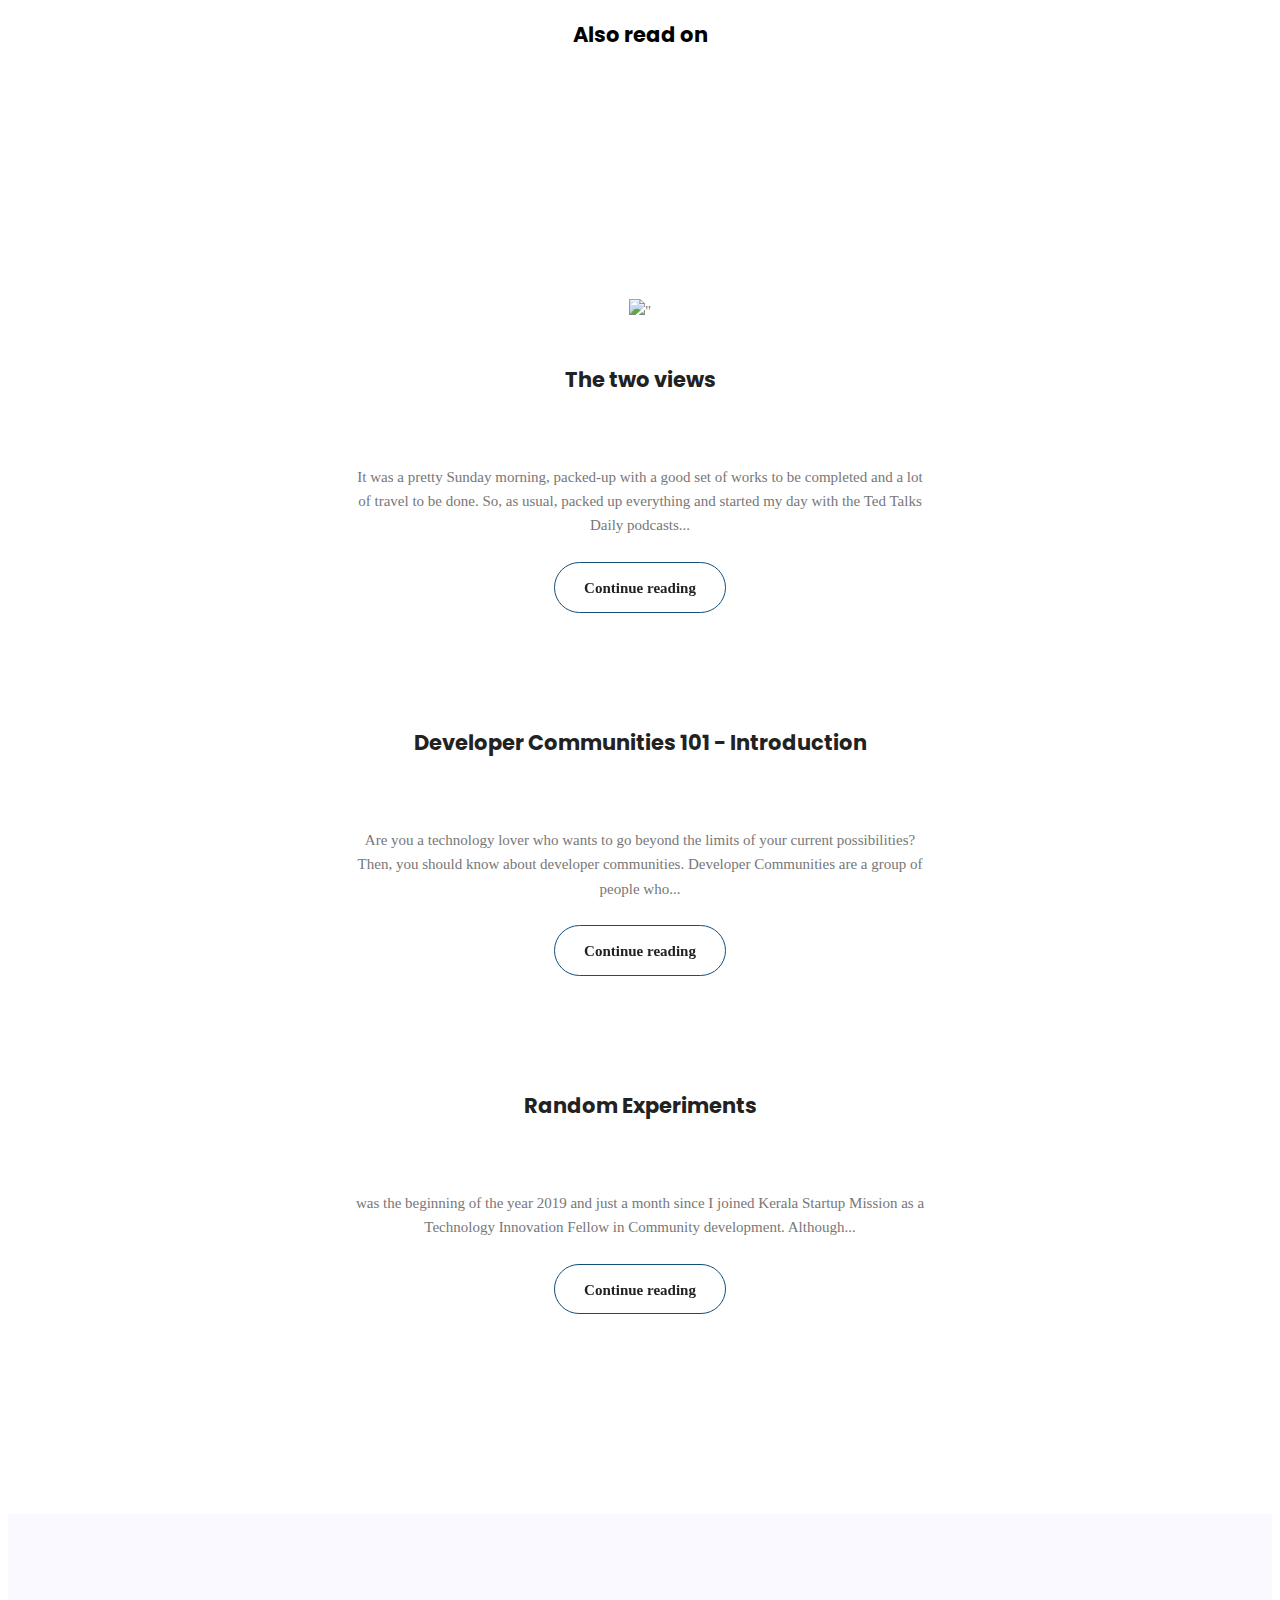
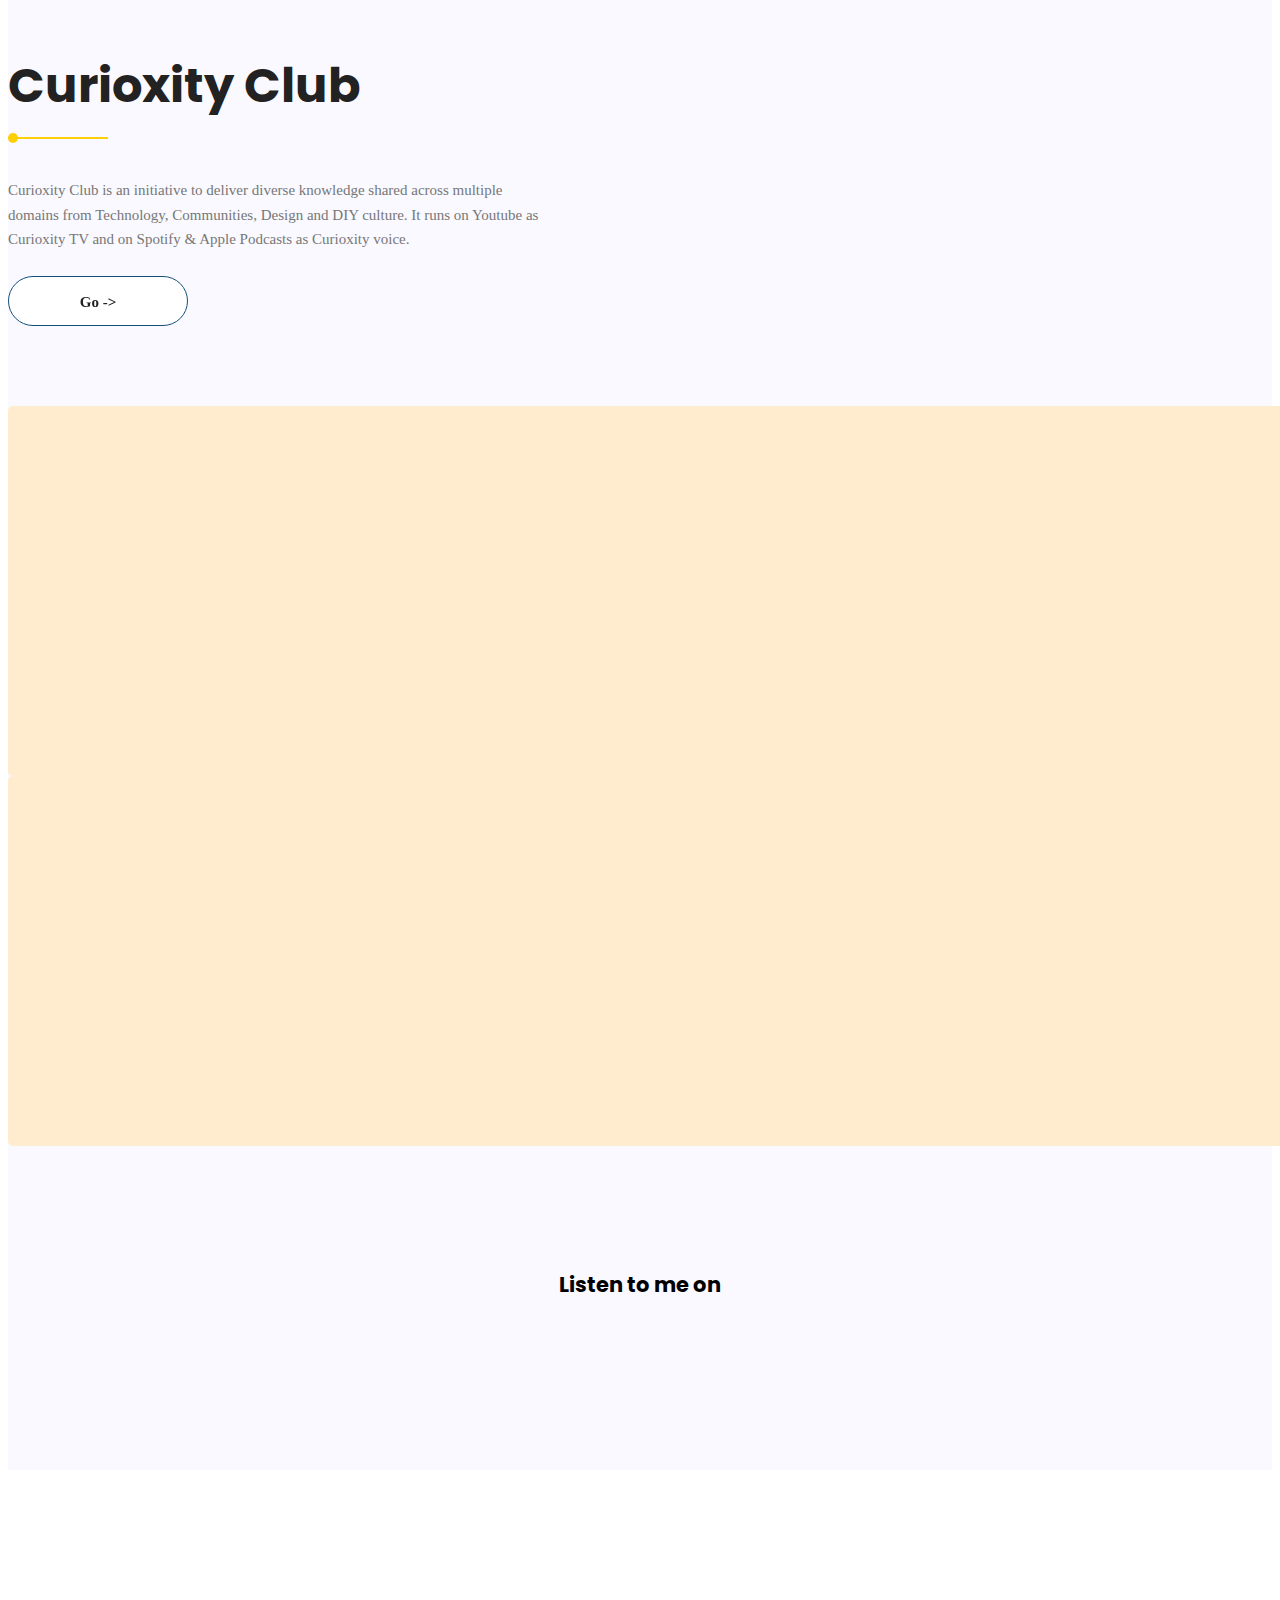
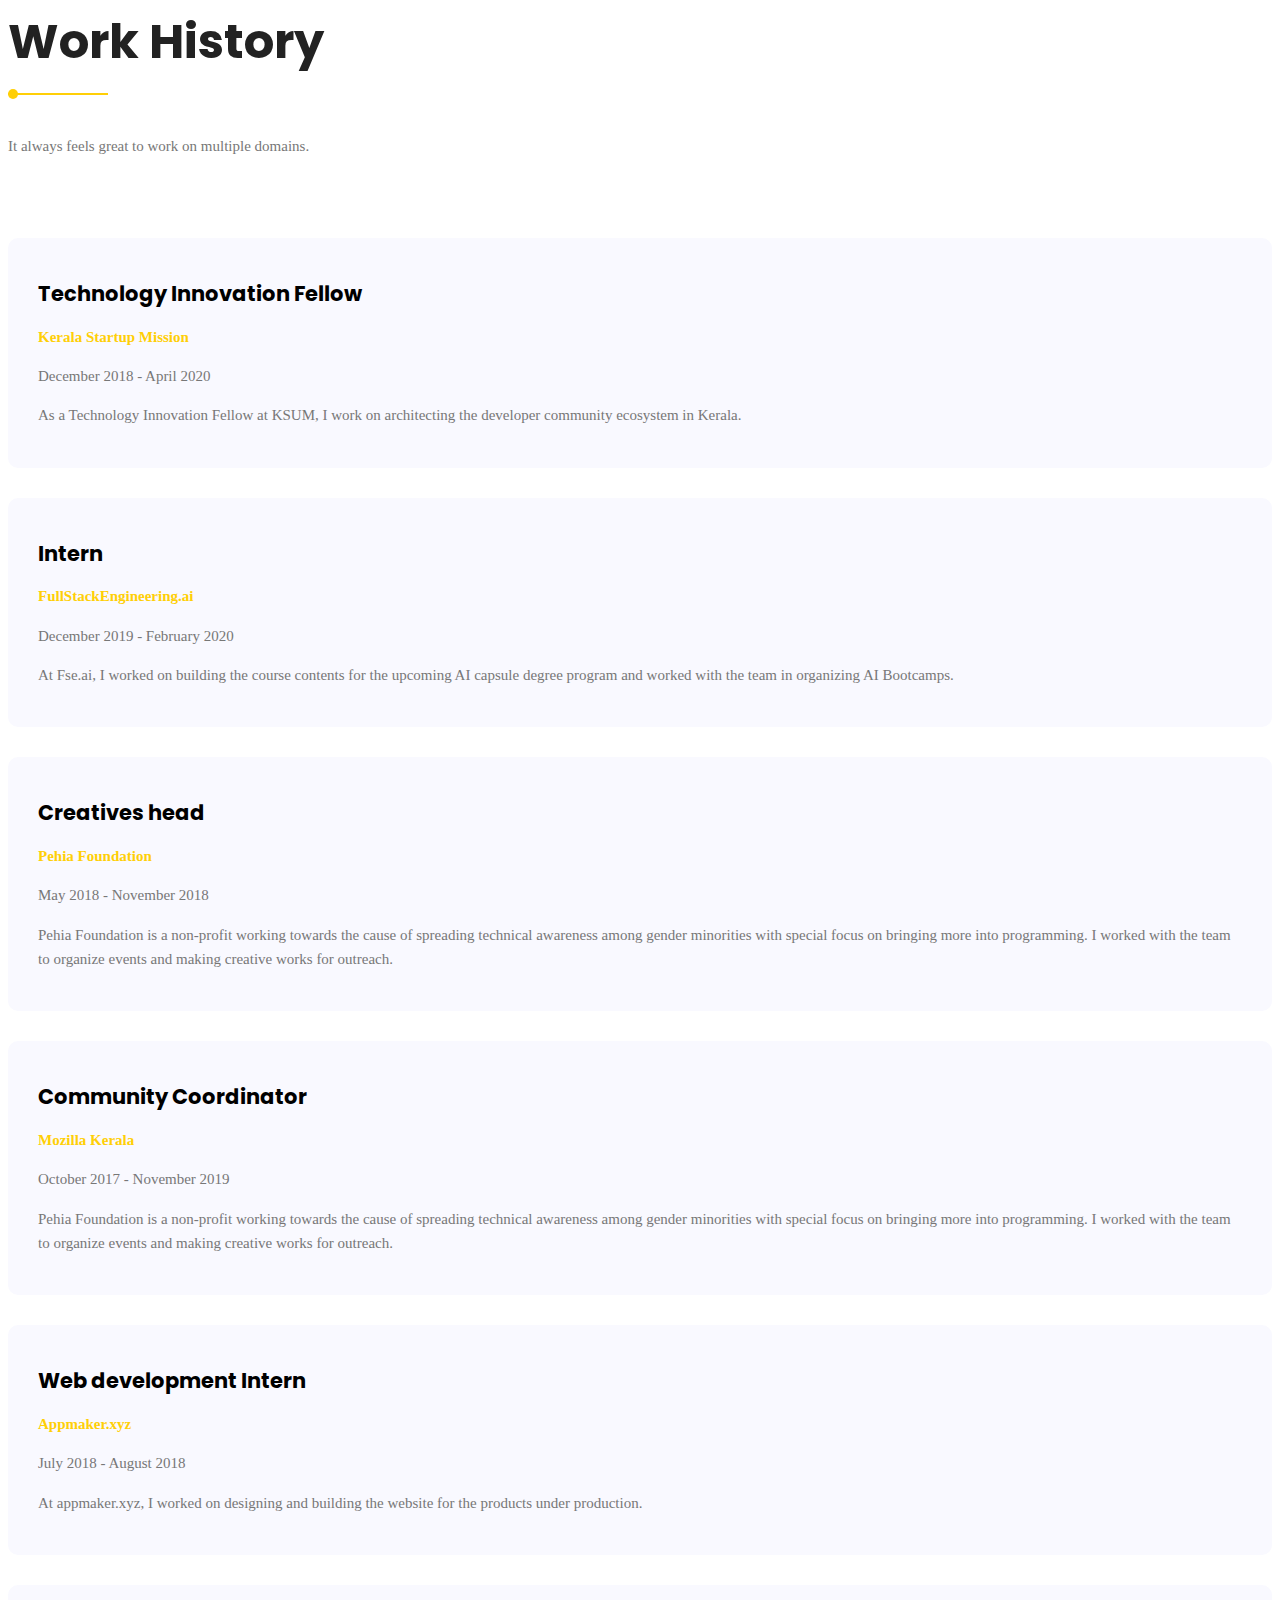
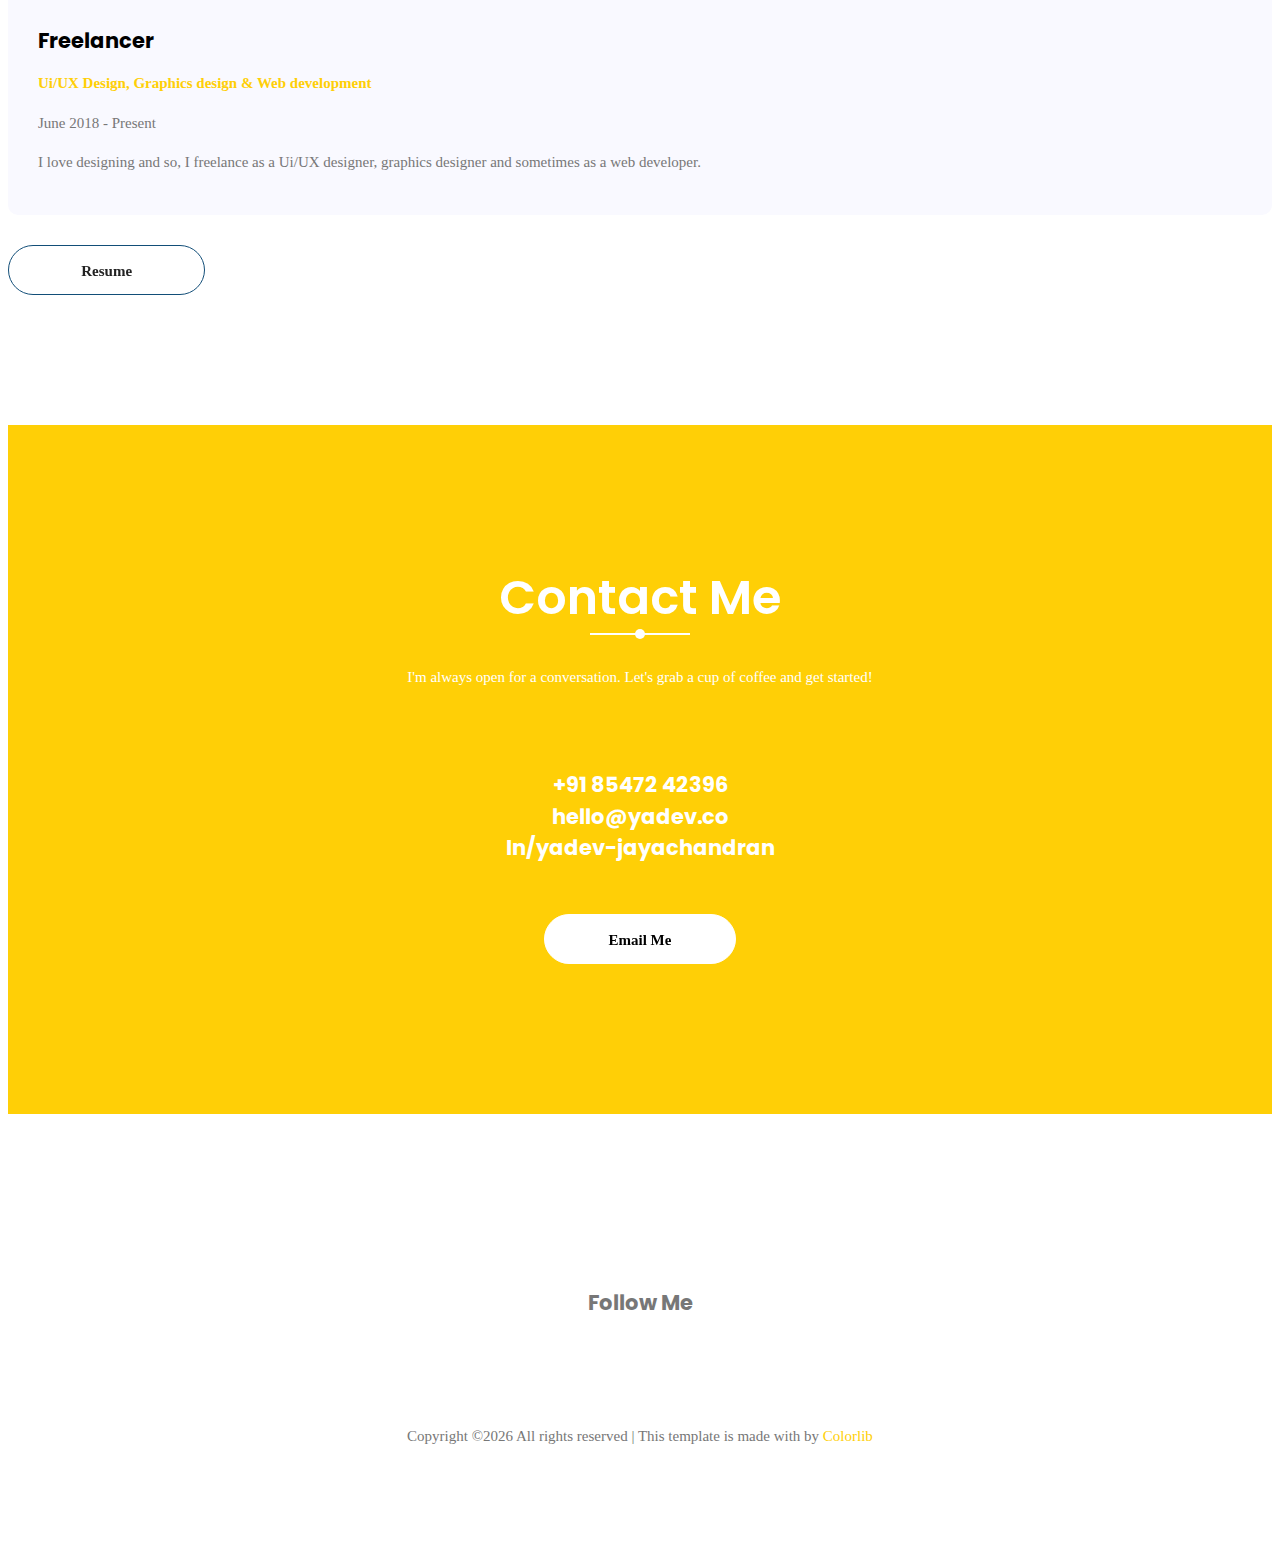
==== commit cc03fb75: "New project" ====
--- a/yadev.co(Update)/index.html
+++ b/yadev.co(Update)/index.html
@@ -119,9 +119,11 @@
 						<span>o</span>
 					</a> -->
 				</div>
-				<div class="banner-img col-lg-6 col-md-6 align-self-end">
-					<img class="img-fluid" src="img/banner-img.png" alt="">
-				</div>
+
+				<!-- Image goes here -->
+				<!-- <div class="banner-img col-lg-6 col-md-6 align-self-end">
+					<img class="img-fluid" src="img/yadev.png" alt="">
+				</div> -->
 			</div>
 		</div>
 	</section>
@@ -329,8 +331,8 @@
 								<img class="image img-fluid" src="img/work/helmodio.jpg" alt="">
 							</div>
 							<div class="middle">
-								<h4>2D Vinyl Design</h4>
-								<div class="cat">Client Project</div>
+								<h4>Helmodio</h4><br>
+								<div class="cat">Helmet with built-in music system for riders.</div>
 							</div>
 							<a class="overlay" href="portfolio-details.html"></a>
 						</div>
@@ -339,11 +341,11 @@
 						<div class="relative">
 							<div class="thumb">
 								<div class="overlay overlay-bg"></div>
-								<img class="image img-fluid" src="img/work/w6.jpg" alt="">
+								<img class="image img-fluid" src="img/work/weatheroxity.jpg" alt="">
 							</div>
 							<div class="middle">
-								<h4>2D Vinyl Design</h4>
-								<div class="cat">Client Project</div>
+								<h4>Weatheroxity</h4><br>
+								<div class="cat">A simple, single page weather app for android.</div>
 							</div>
 							<a class="overlay" href="portfolio-details.html"></a>
 						</div>
@@ -352,11 +354,11 @@
 						<div class="relative">
 							<div class="thumb">
 								<div class="overlay overlay-bg"></div>
-								<img class="image img-fluid" src="img/work/w4.jpg" alt="">
+								<img class="image img-fluid" src="img/work/DC.jpg" alt="">
 							</div>
 							<div class="middle">
-								<h4>2D Vinyl Design</h4>
-								<div class="cat">Client Project</div>
+								<h4>Data Collector</h4><br>
+								<div class="cat">A simplified way to collect motion data and record it as CSV for training your ML models.</div>
 							</div>
 							<a class="overlay" href="portfolio-details.html"></a>
 						</div>
@@ -365,7 +367,7 @@
 						<div class="relative">
 							<div class="thumb">
 								<div class="overlay overlay-bg"></div>
-								<img class="image img-fluid" src="img/work/w5.jpg" alt="">
+								<img class="image img-fluid" src="img/work/sbox.jpg" alt="">
 							</div>
 							<div class="middle">
 								<h4>2D Vinyl Design</h4>
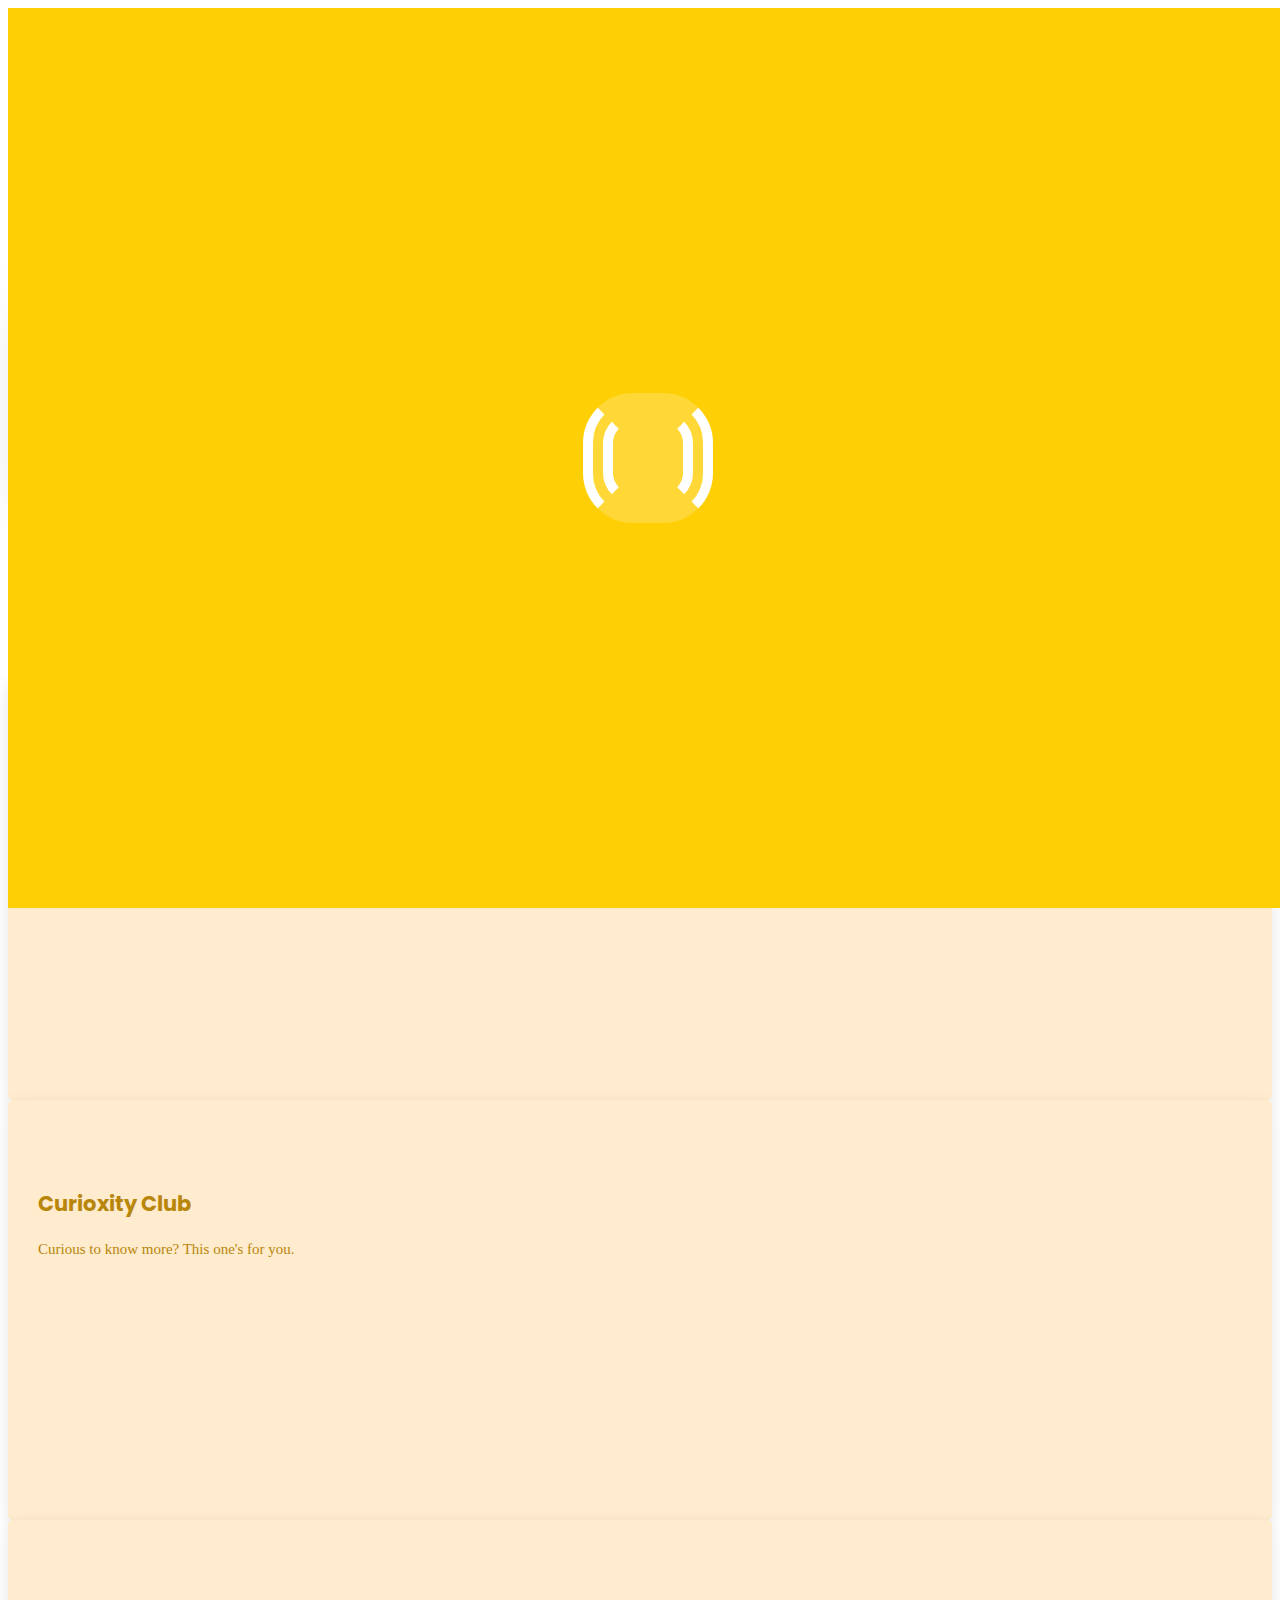
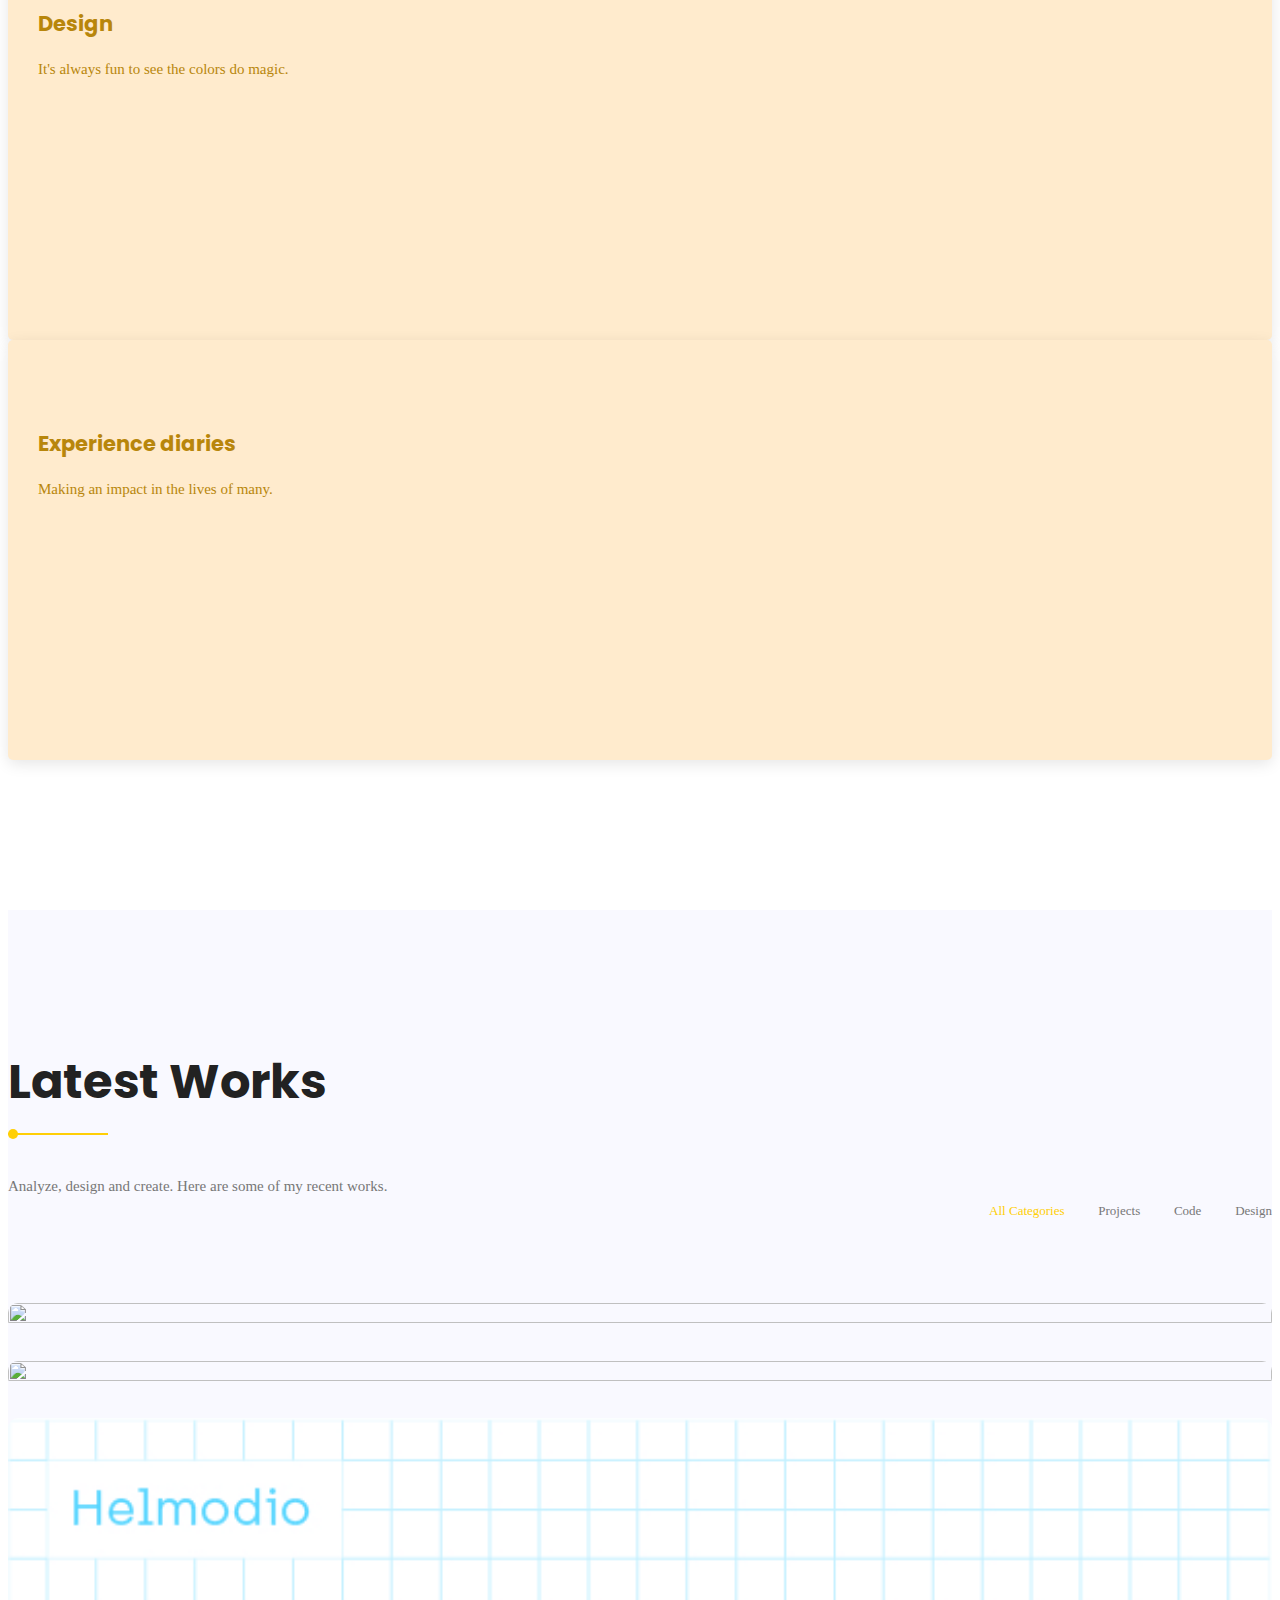
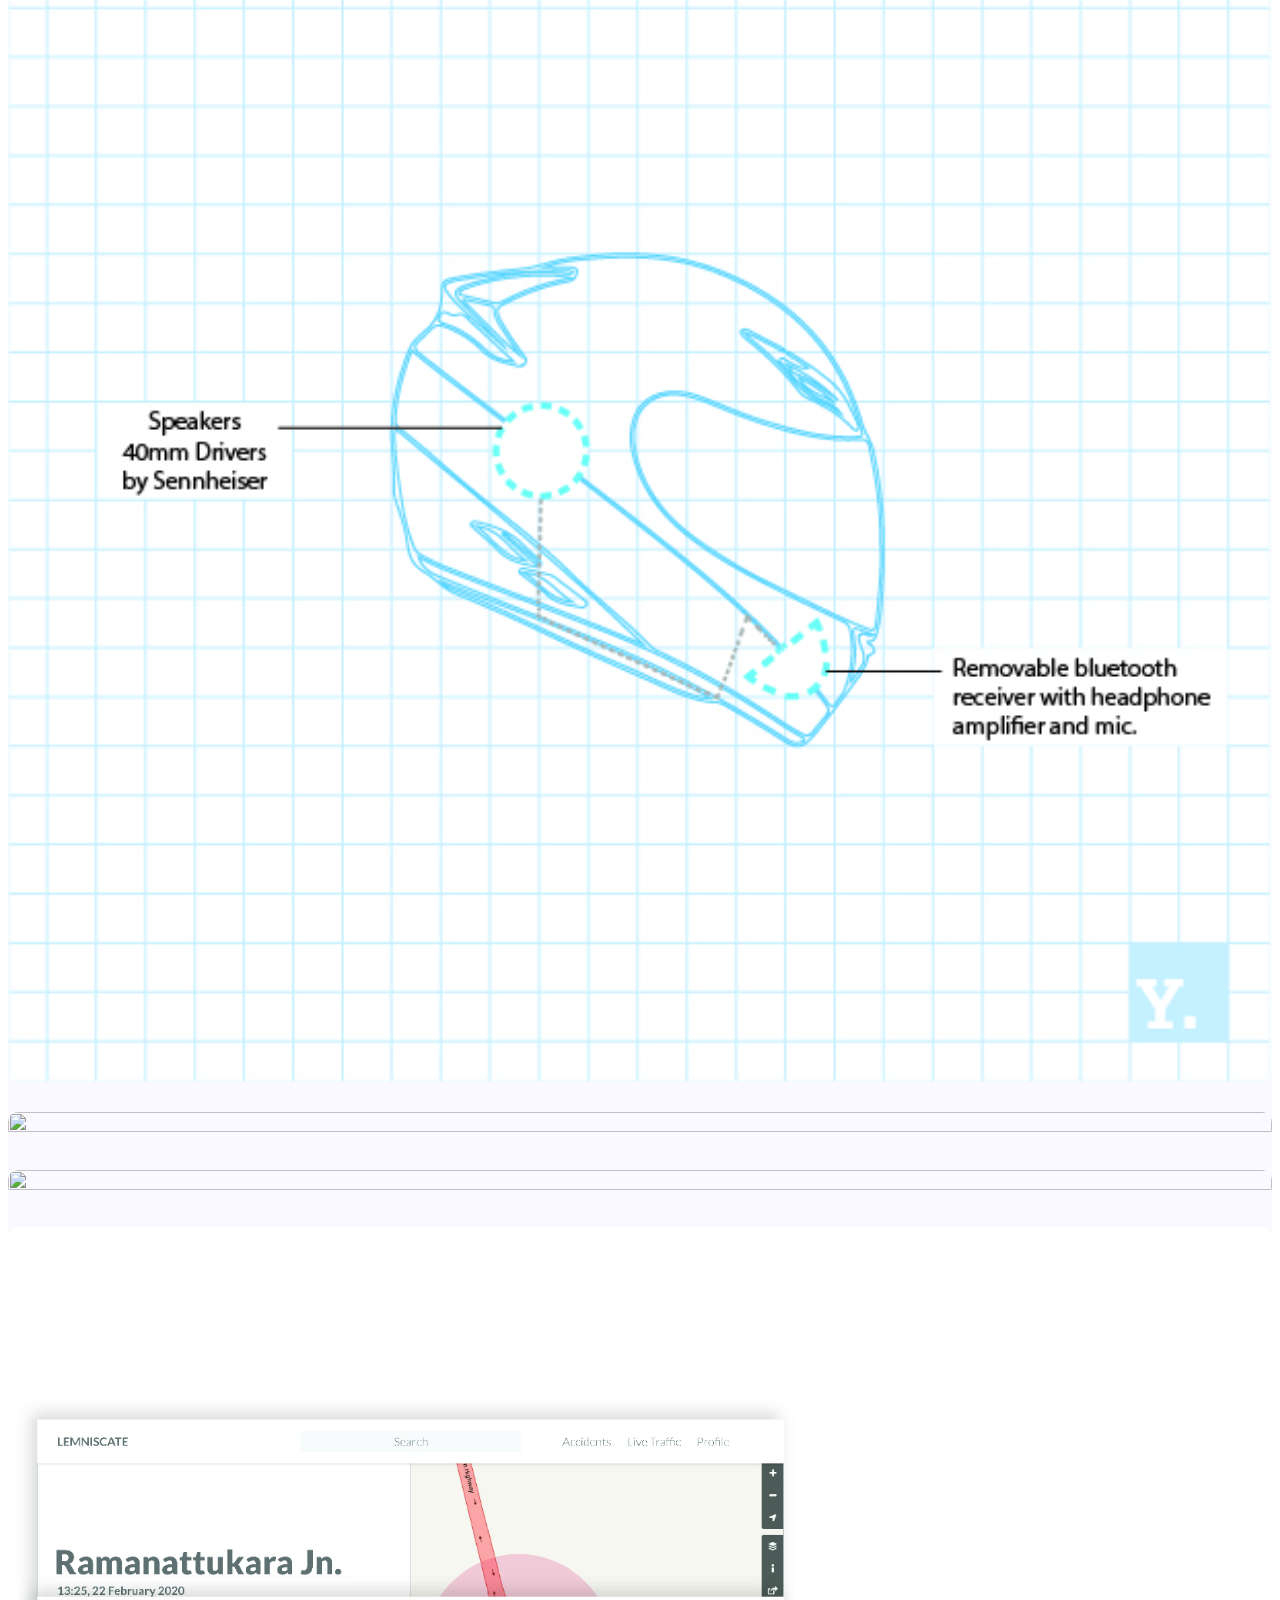
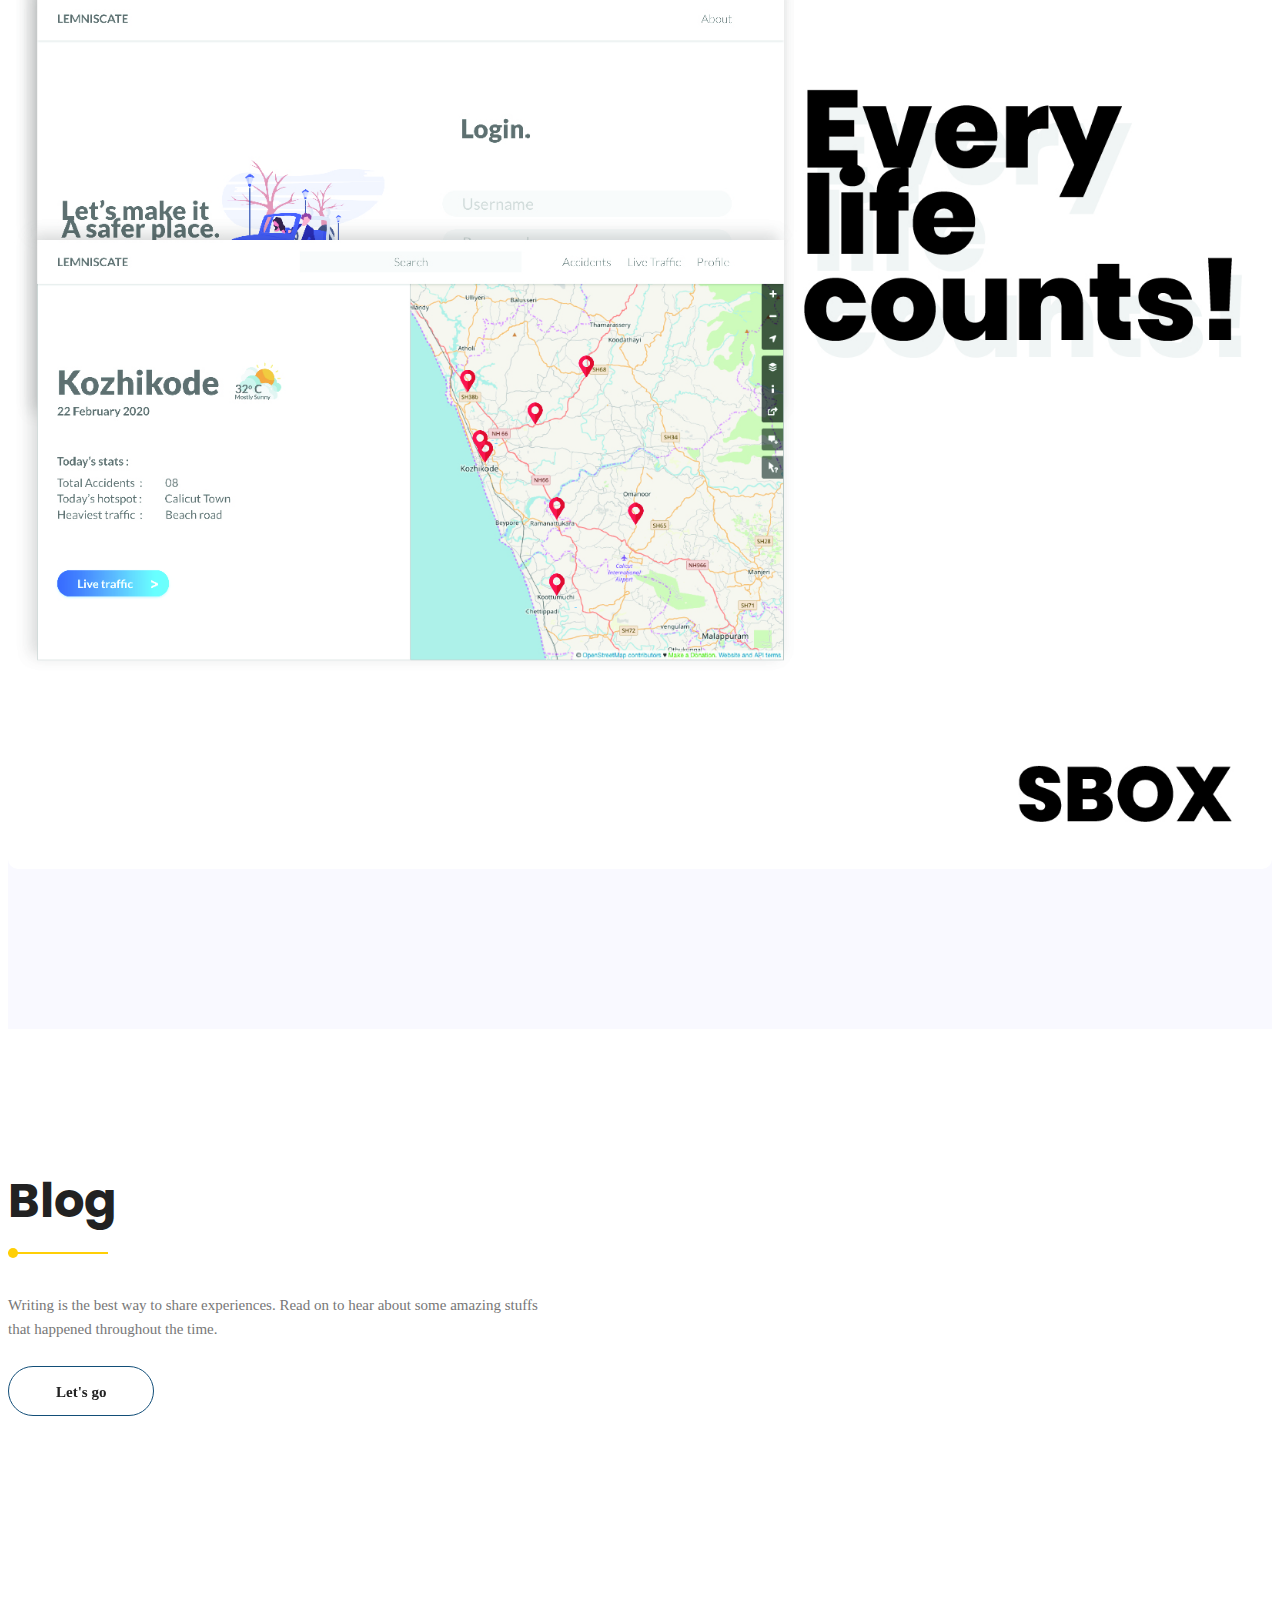
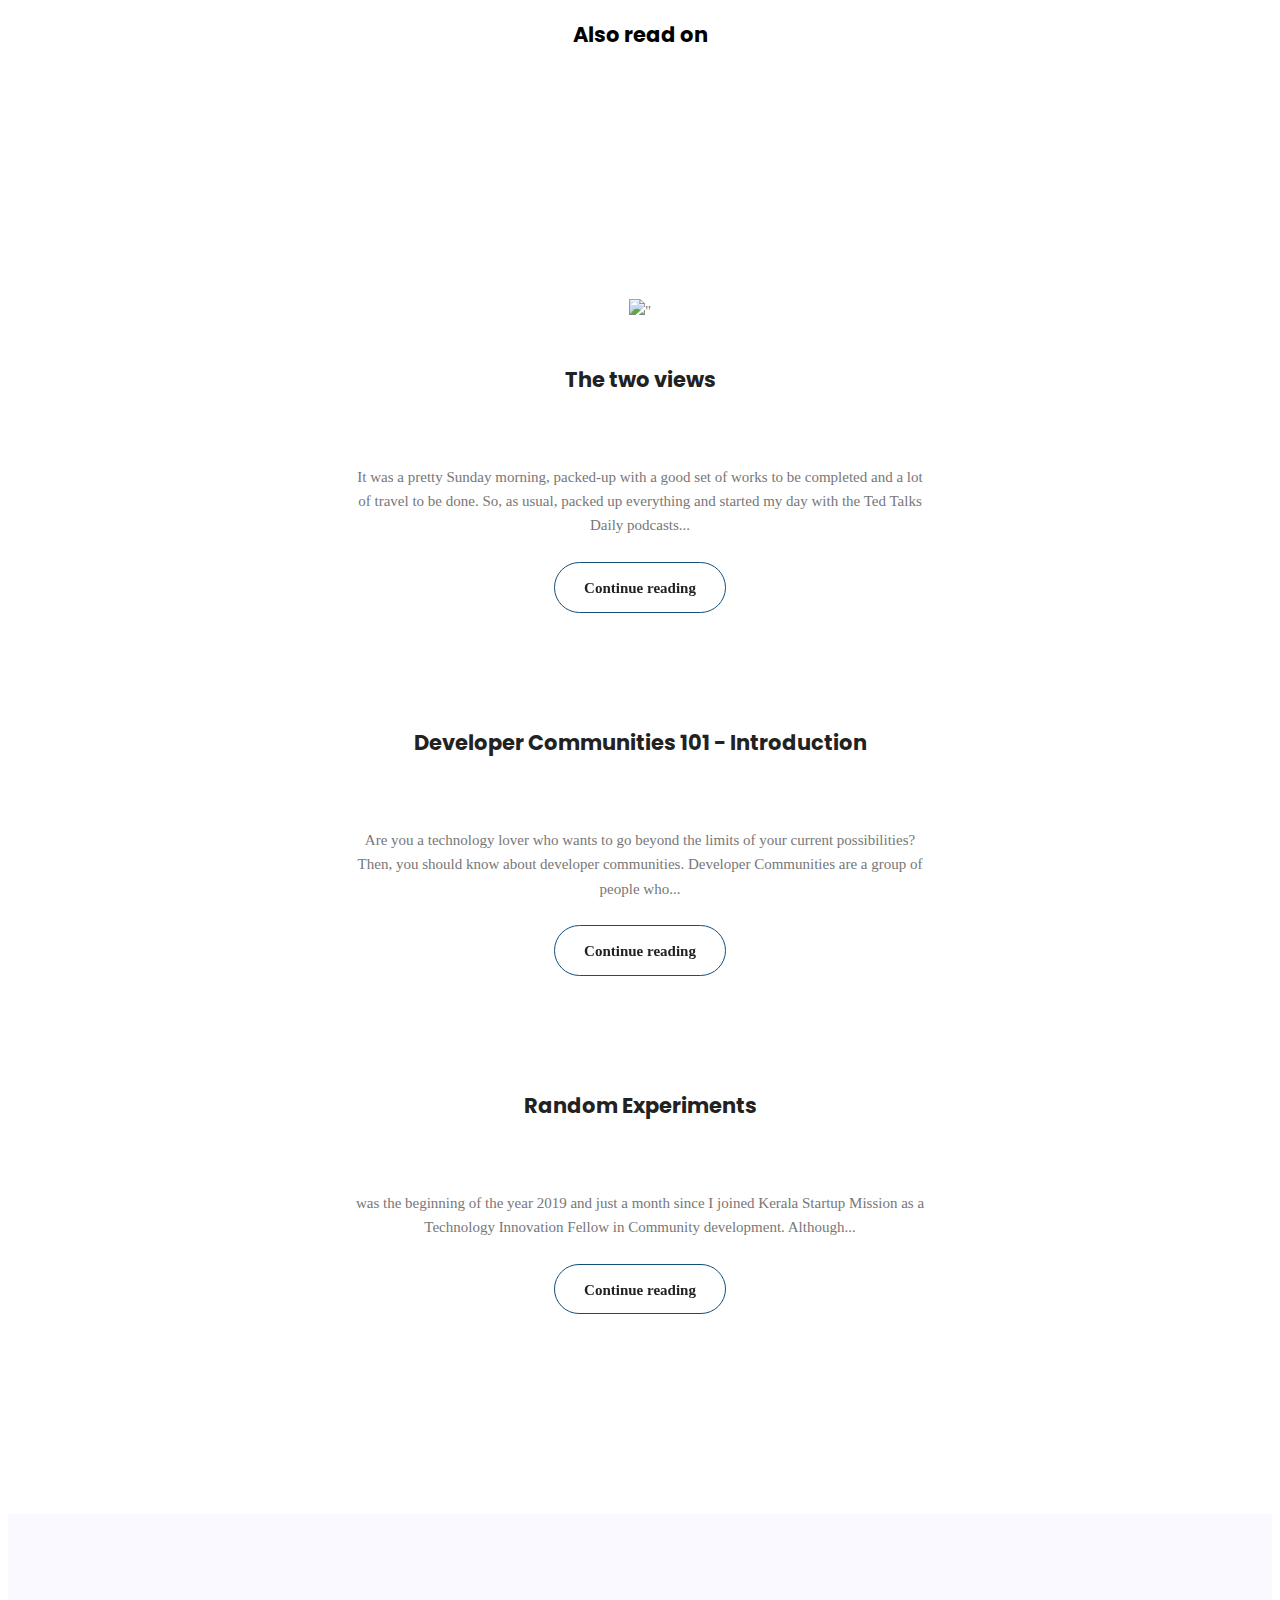
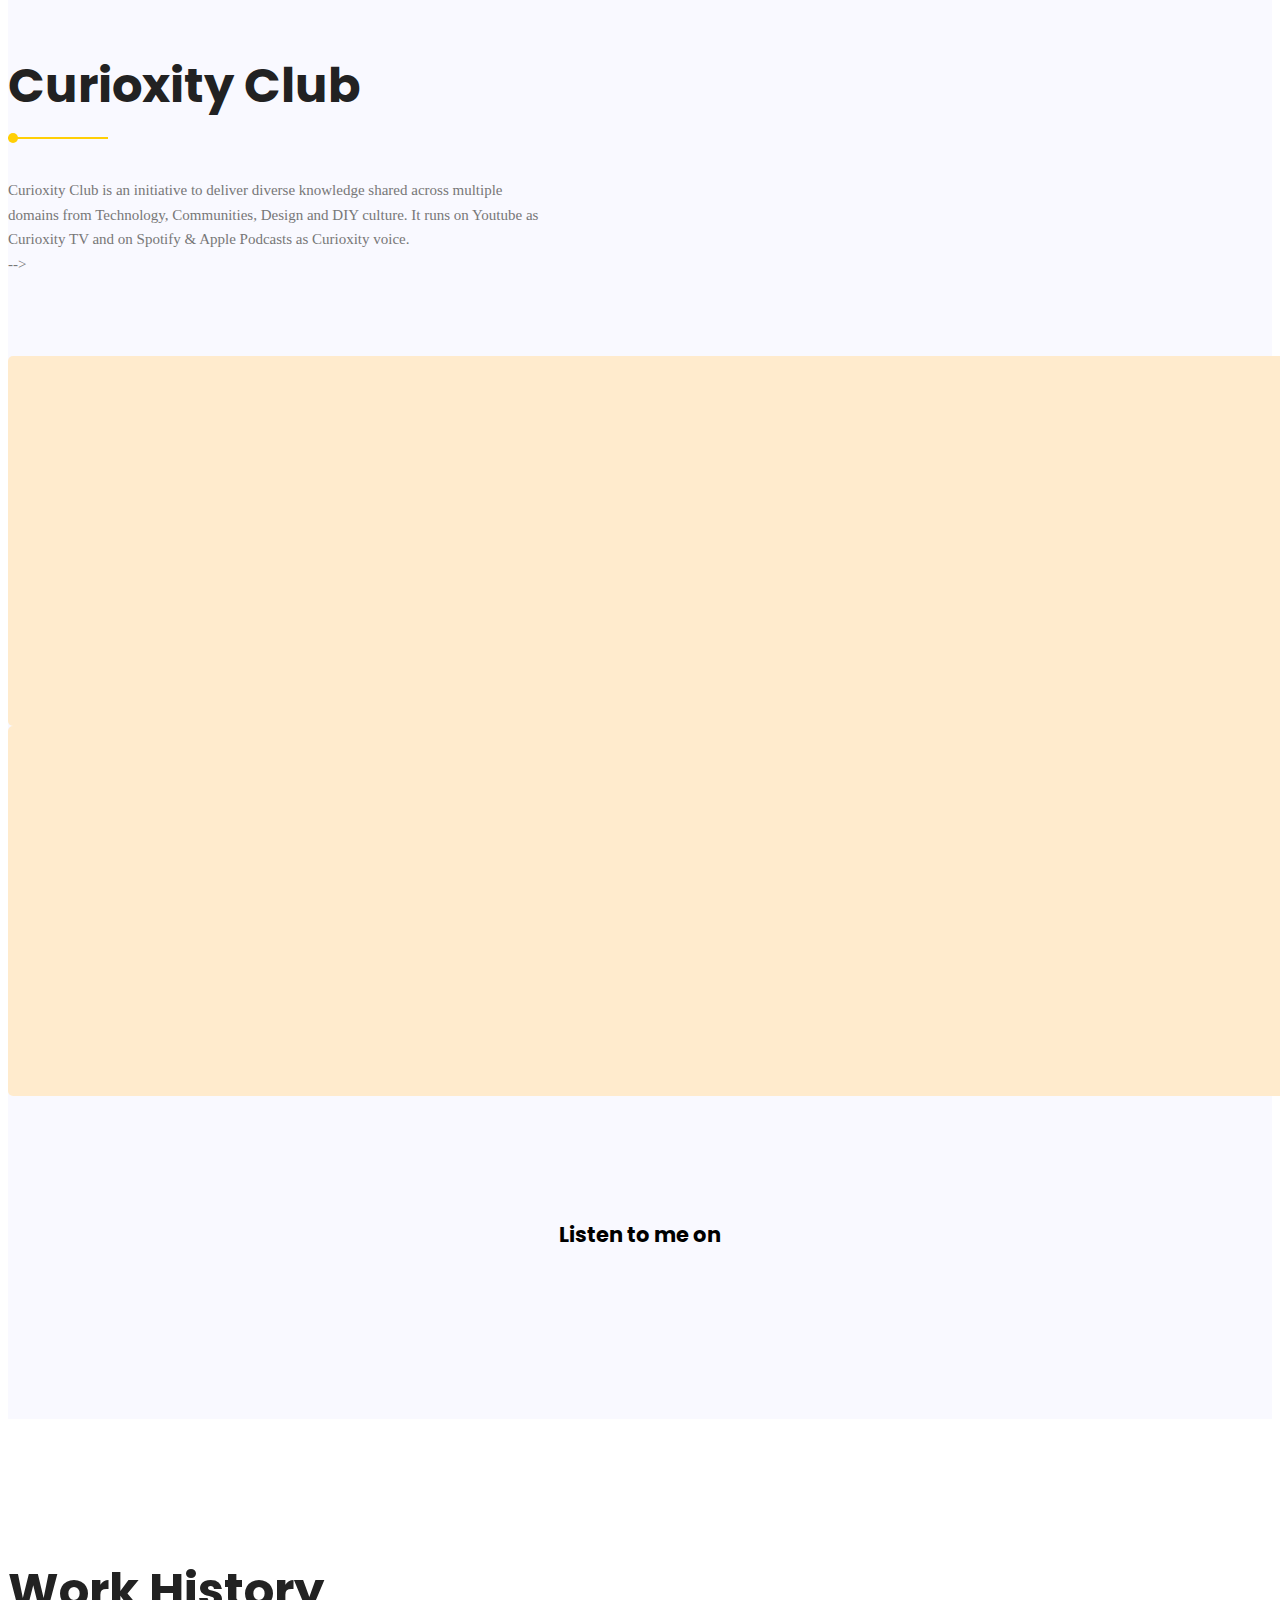
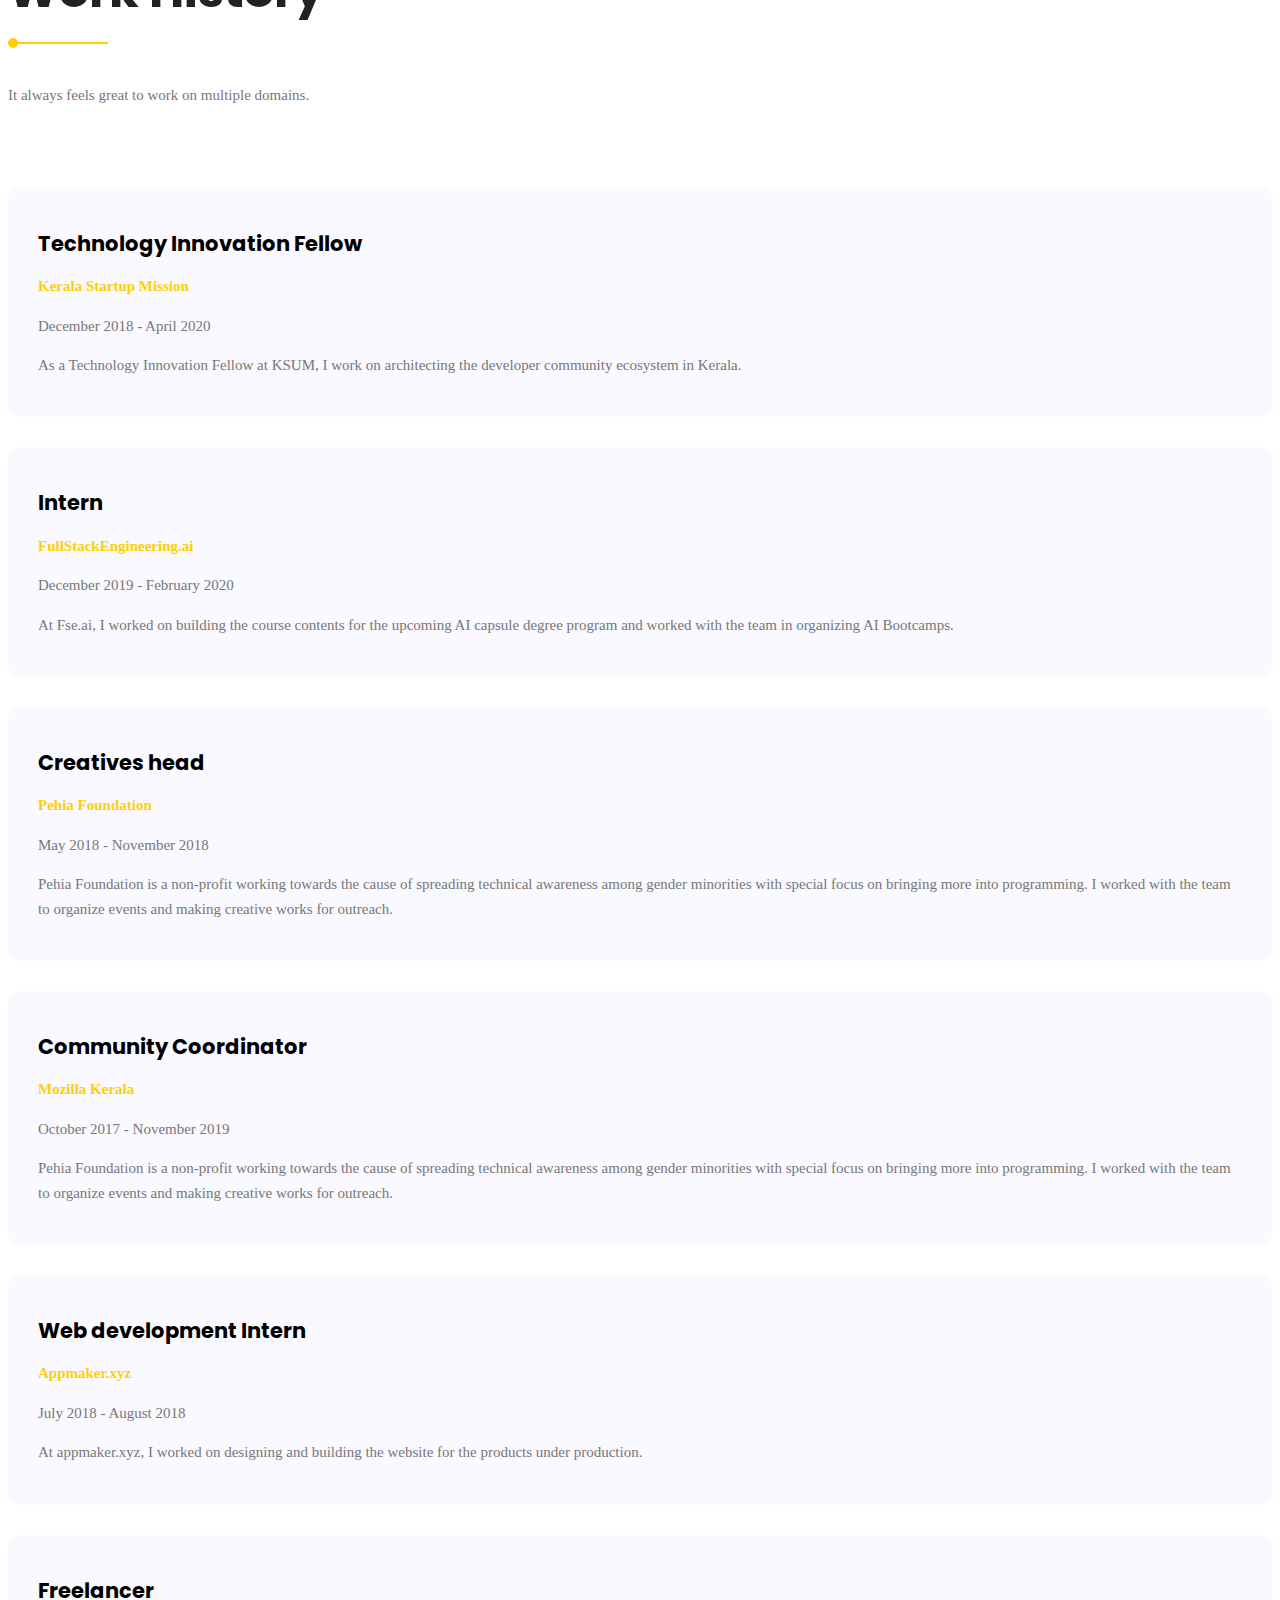
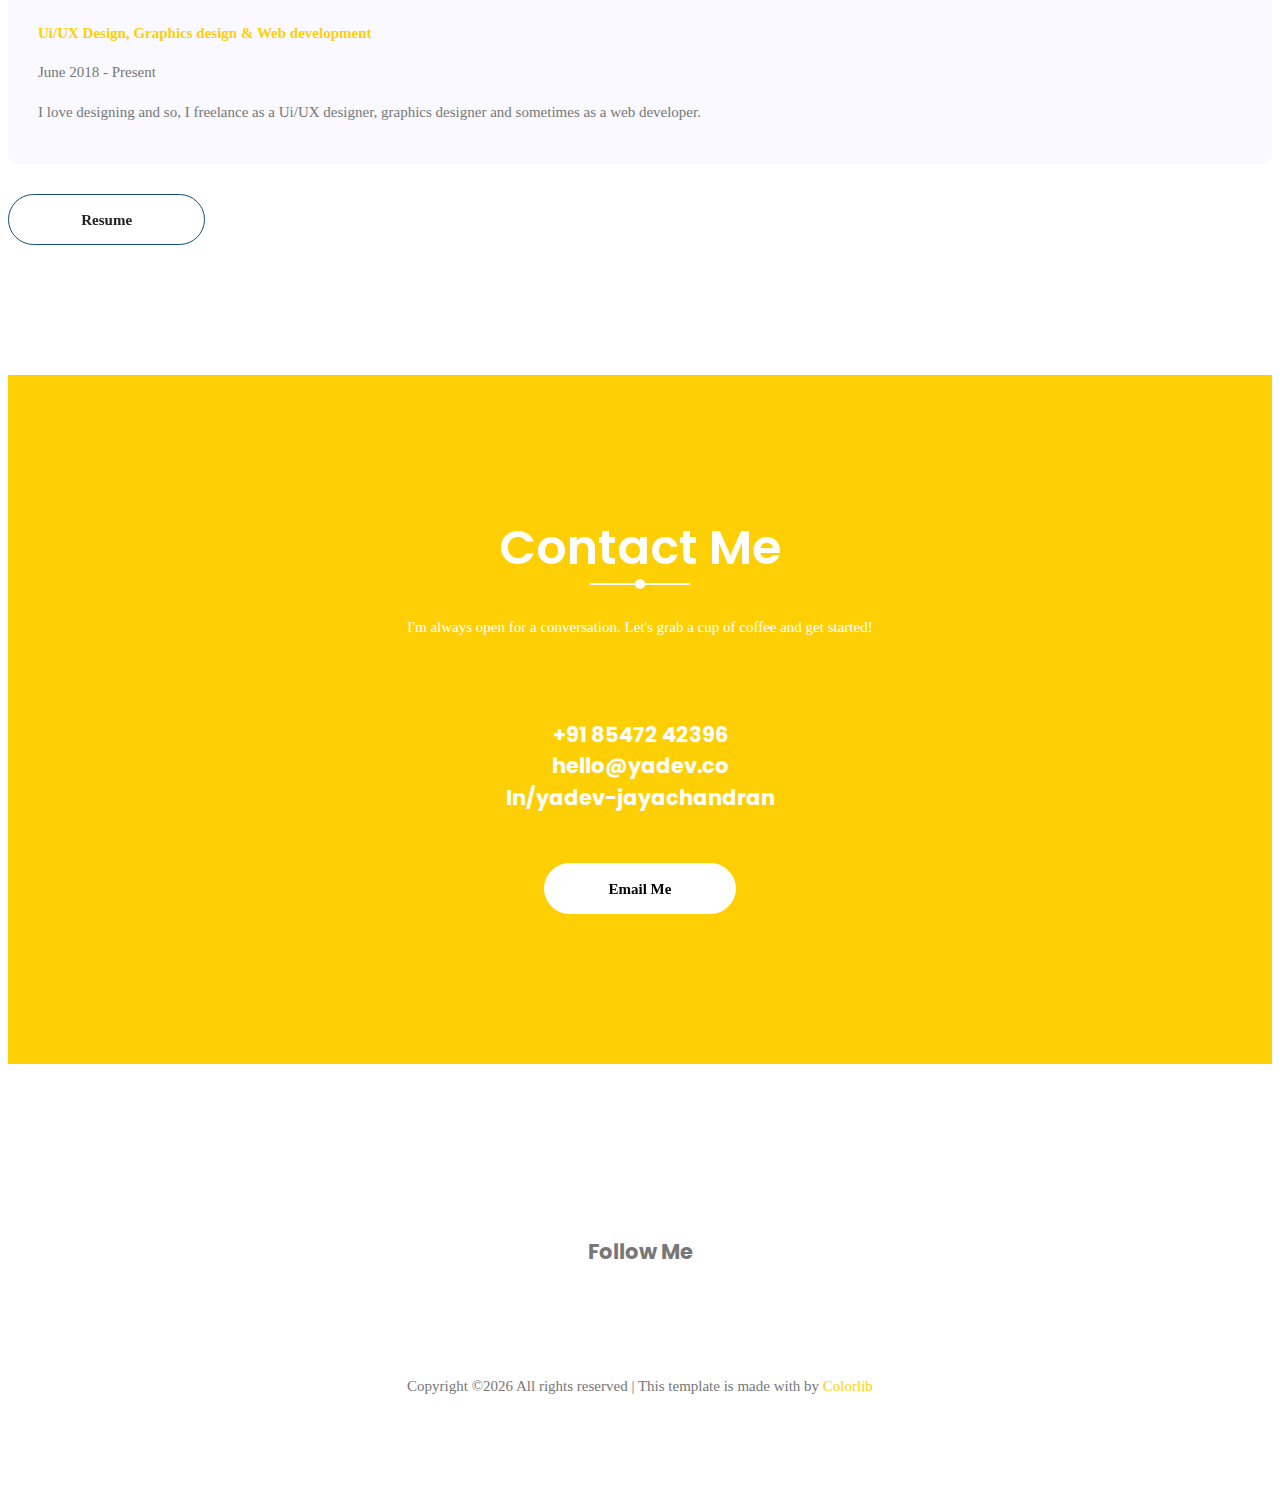
==== commit e2b3e320: "Speedup for projects" ====
--- a/yadev.co(Update)/index.html
+++ b/yadev.co(Update)/index.html
@@ -61,19 +61,19 @@
 				</div>
 				<nav id="nav-menu-container">
 					<ul class="nav-menu">
-						<li class=""><a class="active" href="index.html">Home</a></li>
-						<li><a href="about.html">Projects</a></li>
+						<li class=""><a class="active" href="index.html" target="_blank">Home</a></li>
+						<li><a href="https://projects.yadev.co" target="_blank">Projects</a></li>
 						<li class="menu-has-children"><a href="#">Videos & Podcasts</a>
 							<ul>
-								<li><a href="elements.html">Curioxity TV</a></li>
-								<li><a href="contact.html">Curioxity Voice</a></li>
+								<li><a href="https://www.youtube.com/channel/UCToxZRXSgjWInI-PE9wGQ3w" target="_blank">Curioxity TV</a></li>
+								<li><a href="#">Curioxity Voice (coming soon)</a></li>
 								<!-- <li><a href="services.html">Service</a></li>
 														<li><a href="portfolio-details.html">Portfolio Details</a></li> -->
 							</ul>
 						</li>
-						<li><a href="portfolio.html">Design</a></li>
+						<li><a href="https://design.yadev.co">Design</a></li>
 						
-						<li class="menu-has-children"><a href="">Blog</a>
+						<li class="menu-has-children"><a href="https://blog.yadev.co" target="_blank">Blog</a>
 							<!-- <ul>
 								<li><a href="blog-home.html">Blog Home</a></li>
 								<li><a href="blog-single.html">Blog Single</a></li>
@@ -178,7 +178,7 @@
 			<div class="col-lg-3 col-md-6">
 				<div class="single-service wow fadeInUp" style=" background-color:blanchedalmond;height: 300px;box-shadow: 0 4px 15px 0 rgba(0, 0, 0, 0.1);color: darkgoldenrod;height: 300px;"
 					data-wow-duration="1s">
-					<a class="overlay" href="https://projects.yadev.co"></a>
+					<a class="overlay" href="https://projects.yadev.co" target="_blank"></a>
 					<span class="lnr lnr-rocket"></span>
 					<h4 style="color: darkgoldenrod;">
 						<span>Projects</span>
@@ -192,7 +192,7 @@
 			<div class="col-lg-3 col-md-6">
 				<div class="single-service wow fadeInUp" style="background-color:blanchedalmond; background-color:blanchedalmond;box-shadow: 0 4px 15px 0 rgba(0, 0, 0, 0.1); color: darkgoldenrod;height: 300px;"
 					data-wow-duration="1s" data-wow-delay="0.2s">
-					<a class="overlay" href="portfolio-details.html"></a>
+					<a class="overlay" href="#curioxity"></a>
 					<span class="lnr lnr-home"></span>
 					<h4 style="color: darkgoldenrod;"><span>Curioxity Club</span> 
 					</h4>
@@ -202,7 +202,7 @@
 			<div class="col-lg-3 col-md-6">
 				<div class="single-service wow fadeInUp" style="background-color:blanchedalmond; background-color:blanchedalmond;box-shadow: 0 4px 15px 0 rgba(0, 0, 0, 0.1); color: darkgoldenrod; height: 300px;"
 					data-wow-duration="1s" data-wow-delay="0.4s">
-					<a class="overlay" href="https://design.yadev.co"></a>
+					<a class="overlay" href="https://design.yadev.co" target="_blank"></a>
 					<span class="lnr lnr-screen"></span>
 					<h4 style="color: darkgoldenrod;"><span>Design</span>
 					</h4>
@@ -288,9 +288,11 @@
 					<div class="filters">
 						<ul>
 							<li class="active" data-filter=".all">All Categories</li>
-							<li data-filter=".branding">Projects</li>
-							<li data-filter=".creative">Design</li>
-							<li data-filter=".web-design">Events</li>
+							<li data-filter=".projects">Projects</li>
+							<li data-filter=".hw">Code</li>
+							<li data-filter=".design">Design</li>
+							
+							<!-- <li data-filter=".events">Events</li> -->
 						</ul>
 					</div>
 				</div>
@@ -298,7 +300,7 @@
 
 			<div class="filters-content">
 				<div class="row grid">
-					<div class="single-work col-lg-4 col-md-6 col-sm-12 all creative wow fadeInUp" data-wow-duration="1s">
+					<div class="single-work col-lg-4 col-md-6 col-sm-12 all design wow fadeInUp" data-wow-duration="0.5s">
 						<div class="relative">
 							<div class="thumb">
 								<div class="overlay overlay-bg"></div>
@@ -308,10 +310,10 @@
 								<h4>Ideation Deck</h4><br>
 								<div class="cat">A guide for creating amazing ideas for any given scenario</div>
 							</div>
-							<a class="overlay" href="portfolio-details.html"></a>
-						</div>
-					</div>
-					<div class="single-work col-lg-4 col-md-6 col-sm-12 all branding branding wow fadeInUp" data-wow-duration="2s" data-wow-delay="0.2s">
+							<a class="overlay" href="https://payge.io/EpADLn" target="_blank"></a>
+						</div>
+					</div>
+					<div class="single-work col-lg-4 col-md-6 col-sm-12 all projects  wow fadeInUp" data-wow-duration="0.5s" data-wow-delay="0.2s">
 						<div class="relative">
 							<div class="thumb">
 								<div class="overlay overlay-bg"></div>
@@ -321,10 +323,10 @@
 								<h4>TravelX</h4><br>
 								<div class="cat">Travellers pillow of the future</div>
 							</div>
-							<a class="overlay" href="https://travelx.yadev.co"></a>
-						</div>
-					</div>
-					<div class="single-work col-lg-4 col-md-6 col-sm-12 all branding web-design wow fadeInUp" data-wow-duration="2s" data-wow-delay="0.4s">
+							<a class="overlay" href="https://travelx.yadev.co" target="_blank"></a>
+						</div>
+					</div>
+					<div class="single-work col-lg-4 col-md-6 col-sm-12 all projects wow fadeInUp" data-wow-duration="0.5s" data-wow-delay="0.4s">
 						<div class="relative">
 							<div class="thumb">
 								<div class="overlay overlay-bg"></div>
@@ -334,10 +336,10 @@
 								<h4>Helmodio</h4><br>
 								<div class="cat">Helmet with built-in music system for riders.</div>
 							</div>
-							<a class="overlay" href="portfolio-details.html"></a>
-						</div>
-					</div>
-					<div class="single-work col-lg-4 col-md-6 col-sm-12 all web-design wow fadeInUp" data-wow-duration="2s" data-wow-delay="0.6s">
+							<a class="overlay" href="#"></a>
+						</div>
+					</div>
+					<div class="single-work col-lg-4 col-md-6 col-sm-12 all hw design wow fadeInUp" data-wow-duration="0.5s" data-wow-delay="0.6s">
 						<div class="relative">
 							<div class="thumb">
 								<div class="overlay overlay-bg"></div>
@@ -347,10 +349,10 @@
 								<h4>Weatheroxity</h4><br>
 								<div class="cat">A simple, single page weather app for android.</div>
 							</div>
-							<a class="overlay" href="portfolio-details.html"></a>
-						</div>
-					</div>
-					<div class="single-work col-lg-4 col-md-6 col-sm-12 all creative wow fadeInUp" data-wow-duration="2s">
+							<a class="overlay" href="#"></a>
+						</div>
+					</div>
+					<div class="single-work col-lg-4 col-md-6 col-sm-12 all hw design wow fadeInUp" data-wow-duration="0.5s" data-wow-delay="0.8s">
 						<div class="relative">
 							<div class="thumb">
 								<div class="overlay overlay-bg"></div>
@@ -360,20 +362,20 @@
 								<h4>Data Collector</h4><br>
 								<div class="cat">A simplified way to collect motion data and record it as CSV for training your ML models.</div>
 							</div>
-							<a class="overlay" href="portfolio-details.html"></a>
-						</div>
-					</div>
-					<div class="single-work col-lg-4 col-md-6 col-sm-12 all branding wow fadeInUp" data-wow-duration="2s" data-wow-delay="0.2s">
+							<a class="overlay" href="#"></a>
+						</div>
+					</div>
+					<div class="single-work col-lg-4 col-md-6 col-sm-12 all projects design wow fadeInUp" data-wow-duration="0.5s" data-wow-delay="0.2s">
 						<div class="relative">
 							<div class="thumb">
 								<div class="overlay overlay-bg"></div>
 								<img class="image img-fluid" src="img/work/sbox.jpg" alt="">
 							</div>
 							<div class="middle">
-								<h4>2D Vinyl Design</h4>
-								<div class="cat">Client Project</div>
-							</div>
-							<a class="overlay" href="portfolio-details.html"></a>
+								<h4>SBox</h4><br>
+								<div class="cat"> A platform that enables authorities to live monitor rash driving and accidents and predict future accidents</div>
+							</div>
+							<a class="overlay" href="#"></a>
 						</div>
 					</div>
 				</div>
@@ -416,7 +418,7 @@
 							<h2>Blog</h2>
 							<p>Writing is the best way to share experiences. Read on to hear about some amazing stuffs that happened throughout the
 							time.</p>
-							<br><a href="https://curioxity.club" class="primary-btn white" data-text="Let's go">
+							<br><a href="https://blog.yadev.co" target="_blank" class="primary-btn white" data-text="Let's go">
 								<span>B</span>
 								<span>l</span>
 								<span>o</span>
@@ -495,7 +497,7 @@
 									
 									Developer Communities are a group of people who...
 								</p>
-								<br><a href="https://curioxity.club" target="_blank" class="primary-btn white" data-text="Continue reading">
+								<br><a href="https://www.linkedin.com/pulse/developer-communities-101-introduction-yadev-jayachandran/" target="_blank" class="primary-btn white" data-text="Continue reading">
 									<span>B</span>
 									<span>l</span>
 									<span>o</span>
@@ -553,7 +555,10 @@
 						<!-- <br><br><br><br> -->
 						<h2>Curioxity Club</h2>
 						<p>Curioxity Club is an initiative to deliver diverse knowledge shared across multiple domains from Technology, Communities, Design and DIY culture. It runs on Youtube as Curioxity TV and on Spotify & Apple Podcasts as Curioxity voice.</p>
-						<br><a href="https://curioxity.club" class="primary-btn white" data-text="Go ->">
+						
+						<!-- Update here -->
+						
+						<!-- <br><a href="https://curioxity.club" class="primary-btn white" data-text="Go ->">
 							<span>W</span>
 							<span>e</span>
 							<span>b</span>
@@ -563,7 +568,7 @@
 							<span>e</span>
 							<!-- <span>f</span>
 							<span>o</span> -->
-						</a>
+						</a> -->
 					</div>
 				</div>
 				
@@ -571,7 +576,7 @@
 			<div class="row">
 				<div class="col-lg-6 col-md-6">
 					<div class="single-service wow fadeInUp" style="background-color:blanchedalmond; background-image: url(img/curioxity/voice.png); background-position: center; color: darkgoldenrod; height: 250px; width: 100%;" data-wow-duration="1s">
-						<a class="overlay" href="portfolio-details.html"></a>
+						<a class="overlay" href="#"></a>
 						<!-- <span class="lnr lnr-screen"></span> -->
 						<!-- <h4>
 							<span>Web</span> Design
@@ -589,7 +594,7 @@
 				</div> -->
 				<div class="col-lg-6 col-md-6">
 					<div class="single-service wow fadeInUp" style="background-color:blanchedalmond; background-image: url(img/curioxity/tv3.png); background-position: center; color: darkgoldenrod; height: 250px; width: 100%;" data-wow-duration="1s" data-wow-delay="0.4s">
-						<a class="overlay" href="portfolio-details.html"></a>
+						<a class="overlay" href="https://www.youtube.com/channel/UCToxZRXSgjWInI-PE9wGQ3w" target="_blank"></a>
 						<!-- <span class="lnr lnr-database"></span>
 						<h4><span>Web</span> Development
 						</h4>
@@ -811,7 +816,7 @@
 
 			<div class="row">
 				<div class="col-lg-12 text-center">
-					<a href="mailto:hello@yadev.co" class="primary-btn mt-50" data-text="Email Me">
+					<a href="mailto:hello@yadev.co" target="_blank" class="primary-btn mt-50" data-text="Email Me">
 						<span>E</span>
 						<span>m</span>
 						<span>a</span>
